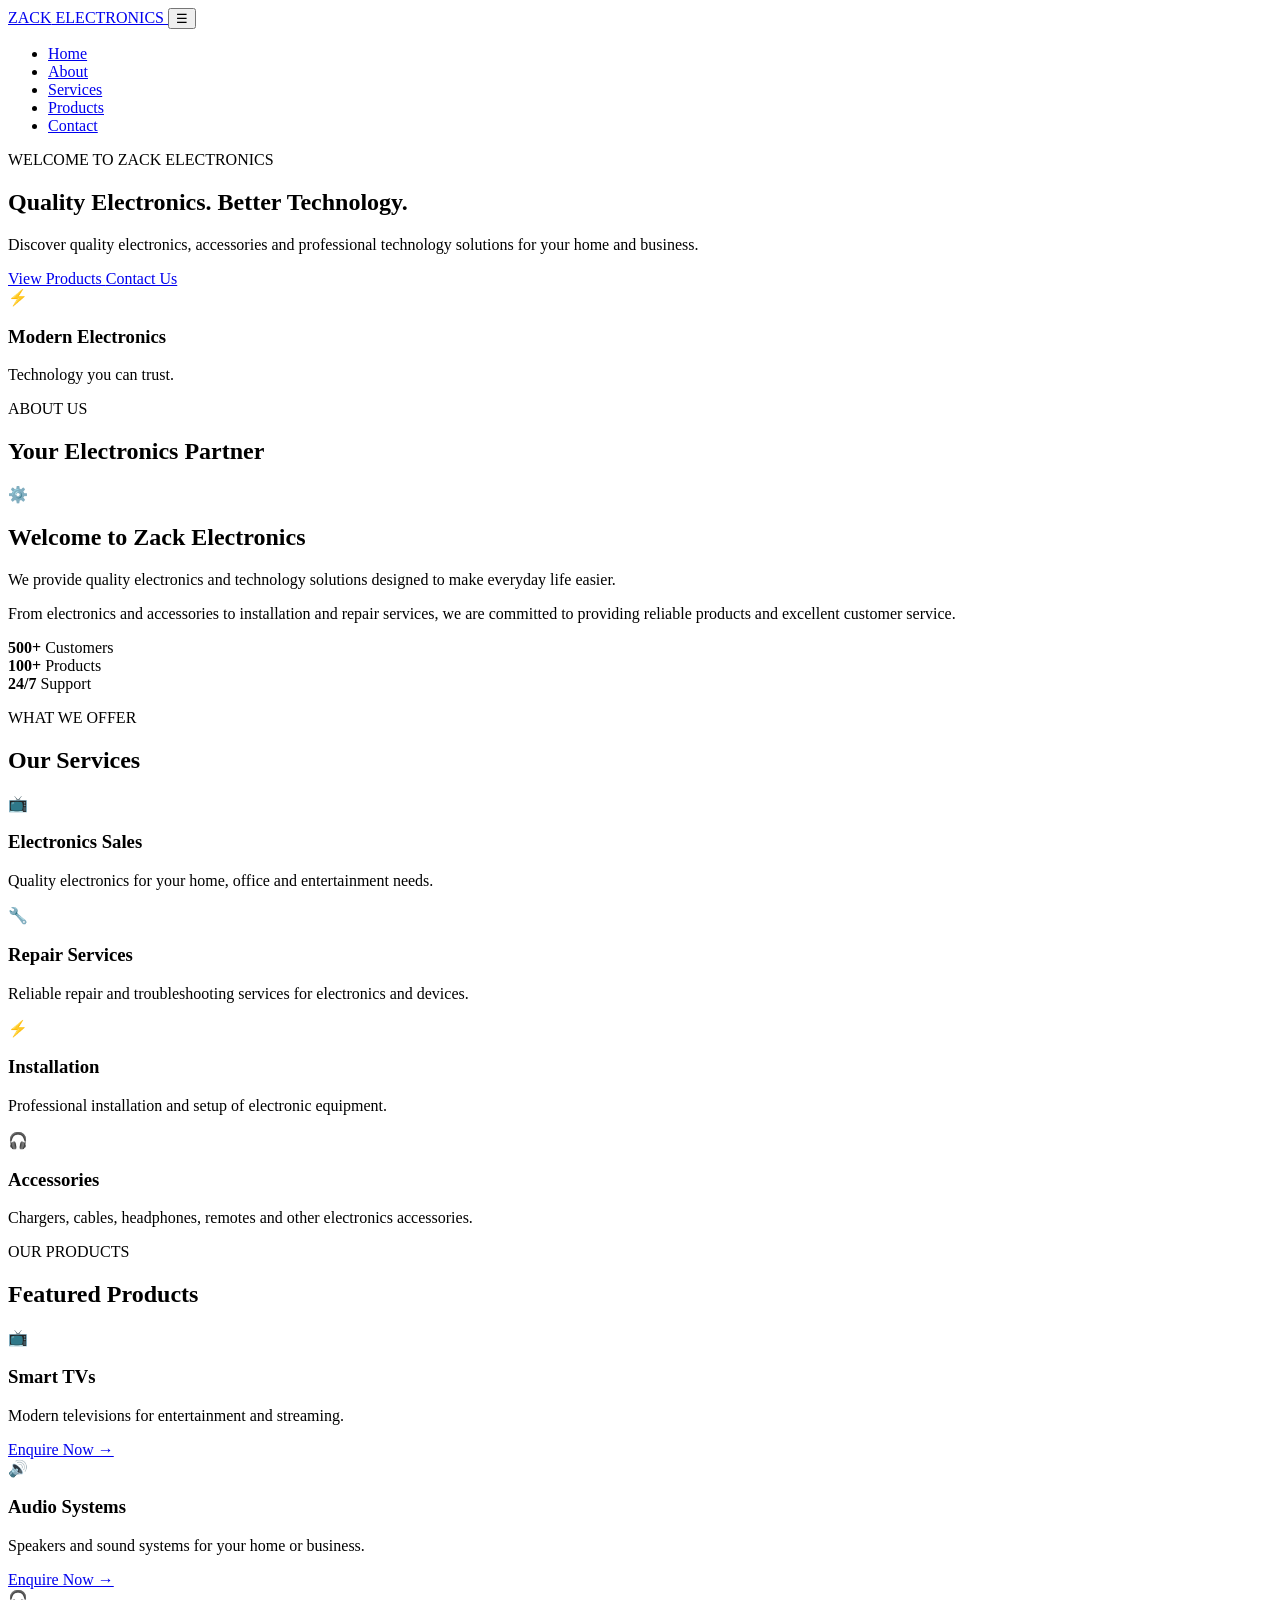
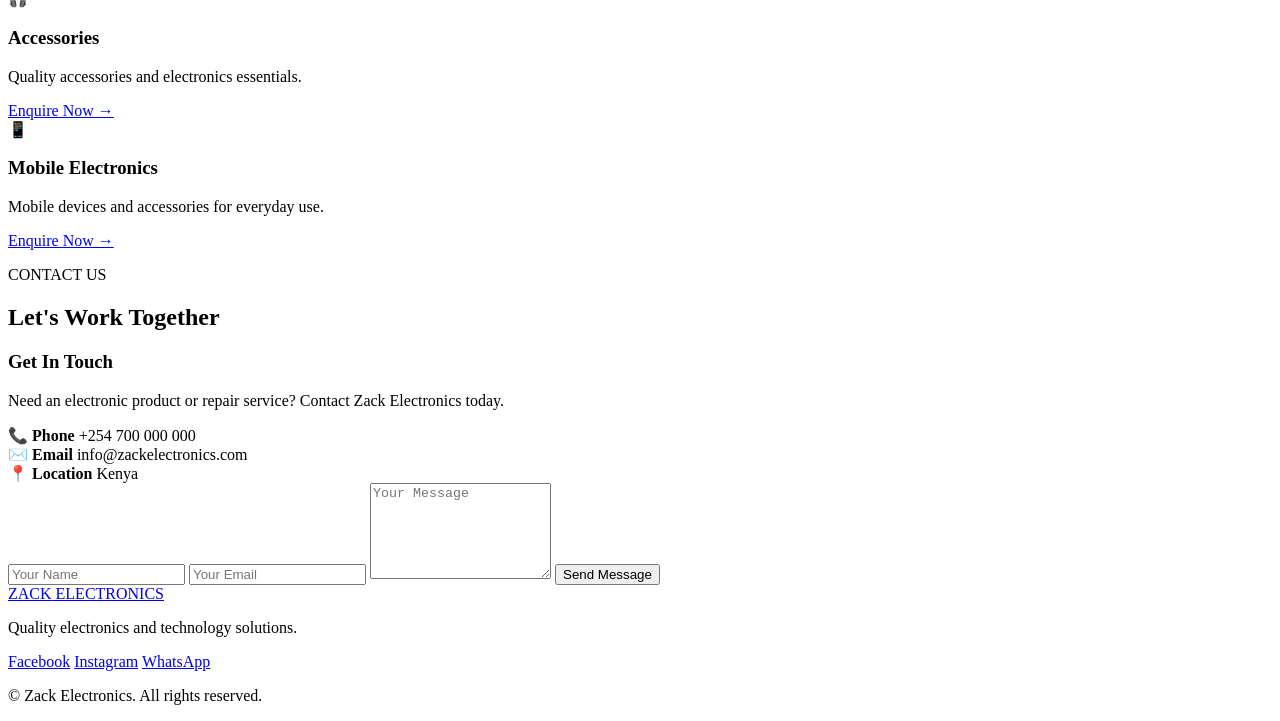
==== index.html @ 89c5af57 "Create website homepage" ====
<!DOCTYPE html>
<html lang="en">

<head>
    <meta charset="UTF-8">
    <meta name="viewport" content="width=device-width, initial-scale=1.0">

    <title>Zack Electronics | Quality Electronics</title>

    <link rel="stylesheet" href="style.css">
</head>

<body>

    <!-- Navigation -->
    <header>
        <nav class="navbar">

            <a href="#home" class="logo">
                ZACK<span> ELECTRONICS</span>
            </a>

            <button class="menu-toggle" id="menuToggle">
                ☰
            </button>

            <ul class="nav-links" id="navLinks">
                <li><a href="#home">Home</a></li>
                <li><a href="#about">About</a></li>
                <li><a href="#services">Services</a></li>
                <li><a href="#products">Products</a></li>
                <li><a href="#contact">Contact</a></li>
            </ul>

        </nav>
    </header>


    <!-- Hero -->
    <section class="hero" id="home">

        <div class="hero-content">

            <p class="small-title">
                WELCOME TO ZACK ELECTRONICS
            </p>

            <h1>
                Quality Electronics.
                <span>Better Technology.</span>
            </h1>

            <p>
                Discover quality electronics, accessories and
                professional technology solutions for your home
                and business.
            </p>

            <div class="hero-buttons">

                <a href="#products" class="btn primary-btn">
                    View Products
                </a>

                <a href="#contact" class="btn secondary-btn">
                    Contact Us
                </a>

            </div>

        </div>


        <div class="hero-card">

            <div class="circuit-circle">
                ⚡
            </div>

            <h3>Modern Electronics</h3>

            <p>
                Technology you can trust.
            </p>

        </div>

    </section>


    <!-- About -->
    <section class="section" id="about">

        <div class="section-heading">

            <p>ABOUT US</p>

            <h2>Your Electronics Partner</h2>

        </div>


        <div class="about">

            <div class="about-image">

                <div class="electronics-icon">
                    ⚙️
                </div>

            </div>


            <div class="about-content">

                <h2>Welcome to Zack Electronics</h2>

                <p>
                    We provide quality electronics and technology
                    solutions designed to make everyday life easier.
                </p>

                <p>
                    From electronics and accessories to installation
                    and repair services, we are committed to providing
                    reliable products and excellent customer service.
                </p>

                <div class="stats">

                    <div>
                        <strong>500+</strong>
                        <span>Customers</span>
                    </div>

                    <div>
                        <strong>100+</strong>
                        <span>Products</span>
                    </div>

                    <div>
                        <strong>24/7</strong>
                        <span>Support</span>
                    </div>

                </div>

            </div>

        </div>

    </section>


    <!-- Services -->
    <section class="section services-section" id="services">

        <div class="section-heading">

            <p>WHAT WE OFFER</p>

            <h2>Our Services</h2>

        </div>


        <div class="cards">

            <div class="card">

                <div class="card-icon">📺</div>

                <h3>Electronics Sales</h3>

                <p>
                    Quality electronics for your home, office
                    and entertainment needs.
                </p>

            </div>


            <div class="card">

                <div class="card-icon">🔧</div>

                <h3>Repair Services</h3>

                <p>
                    Reliable repair and troubleshooting services
                    for electronics and devices.
                </p>

            </div>


            <div class="card">

                <div class="card-icon">⚡</div>

                <h3>Installation</h3>

                <p>
                    Professional installation and setup of
                    electronic equipment.
                </p>

            </div>


            <div class="card">

                <div class="card-icon">🎧</div>

                <h3>Accessories</h3>

                <p>
                    Chargers, cables, headphones, remotes and
                    other electronics accessories.
                </p>

            </div>

        </div>

    </section>


    <!-- Products -->
    <section class="section" id="products">

        <div class="section-heading">

            <p>OUR PRODUCTS</p>

            <h2>Featured Products</h2>

        </div>


        <div class="products">

            <div class="product">

                <div class="product-image">
                    📺
                </div>

                <div class="product-content">

                    <h3>Smart TVs</h3>

                    <p>
                        Modern televisions for entertainment
                        and streaming.
                    </p>

                    <a href="#contact">
                        Enquire Now →
                    </a>

                </div>

            </div>


            <div class="product">

                <div class="product-image">
                    🔊
                </div>

                <div class="product-content">

                    <h3>Audio Systems</h3>

                    <p>
                        Speakers and sound systems for your
                        home or business.
                    </p>

                    <a href="#contact">
                        Enquire Now →
                    </a>

                </div>

            </div>


            <div class="product">

                <div class="product-image">
                    🎧
                </div>

                <div class="product-content">

                    <h3>Accessories</h3>

                    <p>
                        Quality accessories and electronics
                        essentials.
                    </p>

                    <a href="#contact">
                        Enquire Now →
                    </a>

                </div>

            </div>


            <div class="product">

                <div class="product-image">
                    📱
                </div>

                <div class="product-content">

                    <h3>Mobile Electronics</h3>

                    <p>
                        Mobile devices and accessories for
                        everyday use.
                    </p>

                    <a href="#contact">
                        Enquire Now →
                    </a>

                </div>

            </div>

        </div>

    </section>


    <!-- Contact -->
    <section class="section contact-section" id="contact">

        <div class="section-heading">

            <p>CONTACT US</p>

            <h2>Let's Work Together</h2>

        </div>


        <div class="contact-container">

            <div class="contact-info">

                <h3>Get In Touch</h3>

                <p>
                    Need an electronic product or repair service?
                    Contact Zack Electronics today.
                </p>

                <div class="contact-item">

                    <strong>📞 Phone</strong>

                    <span>
                        +254 700 000 000
                    </span>

                </div>


                <div class="contact-item">

                    <strong>✉️ Email</strong>

                    <span>
                        info@zackelectronics.com
                    </span>

                </div>


                <div class="contact-item">

                    <strong>📍 Location</strong>

                    <span>
                        Kenya
                    </span>

                </div>

            </div>


            <form id="contactForm">

                <input
                    type="text"
                    id="name"
                    placeholder="Your Name"
                    required
                >

                <input
                    type="email"
                    id="email"
                    placeholder="Your Email"
                    required
                >

                <textarea
                    id="message"
                    rows="6"
                    placeholder="Your Message"
                    required
                ></textarea>

                <button
                    type="submit"
                    class="btn primary-btn">
                    Send Message
                </button>

            </form>

        </div>

    </section>


    <!-- Footer -->
    <footer>

        <div class="footer-content">

            <div>

                <a href="#home" class="logo">
                    ZACK<span> ELECTRONICS</span>
                </a>

                <p>
                    Quality electronics and technology solutions.
                </p>

            </div>


            <div class="socials">

                <a href="#">Facebook</a>

                <a href="#">Instagram</a>

                <a href="#">WhatsApp</a>

            </div>

        </div>


        <div class="copyright">

            <p>
                © <span id="year"></span>
                Zack Electronics.
                All rights reserved.
            </p>

        </div>

    </footer>


    <script src="script.js"></script>

</body>

</html>
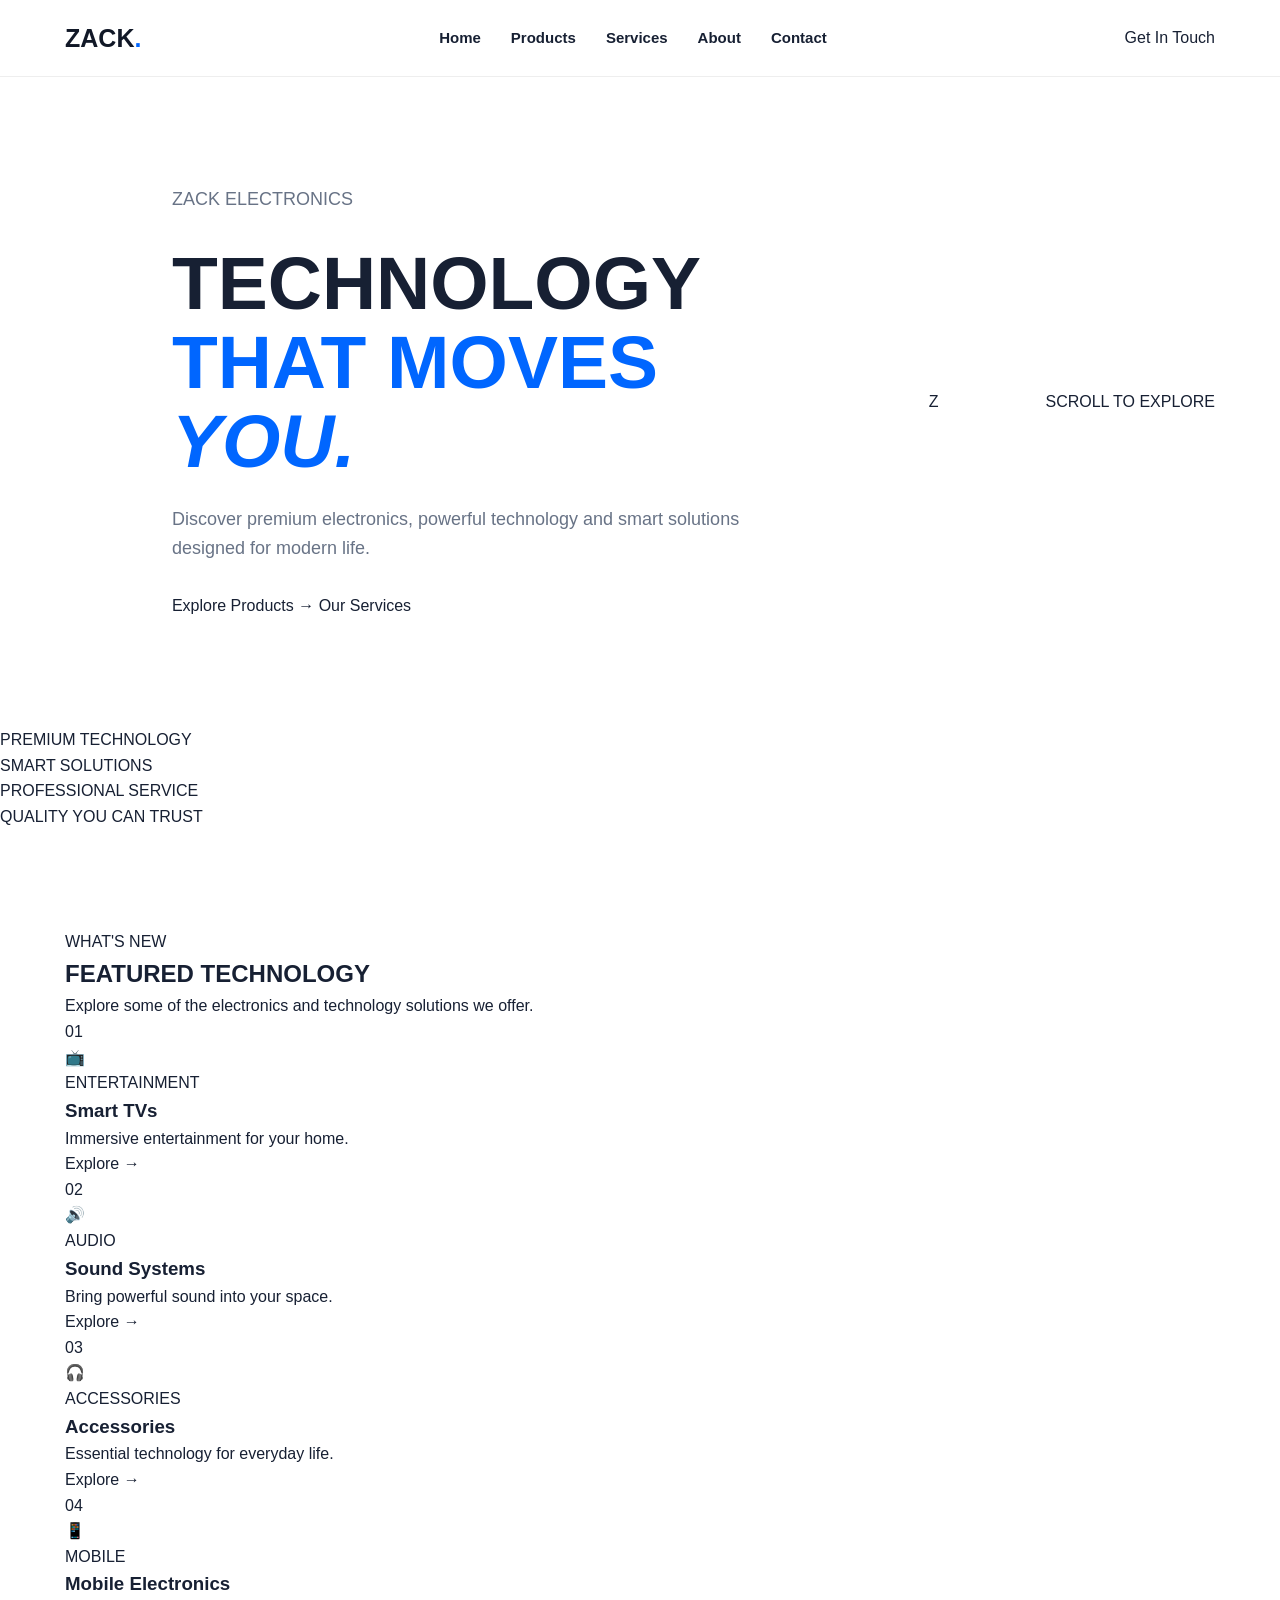
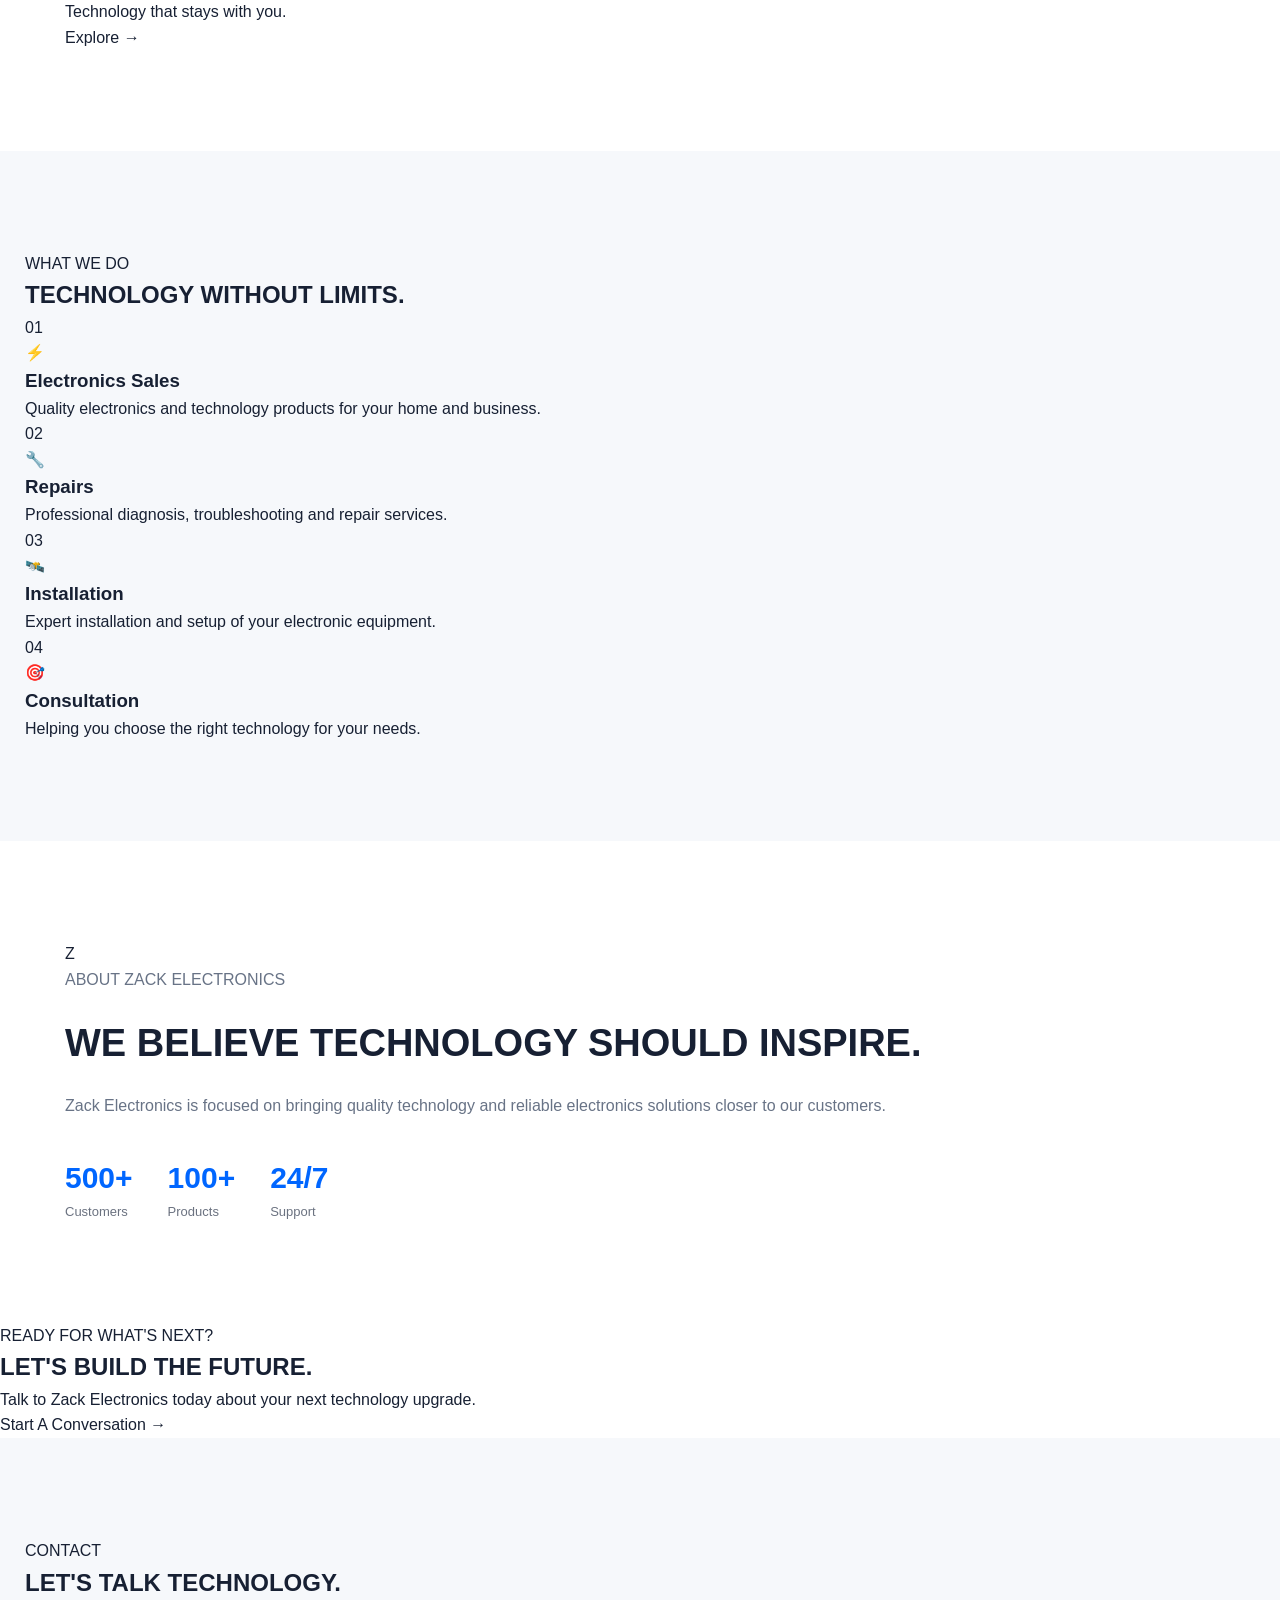
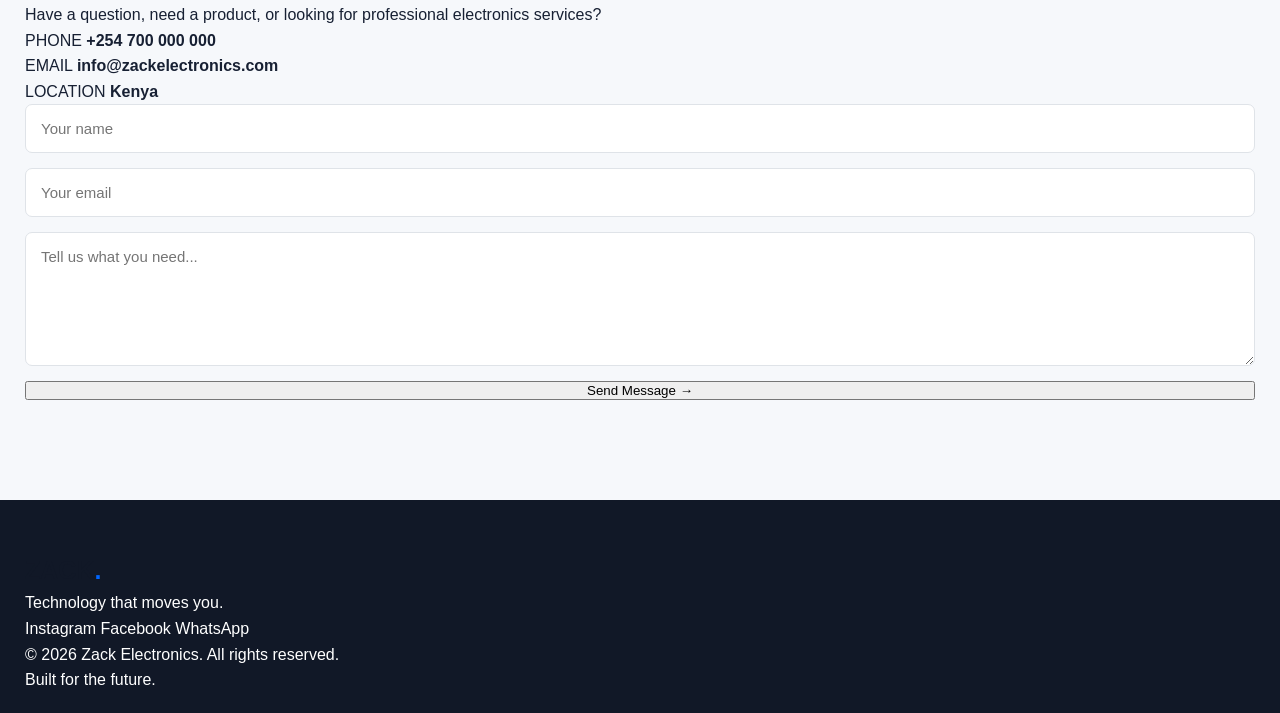
==== commit b2773a54: "Create cinematic website design" ====
--- a/index.html
+++ b/index.html
@@ -3,481 +3,822 @@
 
 <head>
     <meta charset="UTF-8">
-    <meta name="viewport" content="width=device-width, initial-scale=1.0">
-
-    <title>Zack Electronics | Quality Electronics</title>
+
+    <meta
+        name="viewport"
+        content="width=device-width, initial-scale=1.0"
+    >
+
+    <title>ZACK ELECTRONICS | Future Technology</title>
+
+    <meta
+        name="description"
+        content="Zack Electronics — premium electronics, technology and professional solutions."
+    >
 
     <link rel="stylesheet" href="style.css">
 </head>
 
+
 <body>
 
-    <!-- Navigation -->
-    <header>
+    <!-- =========================
+         NAVIGATION
+    ========================== -->
+
+    <header class="site-header">
+
         <nav class="navbar">
 
             <a href="#home" class="logo">
-                ZACK<span> ELECTRONICS</span>
+                ZACK<span>.</span>
             </a>
 
-            <button class="menu-toggle" id="menuToggle">
-                ☰
-            </button>
-
-            <ul class="nav-links" id="navLinks">
-                <li><a href="#home">Home</a></li>
-                <li><a href="#about">About</a></li>
-                <li><a href="#services">Services</a></li>
-                <li><a href="#products">Products</a></li>
-                <li><a href="#contact">Contact</a></li>
-            </ul>
+
+            <div class="nav-links">
+
+                <a href="#home">Home</a>
+
+                <a href="#products">Products</a>
+
+                <a href="#services">Services</a>
+
+                <a href="#about">About</a>
+
+                <a href="#contact">Contact</a>
+
+            </div>
+
+
+            <a
+                href="#contact"
+                class="nav-button"
+            >
+                Get In Touch
+            </a>
 
         </nav>
+
     </header>
 
 
-    <!-- Hero -->
-    <section class="hero" id="home">
-
-        <div class="hero-content">
-
-            <p class="small-title">
-                WELCOME TO ZACK ELECTRONICS
-            </p>
-
-            <h1>
-                Quality Electronics.
-                <span>Better Technology.</span>
-            </h1>
-
-            <p>
-                Discover quality electronics, accessories and
-                professional technology solutions for your home
-                and business.
-            </p>
-
-            <div class="hero-buttons">
-
-                <a href="#products" class="btn primary-btn">
-                    View Products
+
+    <!-- =========================
+         HERO
+    ========================== -->
+
+    <main>
+
+        <section
+            class="hero"
+            id="home"
+        >
+
+            <div class="hero-background">
+
+                <div class="glow glow-one"></div>
+
+                <div class="glow glow-two"></div>
+
+                <div class="grid"></div>
+
+            </div>
+
+
+            <div class="hero-content">
+
+                <p class="eyebrow">
+                    ZACK ELECTRONICS
+                </p>
+
+
+                <h1>
+
+                    TECHNOLOGY
+
+                    <span>
+                        THAT MOVES
+                        <em>YOU.</em>
+                    </span>
+
+                </h1>
+
+
+                <p class="hero-description">
+
+                    Discover premium electronics,
+                    powerful technology and smart
+                    solutions designed for modern life.
+
+                </p>
+
+
+                <div class="hero-actions">
+
+                    <a
+                        href="#products"
+                        class="button button-primary"
+                    >
+                        Explore Products
+                        <span>→</span>
+                    </a>
+
+
+                    <a
+                        href="#services"
+                        class="button button-outline"
+                    >
+                        Our Services
+                    </a>
+
+                </div>
+
+            </div>
+
+
+            <div class="hero-visual">
+
+                <div class="orbital orbital-one"></div>
+
+                <div class="orbital orbital-two"></div>
+
+                <div class="device">
+
+                    <div class="device-screen">
+
+                        <div class="screen-glow"></div>
+
+                        <span>
+                            Z
+                        </span>
+
+                    </div>
+
+                </div>
+
+            </div>
+
+
+            <div class="scroll-indicator">
+
+                <span></span>
+
+                SCROLL TO EXPLORE
+
+            </div>
+
+        </section>
+
+
+
+        <!-- =========================
+             BRAND STRIP
+        ========================== -->
+
+        <section class="brand-strip">
+
+            <div>
+                PREMIUM TECHNOLOGY
+            </div>
+
+            <div>
+                SMART SOLUTIONS
+            </div>
+
+            <div>
+                PROFESSIONAL SERVICE
+            </div>
+
+            <div>
+                QUALITY YOU CAN TRUST
+            </div>
+
+        </section>
+
+
+
+        <!-- =========================
+             PRODUCTS
+        ========================== -->
+
+        <section
+            class="section products-section"
+            id="products"
+        >
+
+            <div class="section-header">
+
+                <div>
+
+                    <p class="eyebrow">
+                        WHAT'S NEW
+                    </p>
+
+                    <h2>
+                        FEATURED
+                        <span>TECHNOLOGY</span>
+                    </h2>
+
+                </div>
+
+
+                <p class="section-description">
+
+                    Explore some of the electronics
+                    and technology solutions we offer.
+
+                </p>
+
+            </div>
+
+
+            <div class="product-grid">
+
+
+                <article class="product-card product-large">
+
+                    <div class="product-number">
+                        01
+                    </div>
+
+                    <div class="product-icon">
+                        📺
+                    </div>
+
+                    <div class="product-info">
+
+                        <p>
+                            ENTERTAINMENT
+                        </p>
+
+                        <h3>
+                            Smart TVs
+                        </h3>
+
+                        <span>
+                            Immersive entertainment
+                            for your home.
+                        </span>
+
+                    </div>
+
+                    <a href="#contact">
+                        Explore →
+                    </a>
+
+                </article>
+
+
+
+                <article class="product-card">
+
+                    <div class="product-number">
+                        02
+                    </div>
+
+                    <div class="product-icon">
+                        🔊
+                    </div>
+
+                    <div class="product-info">
+
+                        <p>
+                            AUDIO
+                        </p>
+
+                        <h3>
+                            Sound Systems
+                        </h3>
+
+                        <span>
+                            Bring powerful sound
+                            into your space.
+                        </span>
+
+                    </div>
+
+                    <a href="#contact">
+                        Explore →
+                    </a>
+
+                </article>
+
+
+
+                <article class="product-card">
+
+                    <div class="product-number">
+                        03
+                    </div>
+
+                    <div class="product-icon">
+                        🎧
+                    </div>
+
+                    <div class="product-info">
+
+                        <p>
+                            ACCESSORIES
+                        </p>
+
+                        <h3>
+                            Accessories
+                        </h3>
+
+                        <span>
+                            Essential technology
+                            for everyday life.
+                        </span>
+
+                    </div>
+
+                    <a href="#contact">
+                        Explore →
+                    </a>
+
+                </article>
+
+
+
+                <article class="product-card">
+
+                    <div class="product-number">
+                        04
+                    </div>
+
+                    <div class="product-icon">
+                        📱
+                    </div>
+
+                    <div class="product-info">
+
+                        <p>
+                            MOBILE
+                        </p>
+
+                        <h3>
+                            Mobile Electronics
+                        </h3>
+
+                        <span>
+                            Technology that stays
+                            with you.
+                        </span>
+
+                    </div>
+
+                    <a href="#contact">
+                        Explore →
+                    </a>
+
+                </article>
+
+            </div>
+
+        </section>
+
+
+
+        <!-- =========================
+             SERVICES
+        ========================== -->
+
+        <section
+            class="section services-section"
+            id="services"
+        >
+
+            <div class="section-header">
+
+                <div>
+
+                    <p class="eyebrow">
+                        WHAT WE DO
+                    </p>
+
+                    <h2>
+                        TECHNOLOGY
+                        <span>WITHOUT LIMITS.</span>
+                    </h2>
+
+                </div>
+
+            </div>
+
+
+            <div class="services-grid">
+
+
+                <div class="service">
+
+                    <span class="service-number">
+                        01
+                    </span>
+
+                    <div class="service-icon">
+                        ⚡
+                    </div>
+
+                    <h3>
+                        Electronics Sales
+                    </h3>
+
+                    <p>
+                        Quality electronics and
+                        technology products for
+                        your home and business.
+                    </p>
+
+                </div>
+
+
+
+                <div class="service">
+
+                    <span class="service-number">
+                        02
+                    </span>
+
+                    <div class="service-icon">
+                        🔧
+                    </div>
+
+                    <h3>
+                        Repairs
+                    </h3>
+
+                    <p>
+                        Professional diagnosis,
+                        troubleshooting and repair
+                        services.
+                    </p>
+
+                </div>
+
+
+
+                <div class="service">
+
+                    <span class="service-number">
+                        03
+                    </span>
+
+                    <div class="service-icon">
+                        🛰️
+                    </div>
+
+                    <h3>
+                        Installation
+                    </h3>
+
+                    <p>
+                        Expert installation and
+                        setup of your electronic
+                        equipment.
+                    </p>
+
+                </div>
+
+
+
+                <div class="service">
+
+                    <span class="service-number">
+                        04
+                    </span>
+
+                    <div class="service-icon">
+                        🎯
+                    </div>
+
+                    <h3>
+                        Consultation
+                    </h3>
+
+                    <p>
+                        Helping you choose the
+                        right technology for
+                        your needs.
+                    </p>
+
+                </div>
+
+            </div>
+
+        </section>
+
+
+
+        <!-- =========================
+             ABOUT
+        ========================== -->
+
+        <section
+            class="section about-section"
+            id="about"
+        >
+
+            <div class="about-visual">
+
+                <div class="about-circle">
+
+                    <span>
+                        Z
+                    </span>
+
+                </div>
+
+            </div>
+
+
+            <div class="about-content">
+
+                <p class="eyebrow">
+                    ABOUT ZACK ELECTRONICS
+                </p>
+
+                <h2>
+                    WE BELIEVE
+                    <span>TECHNOLOGY</span>
+                    SHOULD INSPIRE.
+                </h2>
+
+
+                <p class="about-text">
+
+                    Zack Electronics is focused on
+                    bringing quality technology and
+                    reliable electronics solutions
+                    closer to our customers.
+
+                </p>
+
+
+                <div class="stats">
+
+                    <div>
+
+                        <strong>
+                            500+
+                        </strong>
+
+                        <span>
+                            Customers
+                        </span>
+
+                    </div>
+
+
+                    <div>
+
+                        <strong>
+                            100+
+                        </strong>
+
+                        <span>
+                            Products
+                        </span>
+
+                    </div>
+
+
+                    <div>
+
+                        <strong>
+                            24/7
+                        </strong>
+
+                        <span>
+                            Support
+                        </span>
+
+                    </div>
+
+                </div>
+
+            </div>
+
+        </section>
+
+
+
+        <!-- =========================
+             CTA
+        ========================== -->
+
+        <section class="cta-section">
+
+            <div class="cta-glow"></div>
+
+
+            <div class="cta-content">
+
+                <p class="eyebrow">
+                    READY FOR WHAT'S NEXT?
+                </p>
+
+                <h2>
+                    LET'S BUILD
+                    <span>THE FUTURE.</span>
+                </h2>
+
+                <p>
+                    Talk to Zack Electronics today
+                    about your next technology upgrade.
+                </p>
+
+
+                <a
+                    href="#contact"
+                    class="button button-primary"
+                >
+                    Start A Conversation
+                    <span>→</span>
                 </a>
 
-                <a href="#contact" class="btn secondary-btn">
-                    Contact Us
-                </a>
-
-            </div>
-
-        </div>
-
-
-        <div class="hero-card">
-
-            <div class="circuit-circle">
-                ⚡
-            </div>
-
-            <h3>Modern Electronics</h3>
-
-            <p>
-                Technology you can trust.
-            </p>
-
-        </div>
-
-    </section>
-
-
-    <!-- About -->
-    <section class="section" id="about">
-
-        <div class="section-heading">
-
-            <p>ABOUT US</p>
-
-            <h2>Your Electronics Partner</h2>
-
-        </div>
-
-
-        <div class="about">
-
-            <div class="about-image">
-
-                <div class="electronics-icon">
-                    ⚙️
-                </div>
-
-            </div>
-
-
-            <div class="about-content">
-
-                <h2>Welcome to Zack Electronics</h2>
+            </div>
+
+        </section>
+
+
+
+        <!-- =========================
+             CONTACT
+        ========================== -->
+
+        <section
+            class="section contact-section"
+            id="contact"
+        >
+
+            <div class="contact-content">
+
+                <p class="eyebrow">
+                    CONTACT
+                </p>
+
+                <h2>
+                    LET'S TALK
+                    <span>TECHNOLOGY.</span>
+                </h2>
 
                 <p>
-                    We provide quality electronics and technology
-                    solutions designed to make everyday life easier.
+                    Have a question, need a product,
+                    or looking for professional
+                    electronics services?
                 </p>
 
-                <p>
-                    From electronics and accessories to installation
-                    and repair services, we are committed to providing
-                    reliable products and excellent customer service.
-                </p>
-
-                <div class="stats">
+
+                <div class="contact-details">
 
                     <div>
-                        <strong>500+</strong>
-                        <span>Customers</span>
-                    </div>
+
+                        <span>
+                            PHONE
+                        </span>
+
+                        <strong>
+                            +254 700 000 000
+                        </strong>
+
+                    </div>
+
 
                     <div>
-                        <strong>100+</strong>
-                        <span>Products</span>
-                    </div>
+
+                        <span>
+                            EMAIL
+                        </span>
+
+                        <strong>
+                            info@zackelectronics.com
+                        </strong>
+
+                    </div>
+
 
                     <div>
-                        <strong>24/7</strong>
-                        <span>Support</span>
-                    </div>
-
-                </div>
-
-            </div>
-
-        </div>
-
-    </section>
-
-
-    <!-- Services -->
-    <section class="section services-section" id="services">
-
-        <div class="section-heading">
-
-            <p>WHAT WE OFFER</p>
-
-            <h2>Our Services</h2>
-
-        </div>
-
-
-        <div class="cards">
-
-            <div class="card">
-
-                <div class="card-icon">📺</div>
-
-                <h3>Electronics Sales</h3>
-
-                <p>
-                    Quality electronics for your home, office
-                    and entertainment needs.
-                </p>
-
-            </div>
-
-
-            <div class="card">
-
-                <div class="card-icon">🔧</div>
-
-                <h3>Repair Services</h3>
-
-                <p>
-                    Reliable repair and troubleshooting services
-                    for electronics and devices.
-                </p>
-
-            </div>
-
-
-            <div class="card">
-
-                <div class="card-icon">⚡</div>
-
-                <h3>Installation</h3>
-
-                <p>
-                    Professional installation and setup of
-                    electronic equipment.
-                </p>
-
-            </div>
-
-
-            <div class="card">
-
-                <div class="card-icon">🎧</div>
-
-                <h3>Accessories</h3>
-
-                <p>
-                    Chargers, cables, headphones, remotes and
-                    other electronics accessories.
-                </p>
-
-            </div>
-
-        </div>
-
-    </section>
-
-
-    <!-- Products -->
-    <section class="section" id="products">
-
-        <div class="section-heading">
-
-            <p>OUR PRODUCTS</p>
-
-            <h2>Featured Products</h2>
-
-        </div>
-
-
-        <div class="products">
-
-            <div class="product">
-
-                <div class="product-image">
-                    📺
-                </div>
-
-                <div class="product-content">
-
-                    <h3>Smart TVs</h3>
-
-                    <p>
-                        Modern televisions for entertainment
-                        and streaming.
-                    </p>
-
-                    <a href="#contact">
-                        Enquire Now →
-                    </a>
-
-                </div>
-
-            </div>
-
-
-            <div class="product">
-
-                <div class="product-image">
-                    🔊
-                </div>
-
-                <div class="product-content">
-
-                    <h3>Audio Systems</h3>
-
-                    <p>
-                        Speakers and sound systems for your
-                        home or business.
-                    </p>
-
-                    <a href="#contact">
-                        Enquire Now →
-                    </a>
-
-                </div>
-
-            </div>
-
-
-            <div class="product">
-
-                <div class="product-image">
-                    🎧
-                </div>
-
-                <div class="product-content">
-
-                    <h3>Accessories</h3>
-
-                    <p>
-                        Quality accessories and electronics
-                        essentials.
-                    </p>
-
-                    <a href="#contact">
-                        Enquire Now →
-                    </a>
-
-                </div>
-
-            </div>
-
-
-            <div class="product">
-
-                <div class="product-image">
-                    📱
-                </div>
-
-                <div class="product-content">
-
-                    <h3>Mobile Electronics</h3>
-
-                    <p>
-                        Mobile devices and accessories for
-                        everyday use.
-                    </p>
-
-                    <a href="#contact">
-                        Enquire Now →
-                    </a>
-
-                </div>
-
-            </div>
-
-        </div>
-
-    </section>
-
-
-    <!-- Contact -->
-    <section class="section contact-section" id="contact">
-
-        <div class="section-heading">
-
-            <p>CONTACT US</p>
-
-            <h2>Let's Work Together</h2>
-
-        </div>
-
-
-        <div class="contact-container">
-
-            <div class="contact-info">
-
-                <h3>Get In Touch</h3>
-
-                <p>
-                    Need an electronic product or repair service?
-                    Contact Zack Electronics today.
-                </p>
-
-                <div class="contact-item">
-
-                    <strong>📞 Phone</strong>
-
-                    <span>
-                        +254 700 000 000
-                    </span>
-
-                </div>
-
-
-                <div class="contact-item">
-
-                    <strong>✉️ Email</strong>
-
-                    <span>
-                        info@zackelectronics.com
-                    </span>
-
-                </div>
-
-
-                <div class="contact-item">
-
-                    <strong>📍 Location</strong>
-
-                    <span>
-                        Kenya
-                    </span>
-
-                </div>
-
-            </div>
-
-
-            <form id="contactForm">
+
+                        <span>
+                            LOCATION
+                        </span>
+
+                        <strong>
+                            Kenya
+                        </strong>
+
+                    </div>
+
+                </div>
+
+            </div>
+
+
+            <form
+                class="contact-form"
+                id="contactForm"
+            >
 
                 <input
                     type="text"
                     id="name"
-                    placeholder="Your Name"
+                    placeholder="Your name"
                     required
                 >
+
 
                 <input
                     type="email"
                     id="email"
-                    placeholder="Your Email"
+                    placeholder="Your email"
                     required
                 >
 
+
                 <textarea
                     id="message"
+                    placeholder="Tell us what you need..."
                     rows="6"
-                    placeholder="Your Message"
                     required
                 ></textarea>
 
+
                 <button
                     type="submit"
-                    class="btn primary-btn">
+                    class="button button-primary"
+                >
                     Send Message
+                    <span>→</span>
                 </button>
 
             </form>
 
+        </section>
+
+    </main>
+
+
+
+    <!-- =========================
+         FOOTER
+    ========================== -->
+
+    <footer>
+
+        <div class="footer-top">
+
+            <a
+                href="#home"
+                class="logo"
+            >
+                ZACK<span>.</span>
+            </a>
+
+
+            <p>
+                Technology that moves you.
+            </p>
+
+
+            <div class="social-links">
+
+                <a href="#">
+                    Instagram
+                </a>
+
+                <a href="#">
+                    Facebook
+                </a>
+
+                <a href="#">
+                    WhatsApp
+                </a>
+
+            </div>
+
         </div>
 
-    </section>
-
-
-    <!-- Footer -->
-    <footer>
-
-        <div class="footer-content">
-
-            <div>
-
-                <a href="#home" class="logo">
-                    ZACK<span> ELECTRONICS</span>
-                </a>
-
-                <p>
-                    Quality electronics and technology solutions.
-                </p>
-
-            </div>
-
-
-            <div class="socials">
-
-                <a href="#">Facebook</a>
-
-                <a href="#">Instagram</a>
-
-                <a href="#">WhatsApp</a>
-
-            </div>
-
-        </div>
-
-
-        <div class="copyright">
+
+        <div class="footer-bottom">
 
             <p>
-                © <span id="year"></span>
+                ©
+                <span id="year"></span>
                 Zack Electronics.
                 All rights reserved.
             </p>
 
+
+            <p>
+                Built for the future.
+            </p>
+
         </div>
 
     </footer>
 
 
+
     <script src="script.js"></script>
 
 </body>
--- a/style.css
+++ b/style.css
@@ -0,0 +1,688 @@
+* {
+    margin: 0;
+    padding: 0;
+    box-sizing: border-box;
+}
+
+html {
+    scroll-behavior: smooth;
+}
+
+body {
+    font-family: Arial, Helvetica, sans-serif;
+    line-height: 1.6;
+    color: #172033;
+    background: #ffffff;
+}
+
+a {
+    text-decoration: none;
+    color: inherit;
+}
+
+ul {
+    list-style: none;
+}
+
+
+/* NAVIGATION */
+
+header {
+    background: #ffffff;
+    border-bottom: 1px solid #eeeeee;
+    position: sticky;
+    top: 0;
+    z-index: 1000;
+}
+
+.navbar {
+    max-width: 1200px;
+    margin: auto;
+    padding: 18px 25px;
+
+    display: flex;
+    justify-content: space-between;
+    align-items: center;
+}
+
+.logo {
+    font-size: 25px;
+    font-weight: 800;
+    color: #111827;
+}
+
+.logo span {
+    color: #0066ff;
+}
+
+.nav-links {
+    display: flex;
+    gap: 30px;
+    align-items: center;
+}
+
+.nav-links a {
+    font-size: 15px;
+    font-weight: 600;
+    transition: 0.3s;
+}
+
+.nav-links a:hover {
+    color: #0066ff;
+}
+
+.menu-toggle {
+    display: none;
+    border: none;
+    background: transparent;
+    font-size: 28px;
+    cursor: pointer;
+}
+
+
+/* HERO */
+
+.hero {
+    min-height: 650px;
+    max-width: 1200px;
+    margin: auto;
+    padding: 80px 25px;
+
+    display: flex;
+    align-items: center;
+    justify-content: space-between;
+    gap: 60px;
+}
+
+.hero-content {
+    max-width: 650px;
+}
+
+.small-title {
+    color: #0066ff;
+    font-size: 14px;
+    font-weight: 700;
+    letter-spacing: 2px;
+    margin-bottom: 15px;
+}
+
+.hero h1 {
+    font-size: clamp(45px, 6vw, 75px);
+    line-height: 1.05;
+    margin-bottom: 25px;
+}
+
+.hero h1 span {
+    color: #0066ff;
+    display: block;
+}
+
+.hero-content > p:not(.small-title) {
+    color: #687386;
+    font-size: 18px;
+    max-width: 600px;
+    margin-bottom: 30px;
+}
+
+.hero-buttons {
+    display: flex;
+    gap: 15px;
+    flex-wrap: wrap;
+}
+
+
+/* BUTTONS */
+
+.btn {
+    display: inline-block;
+    padding: 13px 25px;
+    border-radius: 7px;
+    font-weight: 700;
+    transition: 0.3s;
+    border: none;
+    cursor: pointer;
+}
+
+.primary-btn {
+    background: #0066ff;
+    color: white;
+}
+
+.primary-btn:hover {
+    background: #0052cc;
+    transform: translateY(-2px);
+}
+
+.secondary-btn {
+    border: 2px solid #0066ff;
+    color: #0066ff;
+}
+
+.secondary-btn:hover {
+    background: #0066ff;
+    color: white;
+}
+
+
+/* HERO CARD */
+
+.hero-card {
+    width: 400px;
+    min-height: 400px;
+    padding: 45px;
+
+    border-radius: 25px;
+
+    background: linear-gradient(
+        135deg,
+        #0066ff,
+        #003c99
+    );
+
+    color: white;
+
+    display: flex;
+    flex-direction: column;
+    align-items: center;
+    justify-content: center;
+
+    text-align: center;
+
+    box-shadow: 0 25px 60px rgba(0, 102, 255, 0.25);
+}
+
+.circuit-circle {
+    width: 150px;
+    height: 150px;
+
+    border: 3px solid rgba(255,255,255,0.7);
+    border-radius: 50%;
+
+    display: flex;
+    align-items: center;
+    justify-content: center;
+
+    font-size: 70px;
+
+    margin-bottom: 30px;
+}
+
+.hero-card h3 {
+    font-size: 25px;
+    margin-bottom: 10px;
+}
+
+.hero-card p {
+    opacity: 0.85;
+}
+
+
+/* GENERAL SECTIONS */
+
+.section {
+    max-width: 1200px;
+    margin: auto;
+    padding: 100px 25px;
+}
+
+.section-heading {
+    text-align: center;
+    margin-bottom: 60px;
+}
+
+.section-heading p {
+    color: #0066ff;
+    font-size: 13px;
+    font-weight: 800;
+    letter-spacing: 2px;
+    margin-bottom: 10px;
+}
+
+.section-heading h2 {
+    font-size: 40px;
+    margin-bottom: 10px;
+}
+
+
+/* ABOUT */
+
+.about {
+    display: grid;
+    grid-template-columns: 1fr 1fr;
+    gap: 70px;
+    align-items: center;
+}
+
+.about-image {
+    min-height: 450px;
+
+    background: linear-gradient(
+        135deg,
+        #eaf2ff,
+        #d6e6ff
+    );
+
+    border-radius: 20px;
+
+    display: flex;
+    align-items: center;
+    justify-content: center;
+}
+
+.electronics-icon {
+    font-size: 150px;
+}
+
+.about-content h2 {
+    font-size: 38px;
+    margin-bottom: 20px;
+}
+
+.about-content p {
+    color: #687386;
+    margin-bottom: 20px;
+}
+
+.stats {
+    display: flex;
+    gap: 35px;
+    margin-top: 35px;
+}
+
+.stats div {
+    display: flex;
+    flex-direction: column;
+}
+
+.stats strong {
+    font-size: 30px;
+    color: #0066ff;
+}
+
+.stats span {
+    font-size: 13px;
+    color: #6b7280;
+}
+
+
+/* SERVICES */
+
+.services-section {
+    max-width: none;
+    background: #f6f8fb;
+}
+
+.services-section .section-heading,
+.services-section .cards {
+    max-width: 1200px;
+    margin-left: auto;
+    margin-right: auto;
+}
+
+.cards {
+    display: grid;
+    grid-template-columns: repeat(4, 1fr);
+    gap: 20px;
+}
+
+.card {
+    background: white;
+    padding: 30px;
+    border-radius: 15px;
+    border: 1px solid #e7eaf0;
+    transition: 0.3s;
+}
+
+.card:hover {
+    transform: translateY(-7px);
+    box-shadow: 0 15px 35px rgba(0,0,0,0.08);
+}
+
+.card-icon {
+    font-size: 40px;
+    margin-bottom: 20px;
+}
+
+.card h3 {
+    margin-bottom: 12px;
+}
+
+.card p {
+    color: #6b7280;
+    font-size: 15px;
+}
+
+
+/* PRODUCTS */
+
+.products {
+    display: grid;
+    grid-template-columns: repeat(4, 1fr);
+    gap: 25px;
+}
+
+.product {
+    border: 1px solid #e5e7eb;
+    border-radius: 15px;
+    overflow: hidden;
+    background: white;
+    transition: 0.3s;
+}
+
+.product:hover {
+    transform: translateY(-5px);
+    box-shadow: 0 15px 35px rgba(0,0,0,0.08);
+}
+
+.product-image {
+    height: 200px;
+
+    background: #eef4ff;
+
+    display: flex;
+    align-items: center;
+    justify-content: center;
+
+    font-size: 80px;
+}
+
+.product-content {
+    padding: 25px;
+}
+
+.product-content h3 {
+    margin-bottom: 10px;
+}
+
+.product-content p {
+    color: #6b7280;
+    font-size: 14px;
+    margin-bottom: 20px;
+}
+
+.product-content a {
+    color: #0066ff;
+    font-weight: 700;
+}
+
+
+/* CTA */
+
+.cta {
+    max-width: 1200px;
+    margin: 30px auto 100px;
+
+    padding: 55px;
+
+    border-radius: 20px;
+
+    background: #0066ff;
+    color: white;
+
+    display: flex;
+    align-items: center;
+    justify-content: space-between;
+    gap: 30px;
+}
+
+.cta h2 {
+    font-size: 32px;
+    margin-bottom: 8px;
+}
+
+.cta p {
+    opacity: 0.85;
+}
+
+.cta .primary-btn {
+    background: white;
+    color: #0066ff;
+}
+
+
+/* CONTACT */
+
+.contact-section {
+    background: #f6f8fb;
+    max-width: none;
+}
+
+.contact-section .section-heading,
+.contact-container {
+    max-width: 1200px;
+    margin-left: auto;
+    margin-right: auto;
+}
+
+.contact-container {
+    display: grid;
+    grid-template-columns: 1fr 1fr;
+    gap: 80px;
+}
+
+.contact-info h3 {
+    font-size: 30px;
+    margin-bottom: 15px;
+}
+
+.contact-info > p {
+    color: #687386;
+    margin-bottom: 30px;
+}
+
+.contact-item {
+    display: flex;
+    flex-direction: column;
+    margin-bottom: 20px;
+}
+
+.contact-item strong {
+    margin-bottom: 3px;
+}
+
+.contact-item span {
+    color: #687386;
+}
+
+
+/* FORM */
+
+form {
+    display: flex;
+    flex-direction: column;
+    gap: 15px;
+}
+
+input,
+textarea {
+    width: 100%;
+    padding: 15px;
+
+    border: 1px solid #dfe3e8;
+    border-radius: 7px;
+
+    font-family: inherit;
+    font-size: 15px;
+
+    outline: none;
+}
+
+input:focus,
+textarea:focus {
+    border-color: #0066ff;
+}
+
+textarea {
+    resize: vertical;
+}
+
+
+/* FOOTER */
+
+footer {
+    background: #111827;
+    color: white;
+    padding: 50px 25px 20px;
+}
+
+.footer-content {
+    max-width: 1200px;
+    margin: auto;
+
+    display: flex;
+    justify-content: space-between;
+    gap: 30px;
+}
+
+.footer-content p {
+    color: #9ca3af;
+    margin-top: 10px;
+}
+
+.socials {
+    display: flex;
+    gap: 20px;
+}
+
+.socials a {
+    color: #d1d5db;
+}
+
+.socials a:hover {
+    color: white;
+}
+
+.copyright {
+    max-width: 1200px;
+    margin: 40px auto 0;
+
+    padding-top: 20px;
+
+    border-top: 1px solid #374151;
+
+    text-align: center;
+}
+
+
+/* MOBILE */
+
+@media (max-width: 900px) {
+
+    .hero {
+        flex-direction: column;
+        text-align: center;
+    }
+
+    .hero-content > p:not(.small-title) {
+        margin-left: auto;
+        margin-right: auto;
+    }
+
+    .hero-buttons {
+        justify-content: center;
+    }
+
+    .hero-card {
+        width: 100%;
+        max-width: 500px;
+    }
+
+    .about {
+        grid-template-columns: 1fr;
+    }
+
+    .cards {
+        grid-template-columns: repeat(2, 1fr);
+    }
+
+    .products {
+        grid-template-columns: repeat(2, 1fr);
+    }
+
+    .contact-container {
+        grid-template-columns: 1fr;
+    }
+}
+
+
+@media (max-width: 650px) {
+
+    .menu-toggle {
+        display: block;
+    }
+
+    .nav-links {
+        display: none;
+
+        position: absolute;
+
+        top: 68px;
+        left: 0;
+
+        width: 100%;
+
+        background: white;
+
+        flex-direction: column;
+
+        padding: 20px;
+
+        border-bottom: 1px solid #eee;
+    }
+
+    .nav-links.active {
+        display: flex;
+    }
+
+    .hero {
+        padding: 70px 20px;
+    }
+
+    .hero h1 {
+        font-size: 45px;
+    }
+
+    .hero-card {
+        min-height: 300px;
+    }
+
+    .section {
+        padding: 70px 20px;
+    }
+
+    .section-heading h2 {
+        font-size: 32px;
+    }
+
+    .cards,
+    .products {
+        grid-template-columns: 1fr;
+    }
+
+    .about-image {
+        min-height: 300px;
+    }
+
+    .about-content h2 {
+        font-size: 30px;
+    }
+
+    .stats {
+        flex-wrap: wrap;
+    }
+
+    .cta {
+        margin-left: 20px;
+        margin-right: 20px;
+        flex-direction: column;
+        align-items: flex-start;
+    }
+
+    .footer-content {
+        flex-direction: column;
+    }
+
+    .socials {
+        flex-wrap: wrap;
+    }
+}
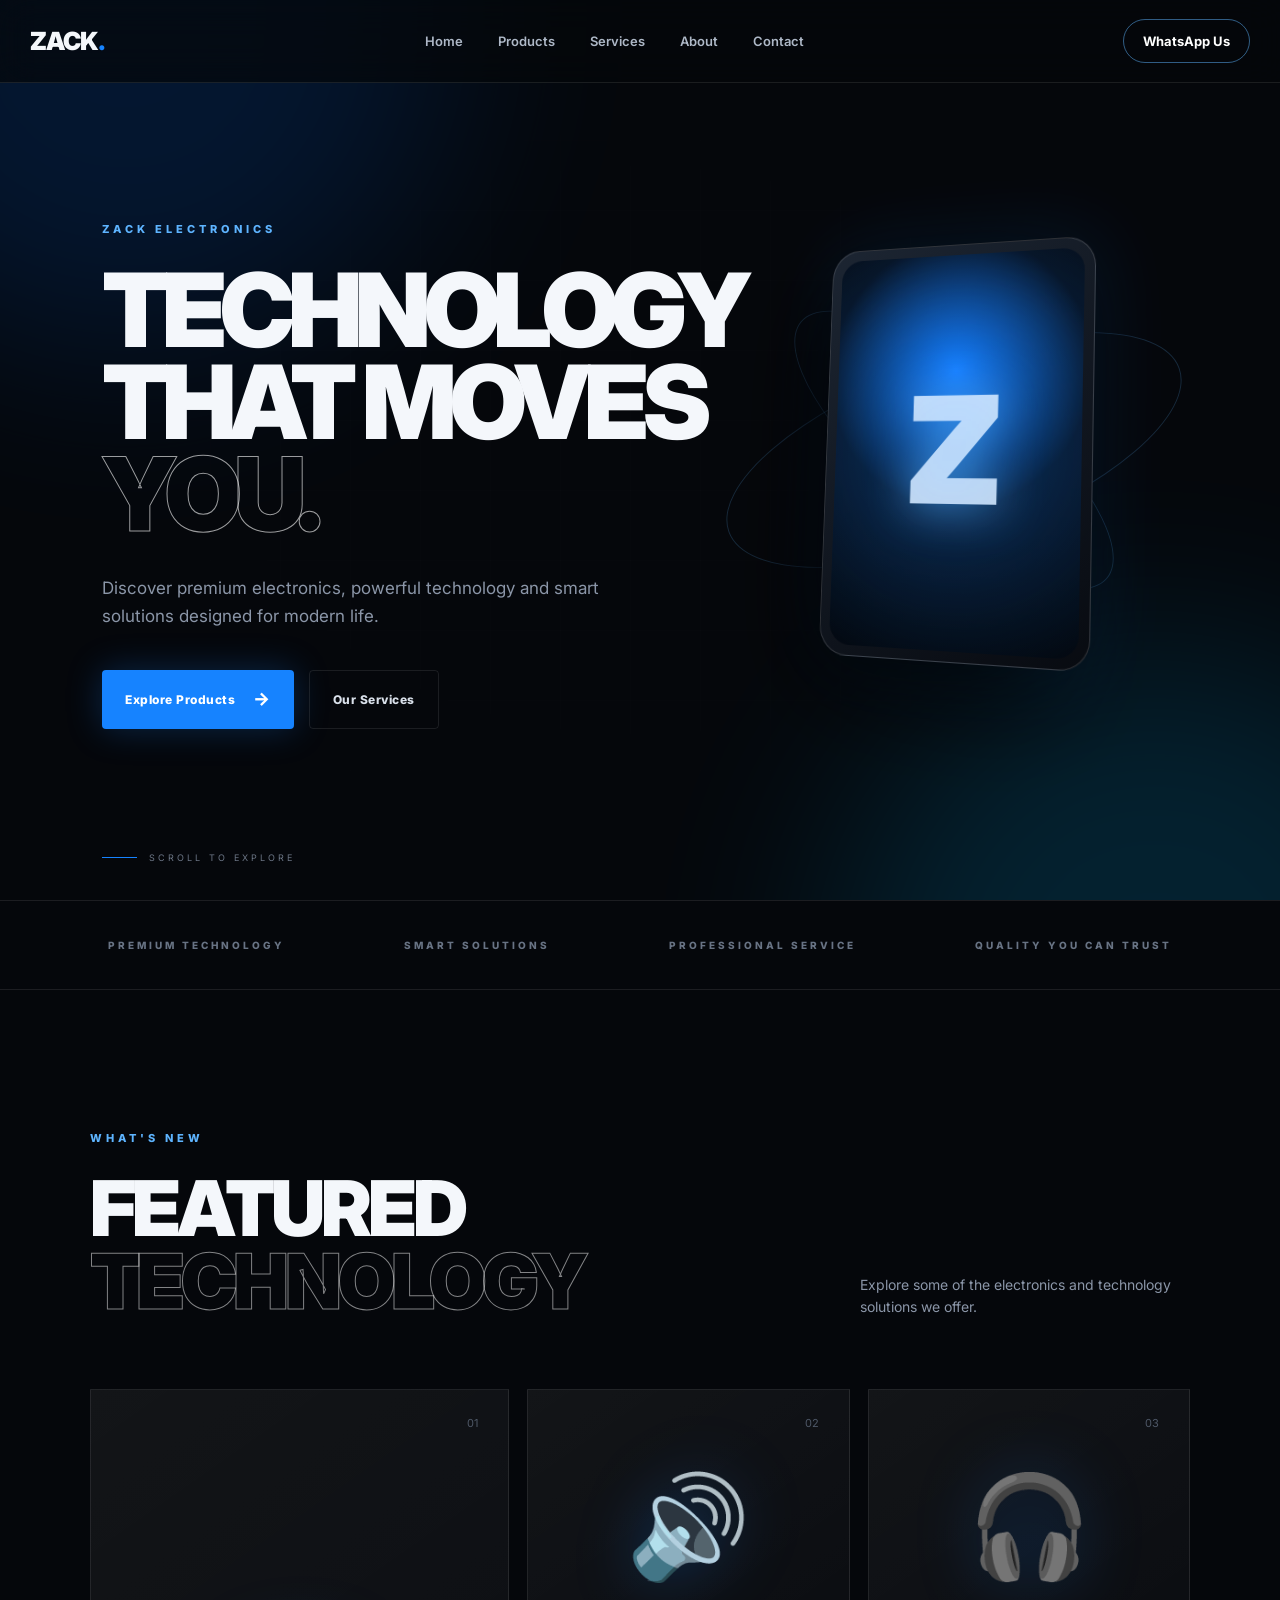
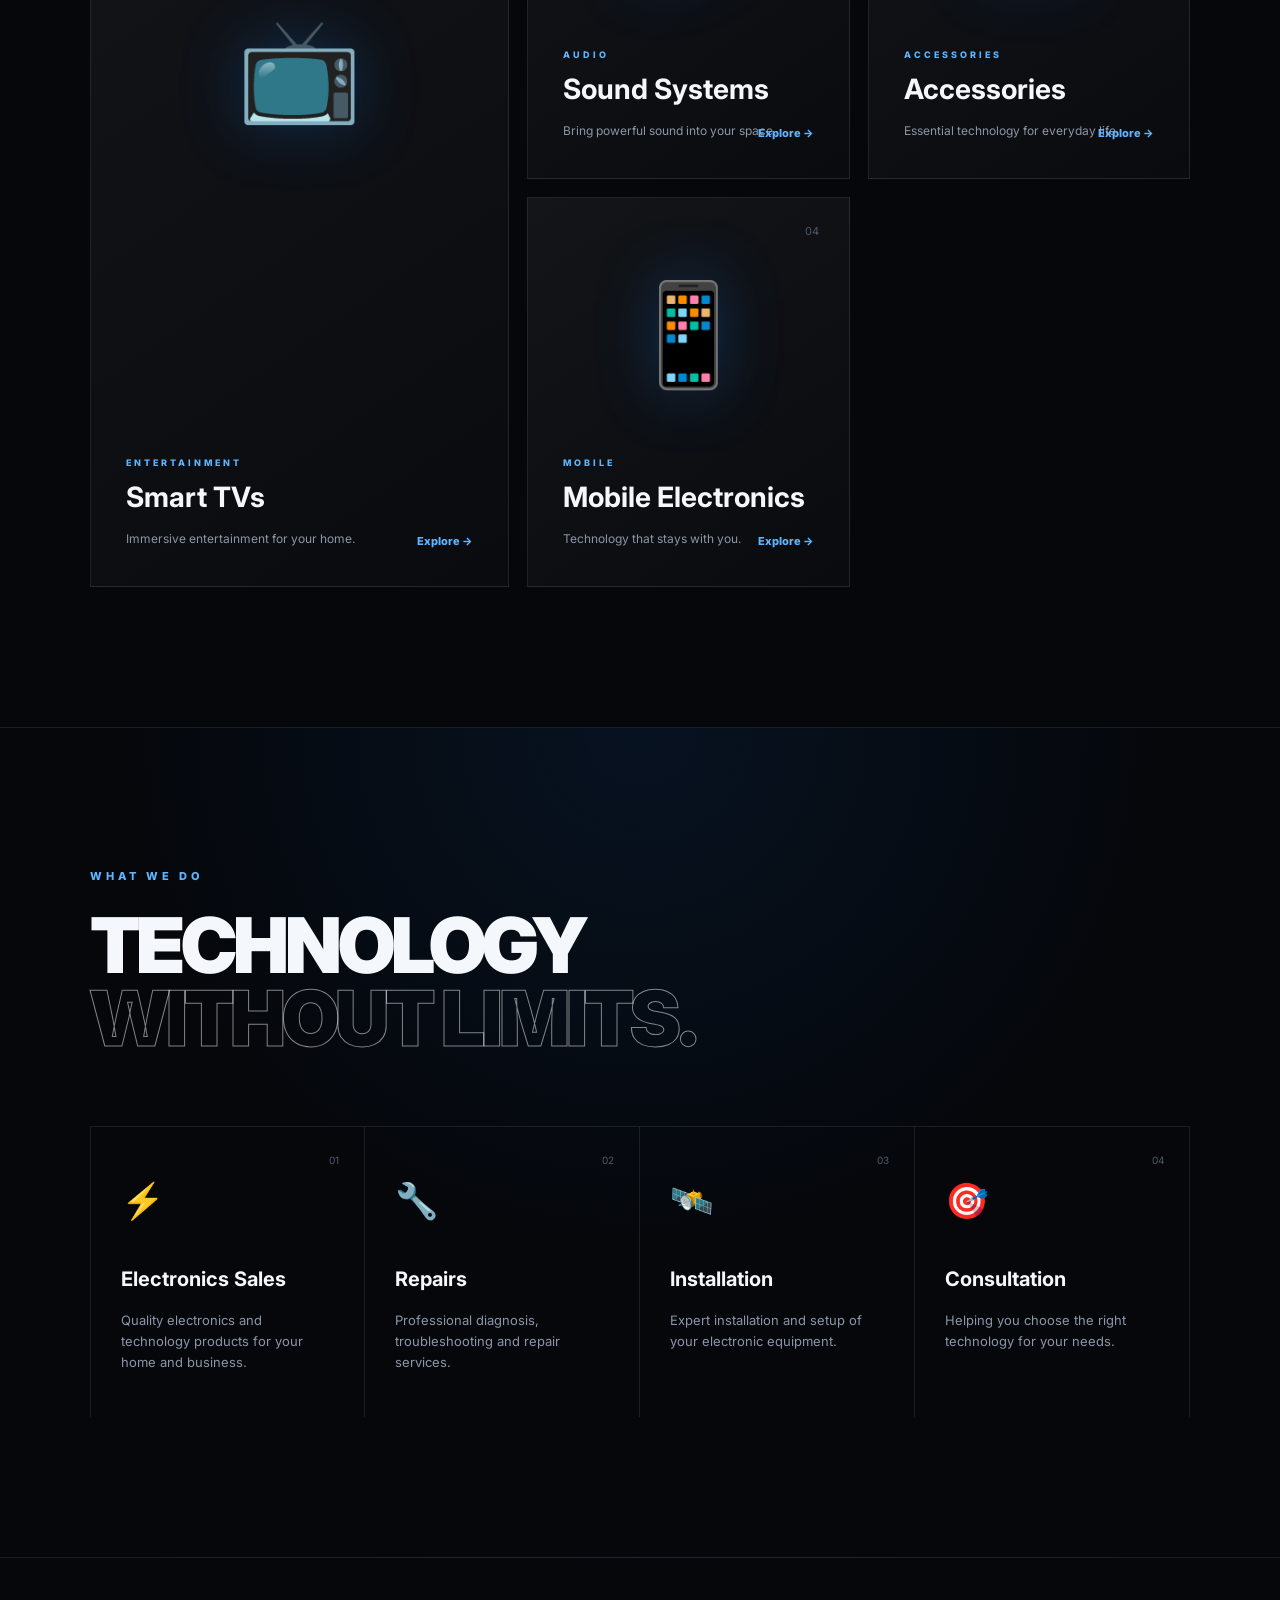
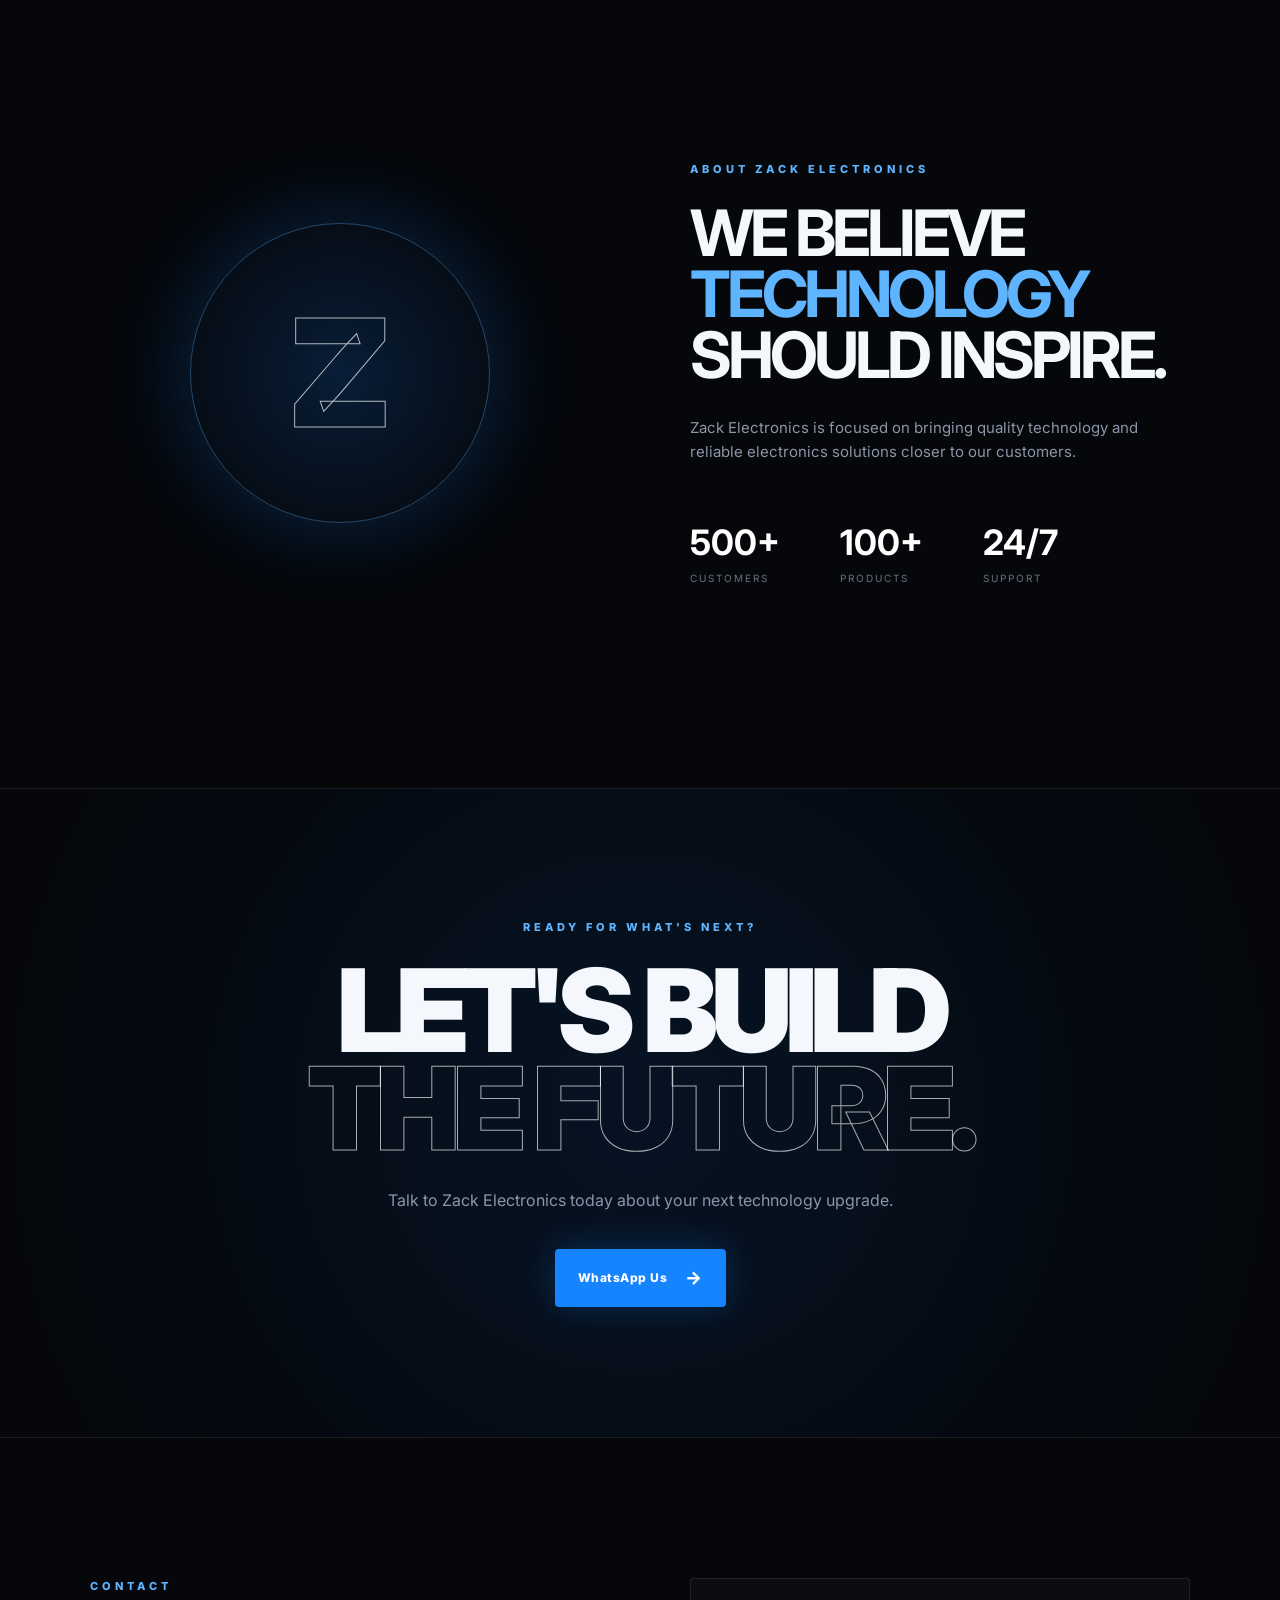
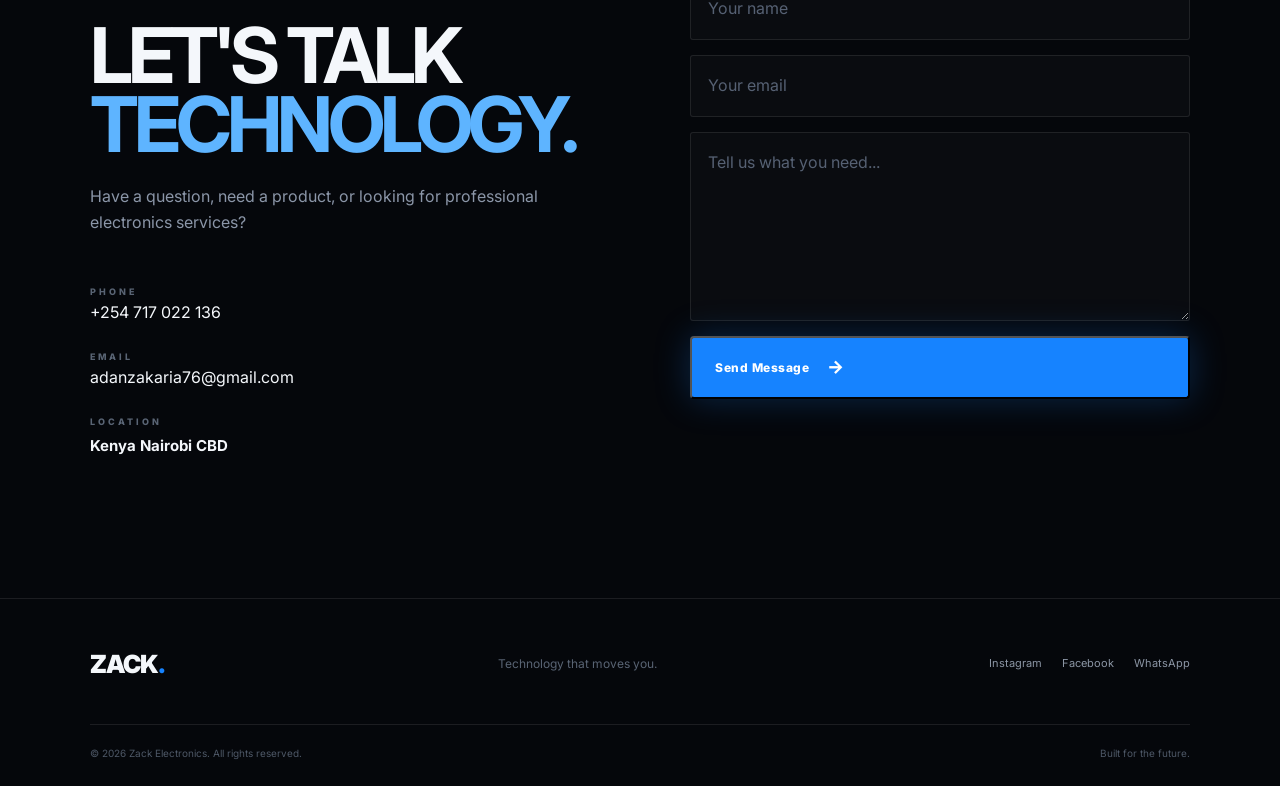
==== commit 34772319: "Update business contact information" ====
--- a/index.html
+++ b/index.html
@@ -50,11 +50,14 @@
             </div>
 
 
-            <a
-                href="#contact"
-                class="nav-button"
-            >
-                Get In Touch
+          <a
+    href="https://wa.me/254717022136"
+    class="nav-button"
+    target="_blank"
+    rel="noopener"
+>
+    WhatsApp Us
+</a>
             </a>
 
         </nav>
@@ -627,13 +630,15 @@
                     about your next technology upgrade.
                 </p>
 
-
-                <a
-                    href="#contact"
-                    class="button button-primary"
-                >
-                    Start A Conversation
-                    <span>→</span>
+<a
+    href="https://wa.me/254717022136?text=Hello%20Zack%20Electronics%2C%20I%20would%20like%20to%20make%20an%20inquiry."
+    class="button button-primary"
+    target="_blank"
+    rel="noopener"
+>
+    WhatsApp Us
+    <span>→</span>
+</a>
                 </a>
 
             </div>
@@ -677,34 +682,33 @@
                             PHONE
                         </span>
 
+                       <a href="tel:+254717022136">
+    +254 717 022 136
+</a>
+
+                    </div>
+
+
+                    <div>
+
+                        <span>
+                            EMAIL
+                        </span>
+
+                       <a href="mailto:adanzakaria76@gmail.com">
+    adanzakaria76@gmail.com
+</a>
+                    </div>
+
+
+                    <div>
+
+                        <span>
+                            LOCATION
+                        </span>
+
                         <strong>
-                            +254 700 000 000
-                        </strong>
-
-                    </div>
-
-
-                    <div>
-
-                        <span>
-                            EMAIL
-                        </span>
-
-                        <strong>
-                            info@zackelectronics.com
-                        </strong>
-
-                    </div>
-
-
-                    <div>
-
-                        <span>
-                            LOCATION
-                        </span>
-
-                        <strong>
-                            Kenya
+                            Kenya Nairobi CBD
                         </strong>
 
                     </div>
--- a/style.css
+++ b/style.css
@@ -1,3 +1,17 @@
+@import url('https://fonts.googleapis.com/css2?family=Inter:wght@400;500;600;700;800;900&display=swap');
+
+:root {
+    --bg: #05070b;
+    --bg-soft: #0a0e16;
+    --card: #0d121c;
+    --line: rgba(255,255,255,0.09);
+    --text: #f4f7fb;
+    --muted: #8b96a8;
+    --blue: #1683ff;
+    --blue-light: #5eb4ff;
+    --glow: rgba(22,131,255,0.45);
+}
+
 * {
     margin: 0;
     padding: 0;
@@ -9,680 +23,1298 @@
 }
 
 body {
-    font-family: Arial, Helvetica, sans-serif;
+    background: var(--bg);
+    color: var(--text);
+    font-family: "Inter", Arial, sans-serif;
     line-height: 1.6;
-    color: #172033;
-    background: #ffffff;
+    overflow-x: hidden;
+}
+
+body::selection {
+    background: var(--blue);
+    color: white;
 }
 
 a {
+    color: inherit;
     text-decoration: none;
-    color: inherit;
-}
-
-ul {
-    list-style: none;
-}
-
-
-/* NAVIGATION */
-
-header {
-    background: #ffffff;
-    border-bottom: 1px solid #eeeeee;
-    position: sticky;
+}
+
+button,
+input,
+textarea {
+    font: inherit;
+}
+
+
+/* =========================
+   NAVIGATION
+========================= */
+
+.site-header {
+    position: fixed;
     top: 0;
+    left: 0;
+    width: 100%;
     z-index: 1000;
+
+    background: rgba(5,7,11,0.72);
+    backdrop-filter: blur(18px);
+
+    border-bottom: 1px solid var(--line);
 }
 
 .navbar {
-    max-width: 1200px;
+    max-width: 1300px;
     margin: auto;
-    padding: 18px 25px;
-
-    display: flex;
+
+    height: 82px;
+    padding: 0 30px;
+
+    display: flex;
+    align-items: center;
     justify-content: space-between;
-    align-items: center;
 }
 
 .logo {
     font-size: 25px;
+    font-weight: 900;
+    letter-spacing: -1px;
+}
+
+.logo span {
+    color: var(--blue);
+}
+
+.nav-links {
+    display: flex;
+    gap: 35px;
+}
+
+.nav-links a {
+    color: #aeb8c7;
+    font-size: 13px;
+    font-weight: 600;
+
+    transition: 0.3s;
+}
+
+.nav-links a:hover {
+    color: white;
+}
+
+.nav-button {
+    border: 1px solid rgba(94,180,255,0.5);
+
+    padding: 11px 19px;
+
+    border-radius: 30px;
+
+    color: white;
+
+    font-size: 13px;
+    font-weight: 700;
+
+    transition: 0.3s;
+}
+
+.nav-button:hover {
+    background: var(--blue);
+    border-color: var(--blue);
+
+    box-shadow:
+        0 0 30px rgba(22,131,255,0.35);
+}
+
+
+/* =========================
+   HERO
+========================= */
+
+.hero {
+    min-height: 100vh;
+
+    position: relative;
+    overflow: hidden;
+
+    display: flex;
+    align-items: center;
+
+    padding: 150px 8% 100px;
+}
+
+.hero-background {
+    position: absolute;
+    inset: 0;
+
+    pointer-events: none;
+}
+
+.grid {
+    position: absolute;
+    inset: 0;
+
+    opacity: 0.2;
+
+    background-image:
+        linear-gradient(
+            rgba(255,255,255,0.04) 1px,
+            transparent 1px
+        ),
+        linear-gradient(
+            90deg,
+            rgba(255,255,255,0.04) 1px,
+            transparent 1px
+        );
+
+    background-size: 70px 70px;
+
+    mask-image:
+        radial-gradient(
+            ellipse at center,
+            black 20%,
+            transparent 75%
+        );
+}
+
+.glow {
+    position: absolute;
+
+    width: 650px;
+    height: 650px;
+
+    border-radius: 50%;
+
+    filter: blur(100px);
+
+    opacity: 0.15;
+}
+
+.glow-one {
+    background: #006eff;
+
+    top: -300px;
+    left: -200px;
+}
+
+.glow-two {
+    background: #00b7ff;
+
+    bottom: -400px;
+    right: -200px;
+}
+
+.hero-content {
+    position: relative;
+    z-index: 2;
+
+    max-width: 800px;
+}
+
+.eyebrow {
+    color: var(--blue-light);
+
+    font-size: 11px;
     font-weight: 800;
-    color: #111827;
-}
-
-.logo span {
-    color: #0066ff;
-}
-
-.nav-links {
-    display: flex;
-    gap: 30px;
+
+    letter-spacing: 4px;
+
+    margin-bottom: 25px;
+}
+
+.hero h1 {
+    font-size: clamp(60px, 8vw, 125px);
+
+    line-height: 0.9;
+
+    letter-spacing: -7px;
+
+    font-weight: 900;
+}
+
+.hero h1 span {
+    display: block;
+}
+
+.hero h1 em {
+    color: transparent;
+
+    -webkit-text-stroke: 1px rgba(255,255,255,0.6);
+
+    font-style: normal;
+}
+
+.hero-description {
+    max-width: 520px;
+
+    color: var(--muted);
+
+    font-size: 17px;
+
+    margin-top: 35px;
+}
+
+.hero-actions {
+    display: flex;
+    gap: 15px;
+
+    margin-top: 40px;
+}
+
+
+/* =========================
+   BUTTONS
+========================= */
+
+.button {
+    display: inline-flex;
     align-items: center;
-}
-
-.nav-links a {
-    font-size: 15px;
-    font-weight: 600;
-    transition: 0.3s;
-}
-
-.nav-links a:hover {
-    color: #0066ff;
-}
-
-.menu-toggle {
-    display: none;
-    border: none;
-    background: transparent;
-    font-size: 28px;
-    cursor: pointer;
-}
-
-
-/* HERO */
-
-.hero {
-    min-height: 650px;
-    max-width: 1200px;
-    margin: auto;
-    padding: 80px 25px;
-
-    display: flex;
-    align-items: center;
-    justify-content: space-between;
-    gap: 60px;
-}
-
-.hero-content {
-    max-width: 650px;
-}
-
-.small-title {
-    color: #0066ff;
-    font-size: 14px;
-    font-weight: 700;
-    letter-spacing: 2px;
-    margin-bottom: 15px;
-}
-
-.hero h1 {
-    font-size: clamp(45px, 6vw, 75px);
-    line-height: 1.05;
-    margin-bottom: 25px;
-}
-
-.hero h1 span {
-    color: #0066ff;
-    display: block;
-}
-
-.hero-content > p:not(.small-title) {
-    color: #687386;
+    gap: 18px;
+
+    padding: 15px 23px;
+
+    border-radius: 4px;
+
+    font-size: 12px;
+    font-weight: 800;
+
+    letter-spacing: 0.5px;
+
+    transition:
+        transform 0.3s,
+        box-shadow 0.3s,
+        background 0.3s;
+}
+
+.button span {
     font-size: 18px;
-    max-width: 600px;
-    margin-bottom: 30px;
-}
-
-.hero-buttons {
-    display: flex;
-    gap: 15px;
-    flex-wrap: wrap;
-}
-
-
-/* BUTTONS */
-
-.btn {
-    display: inline-block;
-    padding: 13px 25px;
-    border-radius: 7px;
-    font-weight: 700;
-    transition: 0.3s;
-    border: none;
-    cursor: pointer;
-}
-
-.primary-btn {
-    background: #0066ff;
+}
+
+.button-primary {
+    background: var(--blue);
+
     color: white;
-}
-
-.primary-btn:hover {
-    background: #0052cc;
-    transform: translateY(-2px);
-}
-
-.secondary-btn {
-    border: 2px solid #0066ff;
-    color: #0066ff;
-}
-
-.secondary-btn:hover {
-    background: #0066ff;
-    color: white;
-}
-
-
-/* HERO CARD */
-
-.hero-card {
-    width: 400px;
-    min-height: 400px;
-    padding: 45px;
-
-    border-radius: 25px;
-
-    background: linear-gradient(
-        135deg,
-        #0066ff,
-        #003c99
-    );
-
-    color: white;
-
-    display: flex;
-    flex-direction: column;
+
+    box-shadow:
+        0 0 35px rgba(22,131,255,0.25);
+}
+
+.button-primary:hover {
+    transform: translateY(-4px);
+
+    box-shadow:
+        0 15px 50px rgba(22,131,255,0.4);
+}
+
+.button-outline {
+    border: 1px solid var(--line);
+
+    color: #d9e0ea;
+}
+
+.button-outline:hover {
+    background: rgba(255,255,255,0.06);
+
+    transform: translateY(-4px);
+}
+
+
+/* =========================
+   HERO VISUAL
+========================= */
+
+.hero-visual {
+    position: absolute;
+
+    right: 4%;
+    top: 50%;
+
+    width: 550px;
+    height: 550px;
+
+    transform: translateY(-50%);
+
+    display: flex;
     align-items: center;
     justify-content: center;
-
-    text-align: center;
-
-    box-shadow: 0 25px 60px rgba(0, 102, 255, 0.25);
-}
-
-.circuit-circle {
-    width: 150px;
-    height: 150px;
-
-    border: 3px solid rgba(255,255,255,0.7);
-    border-radius: 50%;
-
-    display: flex;
+}
+
+.device {
+    width: 280px;
+    height: 420px;
+
+    border-radius: 30px;
+
+    background:
+        linear-gradient(
+            145deg,
+            #1c2532,
+            #080b11
+        );
+
+    border: 1px solid rgba(255,255,255,0.15);
+
+    box-shadow:
+        -30px 30px 100px rgba(0,0,0,0.8),
+        0 0 80px rgba(22,131,255,0.15);
+
+    transform:
+        perspective(1000px)
+        rotateY(-18deg)
+        rotateX(5deg);
+
+    position: relative;
+
+    animation: deviceFloat 6s ease-in-out infinite;
+}
+
+.device-screen {
+    position: absolute;
+
+    inset: 10px;
+
+    border-radius: 22px;
+
+    background:
+        radial-gradient(
+            circle at 50% 30%,
+            #147dff,
+            #07101d 45%,
+            #030508
+        );
+
+    display: flex;
+
     align-items: center;
     justify-content: center;
 
-    font-size: 70px;
-
-    margin-bottom: 30px;
-}
-
-.hero-card h3 {
-    font-size: 25px;
-    margin-bottom: 10px;
-}
-
-.hero-card p {
-    opacity: 0.85;
-}
-
-
-/* GENERAL SECTIONS */
+    overflow: hidden;
+}
+
+.device-screen span {
+    font-size: 150px;
+
+    font-weight: 900;
+
+    color: rgba(255,255,255,0.9);
+
+    text-shadow:
+        0 0 50px rgba(94,180,255,0.8);
+}
+
+.screen-glow {
+    position: absolute;
+
+    width: 250px;
+    height: 250px;
+
+    background: #1683ff;
+
+    filter: blur(100px);
+
+    opacity: 0.35;
+}
+
+.orbital {
+    position: absolute;
+
+    border: 1px solid rgba(94,180,255,0.2);
+
+    border-radius: 50%;
+
+    transform: rotate(-20deg);
+
+    animation: orbit 12s linear infinite;
+}
+
+.orbital-one {
+    width: 480px;
+    height: 180px;
+}
+
+.orbital-two {
+    width: 400px;
+    height: 140px;
+
+    transform: rotate(40deg);
+
+    animation-direction: reverse;
+}
+
+@keyframes deviceFloat {
+
+    0%,
+    100% {
+        transform:
+            perspective(1000px)
+            rotateY(-18deg)
+            rotateX(5deg)
+            translateY(0);
+    }
+
+    50% {
+        transform:
+            perspective(1000px)
+            rotateY(-18deg)
+            rotateX(5deg)
+            translateY(-20px);
+    }
+}
+
+@keyframes orbit {
+
+    from {
+        transform: rotate(0deg);
+    }
+
+    to {
+        transform: rotate(360deg);
+    }
+}
+
+
+/* =========================
+   SCROLL
+========================= */
+
+.scroll-indicator {
+    position: absolute;
+
+    bottom: 35px;
+    left: 8%;
+
+    color: #6d7787;
+
+    font-size: 9px;
+
+    letter-spacing: 3px;
+
+    display: flex;
+    align-items: center;
+    gap: 12px;
+}
+
+.scroll-indicator span {
+    width: 35px;
+    height: 1px;
+
+    background: var(--blue);
+}
+
+
+/* =========================
+   BRAND STRIP
+========================= */
+
+.brand-strip {
+    min-height: 90px;
+
+    border-top: 1px solid var(--line);
+    border-bottom: 1px solid var(--line);
+
+    display: flex;
+    align-items: center;
+    justify-content: space-around;
+
+    gap: 30px;
+
+    padding: 20px 5%;
+
+    color: #687384;
+
+    font-size: 10px;
+    font-weight: 800;
+
+    letter-spacing: 3px;
+}
+
+
+/* =========================
+   SECTIONS
+========================= */
 
 .section {
-    max-width: 1200px;
+    max-width: 1300px;
+
     margin: auto;
-    padding: 100px 25px;
-}
-
-.section-heading {
-    text-align: center;
-    margin-bottom: 60px;
-}
-
-.section-heading p {
-    color: #0066ff;
+
+    padding: 140px 7%;
+}
+
+.section-header {
+    display: flex;
+
+    justify-content: space-between;
+    align-items: end;
+
+    gap: 50px;
+
+    margin-bottom: 70px;
+}
+
+.section-header h2 {
+    font-size: clamp(45px, 6vw, 80px);
+
+    line-height: 0.95;
+
+    letter-spacing: -4px;
+
+    font-weight: 900;
+}
+
+.section-header h2 span {
+    display: block;
+
+    color: transparent;
+
+    -webkit-text-stroke: 1px rgba(255,255,255,0.5);
+}
+
+.section-description {
+    max-width: 330px;
+
+    color: var(--muted);
+
+    font-size: 14px;
+}
+
+
+/* =========================
+   PRODUCTS
+========================= */
+
+.product-grid {
+    display: grid;
+
+    grid-template-columns:
+        1.3fr
+        1fr
+        1fr;
+
+    gap: 18px;
+}
+
+.product-card {
+    min-height: 390px;
+
+    background:
+        linear-gradient(
+            145deg,
+            rgba(255,255,255,0.055),
+            rgba(255,255,255,0.015)
+        );
+
+    border: 1px solid var(--line);
+
+    padding: 35px;
+
+    position: relative;
+
+    overflow: hidden;
+
+    transition:
+        transform 0.4s,
+        border 0.4s;
+}
+
+.product-card:hover {
+    transform: translateY(-8px);
+
+    border-color:
+        rgba(94,180,255,0.35);
+}
+
+.product-large {
+    grid-row: span 2;
+}
+
+.product-number {
+    position: absolute;
+
+    top: 25px;
+    right: 30px;
+
+    color: #4e5867;
+
+    font-size: 11px;
+}
+
+.product-icon {
+    font-size: 100px;
+
+    position: absolute;
+
+    top: 35%;
+    left: 50%;
+
+    transform: translate(-50%, -50%);
+
+    filter:
+        drop-shadow(
+            0 0 30px rgba(22,131,255,0.25)
+        );
+
+    transition: transform 0.4s;
+}
+
+.product-card:hover .product-icon {
+    transform:
+        translate(-50%, -50%)
+        scale(1.12)
+        rotate(-4deg);
+}
+
+.product-info {
+    position: absolute;
+
+    bottom: 35px;
+    left: 35px;
+    right: 35px;
+}
+
+.product-info p {
+    color: var(--blue-light);
+
+    font-size: 9px;
+
+    font-weight: 800;
+
+    letter-spacing: 3px;
+}
+
+.product-info h3 {
+    font-size: 28px;
+
+    margin: 5px 0;
+}
+
+.product-info span {
+    color: var(--muted);
+
+    font-size: 12px;
+}
+
+.product-card > a {
+    position: absolute;
+
+    bottom: 35px;
+    right: 35px;
+
+    color: var(--blue-light);
+
+    font-size: 11px;
+
+    font-weight: 800;
+}
+
+
+/* =========================
+   SERVICES
+========================= */
+
+.services-section {
+    max-width: none;
+
+    background:
+        radial-gradient(
+            circle at 50% 0%,
+            rgba(22,131,255,0.09),
+            transparent 50%
+        );
+
+    border-top: 1px solid var(--line);
+    border-bottom: 1px solid var(--line);
+}
+
+.services-section .section-header {
+    max-width: 1300px;
+
+    margin-left: auto;
+    margin-right: auto;
+}
+
+.services-grid {
+    max-width: 1300px;
+
+    margin: auto;
+
+    display: grid;
+
+    grid-template-columns:
+        repeat(4, 1fr);
+
+    border-top: 1px solid var(--line);
+}
+
+.service {
+    padding: 45px 30px;
+
+    border-right: 1px solid var(--line);
+
+    position: relative;
+
+    transition: background 0.3s;
+}
+
+.service:first-child {
+    border-left: 1px solid var(--line);
+}
+
+.service:hover {
+    background: rgba(22,131,255,0.04);
+}
+
+.service-number {
+    color: #505b6b;
+
+    font-size: 10px;
+
+    position: absolute;
+
+    top: 25px;
+    right: 25px;
+}
+
+.service-icon {
+    font-size: 35px;
+
+    margin-bottom: 35px;
+}
+
+.service h3 {
+    font-size: 20px;
+
+    margin-bottom: 15px;
+}
+
+.service p {
+    color: var(--muted);
+
     font-size: 13px;
-    font-weight: 800;
-    letter-spacing: 2px;
-    margin-bottom: 10px;
-}
-
-.section-heading h2 {
-    font-size: 40px;
-    margin-bottom: 10px;
-}
-
-
-/* ABOUT */
-
-.about {
+}
+
+
+/* =========================
+   ABOUT
+========================= */
+
+.about-section {
     display: grid;
+
     grid-template-columns: 1fr 1fr;
-    gap: 70px;
+
+    gap: 100px;
+
     align-items: center;
 }
 
-.about-image {
-    min-height: 450px;
-
-    background: linear-gradient(
-        135deg,
-        #eaf2ff,
-        #d6e6ff
-    );
-
-    border-radius: 20px;
+.about-visual {
+    height: 550px;
 
     display: flex;
     align-items: center;
     justify-content: center;
-}
-
-.electronics-icon {
-    font-size: 150px;
-}
-
-.about-content h2 {
-    font-size: 38px;
-    margin-bottom: 20px;
-}
-
-.about-content p {
-    color: #687386;
-    margin-bottom: 20px;
-}
-
-.stats {
-    display: flex;
-    gap: 35px;
-    margin-top: 35px;
-}
-
-.stats div {
-    display: flex;
-    flex-direction: column;
-}
-
-.stats strong {
-    font-size: 30px;
-    color: #0066ff;
-}
-
-.stats span {
-    font-size: 13px;
-    color: #6b7280;
-}
-
-
-/* SERVICES */
-
-.services-section {
-    max-width: none;
-    background: #f6f8fb;
-}
-
-.services-section .section-heading,
-.services-section .cards {
-    max-width: 1200px;
-    margin-left: auto;
-    margin-right: auto;
-}
-
-.cards {
-    display: grid;
-    grid-template-columns: repeat(4, 1fr);
-    gap: 20px;
-}
-
-.card {
-    background: white;
-    padding: 30px;
-    border-radius: 15px;
-    border: 1px solid #e7eaf0;
-    transition: 0.3s;
-}
-
-.card:hover {
-    transform: translateY(-7px);
-    box-shadow: 0 15px 35px rgba(0,0,0,0.08);
-}
-
-.card-icon {
-    font-size: 40px;
-    margin-bottom: 20px;
-}
-
-.card h3 {
-    margin-bottom: 12px;
-}
-
-.card p {
-    color: #6b7280;
-    font-size: 15px;
-}
-
-
-/* PRODUCTS */
-
-.products {
-    display: grid;
-    grid-template-columns: repeat(4, 1fr);
-    gap: 25px;
-}
-
-.product {
-    border: 1px solid #e5e7eb;
-    border-radius: 15px;
-    overflow: hidden;
-    background: white;
-    transition: 0.3s;
-}
-
-.product:hover {
-    transform: translateY(-5px);
-    box-shadow: 0 15px 35px rgba(0,0,0,0.08);
-}
-
-.product-image {
-    height: 200px;
-
-    background: #eef4ff;
+
+    position: relative;
+
+    background:
+        radial-gradient(
+            circle,
+            rgba(22,131,255,0.18),
+            transparent 55%
+        );
+}
+
+.about-circle {
+    width: 300px;
+    height: 300px;
+
+    border: 1px solid rgba(94,180,255,0.35);
+
+    border-radius: 50%;
 
     display: flex;
     align-items: center;
     justify-content: center;
 
-    font-size: 80px;
-}
-
-.product-content {
-    padding: 25px;
-}
-
-.product-content h3 {
-    margin-bottom: 10px;
-}
-
-.product-content p {
-    color: #6b7280;
-    font-size: 14px;
-    margin-bottom: 20px;
-}
-
-.product-content a {
-    color: #0066ff;
-    font-weight: 700;
-}
-
-
-/* CTA */
-
-.cta {
-    max-width: 1200px;
-    margin: 30px auto 100px;
-
-    padding: 55px;
-
-    border-radius: 20px;
-
-    background: #0066ff;
+    box-shadow:
+        0 0 100px rgba(22,131,255,0.15);
+}
+
+.about-circle span {
+    font-size: 150px;
+
+    font-weight: 900;
+
+    color: transparent;
+
+    -webkit-text-stroke: 1px rgba(255,255,255,0.7);
+}
+
+.about-content h2 {
+    font-size: clamp(45px, 5vw, 70px);
+
+    line-height: 0.95;
+
+    letter-spacing: -4px;
+
+    margin-bottom: 30px;
+}
+
+.about-content h2 span {
+    color: var(--blue-light);
+}
+
+.about-text {
+    color: var(--muted);
+
+    max-width: 500px;
+
+    font-size: 15px;
+}
+
+.stats {
+    display: flex;
+
+    gap: 60px;
+
+    margin-top: 50px;
+}
+
+.stats div {
+    display: flex;
+
+    flex-direction: column;
+}
+
+.stats strong {
+    font-size: 35px;
+
     color: white;
+}
+
+.stats span {
+    color: #667183;
+
+    font-size: 10px;
+
+    text-transform: uppercase;
+
+    letter-spacing: 2px;
+}
+
+
+/* =========================
+   CTA
+========================= */
+
+.cta-section {
+    min-height: 650px;
+
+    position: relative;
+
+    overflow: hidden;
 
     display: flex;
     align-items: center;
+    justify-content: center;
+
+    text-align: center;
+
+    border-top: 1px solid var(--line);
+    border-bottom: 1px solid var(--line);
+}
+
+.cta-section::before {
+    content: "";
+
+    position: absolute;
+
+    width: 700px;
+    height: 700px;
+
+    border-radius: 50%;
+
+    background: var(--blue);
+
+    filter: blur(180px);
+
+    opacity: 0.12;
+}
+
+.cta-content {
+    position: relative;
+
+    max-width: 800px;
+}
+
+.cta-content h2 {
+    font-size: clamp(60px, 9vw, 125px);
+
+    line-height: 0.85;
+
+    letter-spacing: -7px;
+
+    font-weight: 900;
+
+    margin-bottom: 30px;
+}
+
+.cta-content h2 span {
+    display: block;
+
+    color: transparent;
+
+    -webkit-text-stroke: 1px rgba(255,255,255,0.65);
+}
+
+.cta-content > p:not(.eyebrow) {
+    color: var(--muted);
+
+    margin-bottom: 35px;
+}
+
+
+/* =========================
+   CONTACT
+========================= */
+
+.contact-section {
+    display: grid;
+
+    grid-template-columns: 1fr 1fr;
+
+    gap: 100px;
+}
+
+.contact-content h2 {
+    font-size: clamp(50px, 6vw, 80px);
+
+    line-height: 0.9;
+
+    letter-spacing: -5px;
+
+    margin-bottom: 25px;
+}
+
+.contact-content h2 span {
+    display: block;
+
+    color: var(--blue-light);
+}
+
+.contact-content > p:not(.eyebrow) {
+    color: var(--muted);
+
+    max-width: 450px;
+}
+
+.contact-details {
+    margin-top: 50px;
+
+    display: flex;
+
+    flex-direction: column;
+
+    gap: 25px;
+}
+
+.contact-details div {
+    display: flex;
+
+    flex-direction: column;
+}
+
+.contact-details span {
+    color: #596474;
+
+    font-size: 9px;
+
+    font-weight: 800;
+
+    letter-spacing: 3px;
+}
+
+.contact-details strong {
+    margin-top: 4px;
+
+    font-size: 15px;
+}
+
+.contact-form {
+    display: flex;
+
+    flex-direction: column;
+
+    gap: 15px;
+}
+
+.contact-form input,
+.contact-form textarea {
+    background: rgba(255,255,255,0.025);
+
+    border: 1px solid var(--line);
+
+    color: white;
+
+    padding: 17px;
+
+    outline: none;
+
+    border-radius: 3px;
+
+    resize: vertical;
+
+    transition: border 0.3s;
+}
+
+.contact-form input:focus,
+.contact-form textarea:focus {
+    border-color: rgba(94,180,255,0.6);
+
+    box-shadow:
+        0 0 25px rgba(22,131,255,0.08);
+}
+
+.contact-form input::placeholder,
+.contact-form textarea::placeholder {
+    color: #566173;
+}
+
+
+/* =========================
+   FOOTER
+========================= */
+
+footer {
+    padding: 45px 7% 25px;
+
+    border-top: 1px solid var(--line);
+}
+
+.footer-top {
+    max-width: 1300px;
+
+    margin: auto;
+
+    display: flex;
+
+    align-items: center;
+
     justify-content: space-between;
+
     gap: 30px;
 }
 
-.cta h2 {
-    font-size: 32px;
-    margin-bottom: 8px;
-}
-
-.cta p {
-    opacity: 0.85;
-}
-
-.cta .primary-btn {
-    background: white;
-    color: #0066ff;
-}
-
-
-/* CONTACT */
-
-.contact-section {
-    background: #f6f8fb;
-    max-width: none;
-}
-
-.contact-section .section-heading,
-.contact-container {
-    max-width: 1200px;
-    margin-left: auto;
-    margin-right: auto;
-}
-
-.contact-container {
-    display: grid;
-    grid-template-columns: 1fr 1fr;
-    gap: 80px;
-}
-
-.contact-info h3 {
-    font-size: 30px;
-    margin-bottom: 15px;
-}
-
-.contact-info > p {
-    color: #687386;
-    margin-bottom: 30px;
-}
-
-.contact-item {
-    display: flex;
-    flex-direction: column;
-    margin-bottom: 20px;
-}
-
-.contact-item strong {
-    margin-bottom: 3px;
-}
-
-.contact-item span {
-    color: #687386;
-}
-
-
-/* FORM */
-
-form {
-    display: flex;
-    flex-direction: column;
-    gap: 15px;
-}
-
-input,
-textarea {
-    width: 100%;
-    padding: 15px;
-
-    border: 1px solid #dfe3e8;
-    border-radius: 7px;
-
-    font-family: inherit;
-    font-size: 15px;
-
-    outline: none;
-}
-
-input:focus,
-textarea:focus {
-    border-color: #0066ff;
-}
-
-textarea {
-    resize: vertical;
-}
-
-
-/* FOOTER */
-
-footer {
-    background: #111827;
+.footer-top p {
+    color: #596474;
+
+    font-size: 12px;
+}
+
+.social-links {
+    display: flex;
+
+    gap: 20px;
+}
+
+.social-links a {
+    color: #8c96a5;
+
+    font-size: 11px;
+
+    transition: color 0.3s;
+}
+
+.social-links a:hover {
     color: white;
-    padding: 50px 25px 20px;
-}
-
-.footer-content {
-    max-width: 1200px;
-    margin: auto;
-
-    display: flex;
+}
+
+.footer-bottom {
+    max-width: 1300px;
+
+    margin: 40px auto 0;
+
+    padding-top: 20px;
+
+    border-top: 1px solid var(--line);
+
+    display: flex;
+
     justify-content: space-between;
-    gap: 30px;
-}
-
-.footer-content p {
-    color: #9ca3af;
-    margin-top: 10px;
-}
-
-.socials {
-    display: flex;
-    gap: 20px;
-}
-
-.socials a {
-    color: #d1d5db;
-}
-
-.socials a:hover {
-    color: white;
-}
-
-.copyright {
-    max-width: 1200px;
-    margin: 40px auto 0;
-
-    padding-top: 20px;
-
-    border-top: 1px solid #374151;
-
-    text-align: center;
-}
-
-
-/* MOBILE */
-
-@media (max-width: 900px) {
-
-    .hero {
-        flex-direction: column;
-        text-align: center;
-    }
-
-    .hero-content > p:not(.small-title) {
-        margin-left: auto;
-        margin-right: auto;
-    }
-
-    .hero-buttons {
-        justify-content: center;
-    }
-
-    .hero-card {
-        width: 100%;
-        max-width: 500px;
-    }
-
-    .about {
-        grid-template-columns: 1fr;
-    }
-
-    .cards {
-        grid-template-columns: repeat(2, 1fr);
-    }
-
-    .products {
-        grid-template-columns: repeat(2, 1fr);
-    }
-
-    .contact-container {
-        grid-template-columns: 1fr;
-    }
-}
-
-
-@media (max-width: 650px) {
-
-    .menu-toggle {
-        display: block;
-    }
+
+    color: #4e5867;
+
+    font-size: 10px;
+}
+
+
+/* =========================
+   RESPONSIVE
+========================= */
+
+@media (max-width: 1100px) {
+
+    .hero-visual {
+        opacity: 0.45;
+
+        right: -130px;
+    }
+
+    .hero-content {
+        max-width: 700px;
+    }
+
+    .product-grid {
+        grid-template-columns: 1fr 1fr;
+    }
+
+    .product-large {
+        grid-row: auto;
+
+        grid-column: span 2;
+    }
+
+    .services-grid {
+        grid-template-columns: 1fr 1fr;
+    }
+
+    .service {
+        border-bottom: 1px solid var(--line);
+    }
+}
+
+
+@media (max-width: 800px) {
 
     .nav-links {
         display: none;
-
-        position: absolute;
-
-        top: 68px;
-        left: 0;
-
-        width: 100%;
-
-        background: white;
-
+    }
+
+    .nav-button {
+        display: none;
+    }
+
+    .navbar {
+        height: 70px;
+
+        padding: 0 20px;
+    }
+
+    .hero {
+        padding:
+            140px
+            25px
+            100px;
+    }
+
+    .hero h1 {
+        letter-spacing: -4px;
+    }
+
+    .hero-visual {
+        opacity: 0.2;
+
+        right: -180px;
+    }
+
+    .section {
+        padding: 100px 25px;
+    }
+
+    .section-header {
         flex-direction: column;
 
-        padding: 20px;
-
-        border-bottom: 1px solid #eee;
-    }
-
-    .nav-links.active {
-        display: flex;
-    }
+        align-items: flex-start;
+    }
+
+    .about-section,
+    .contact-section {
+        grid-template-columns: 1fr;
+
+        gap: 60px;
+    }
+
+    .about-visual {
+        height: 350px;
+    }
+
+    .brand-strip {
+        flex-wrap: wrap;
+
+        justify-content: center;
+
+        text-align: center;
+    }
+
+    .footer-top,
+    .footer-bottom {
+        flex-direction: column;
+
+        align-items: flex-start;
+    }
+}
+
+
+@media (max-width: 600px) {
 
     .hero {
-        padding: 70px 20px;
+        min-height: 850px;
     }
 
     .hero h1 {
-        font-size: 45px;
-    }
-
-    .hero-card {
-        min-height: 300px;
-    }
-
-    .section {
-        padding: 70px 20px;
-    }
-
-    .section-heading h2 {
-        font-size: 32px;
-    }
-
-    .cards,
-    .products {
+        font-size: 58px;
+    }
+
+    .hero-description {
+        font-size: 15px;
+    }
+
+    .hero-actions {
+        flex-direction: column;
+
+        align-items: flex-start;
+    }
+
+    .product-grid {
         grid-template-columns: 1fr;
     }
 
-    .about-image {
-        min-height: 300px;
-    }
-
-    .about-content h2 {
-        font-size: 30px;
+    .product-large {
+        grid-column: auto;
+    }
+
+    .product-card {
+        min-height: 350px;
+    }
+
+    .services-grid {
+        grid-template-columns: 1fr;
+    }
+
+    .service {
+        border-left: 1px solid var(--line);
+
+        border-right: 1px solid var(--line);
     }
 
     .stats {
-        flex-wrap: wrap;
-    }
-
-    .cta {
-        margin-left: 20px;
-        margin-right: 20px;
-        flex-direction: column;
-        align-items: flex-start;
-    }
-
-    .footer-content {
-        flex-direction: column;
-    }
-
-    .socials {
-        flex-wrap: wrap;
-    }
-}
+        gap: 30px;
+    }
+
+    .cta-section {
+        min-height: 550px;
+
+        padding: 40px 20px;
+    }
+
+    .cta-content h2 {
+        font-size: 62px;
+
+        letter-spacing: -4px;
+    }
+
+    .contact-content h2 {
+        font-size: 55px;
+    }
+}
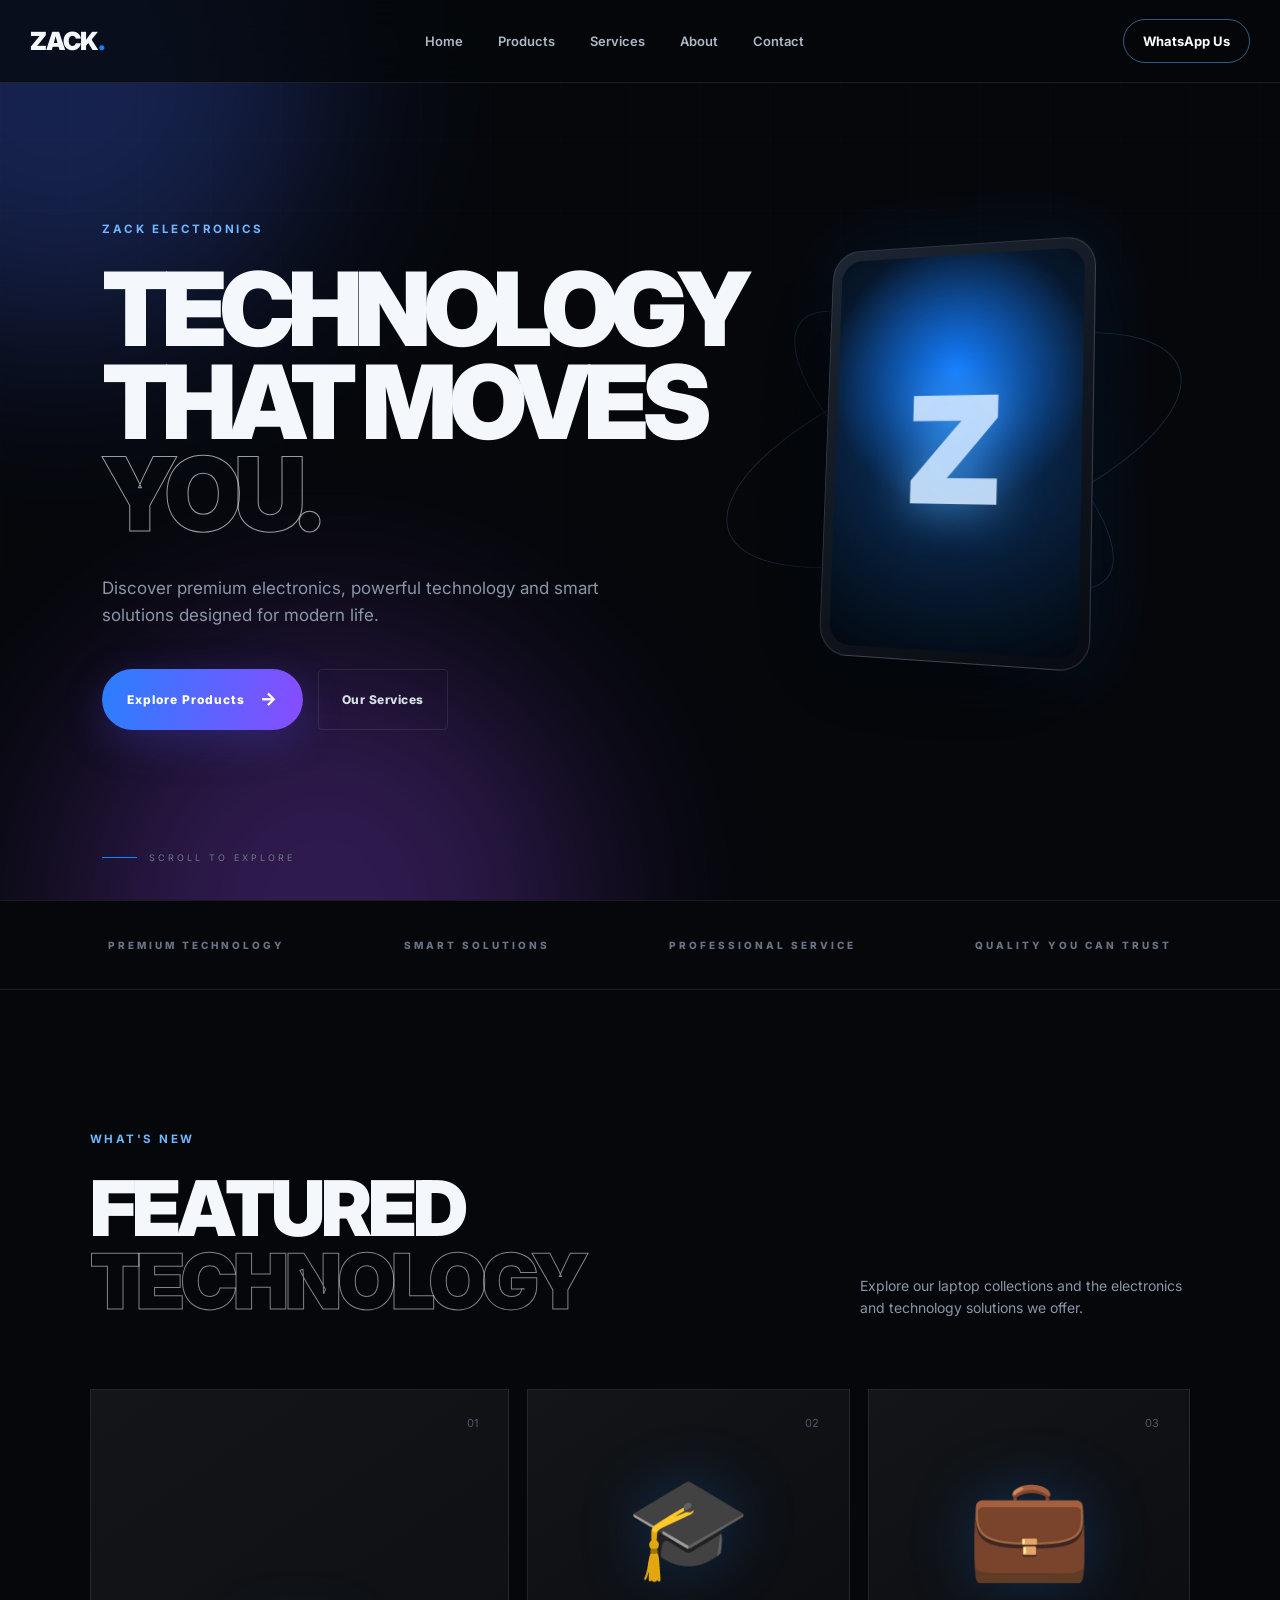
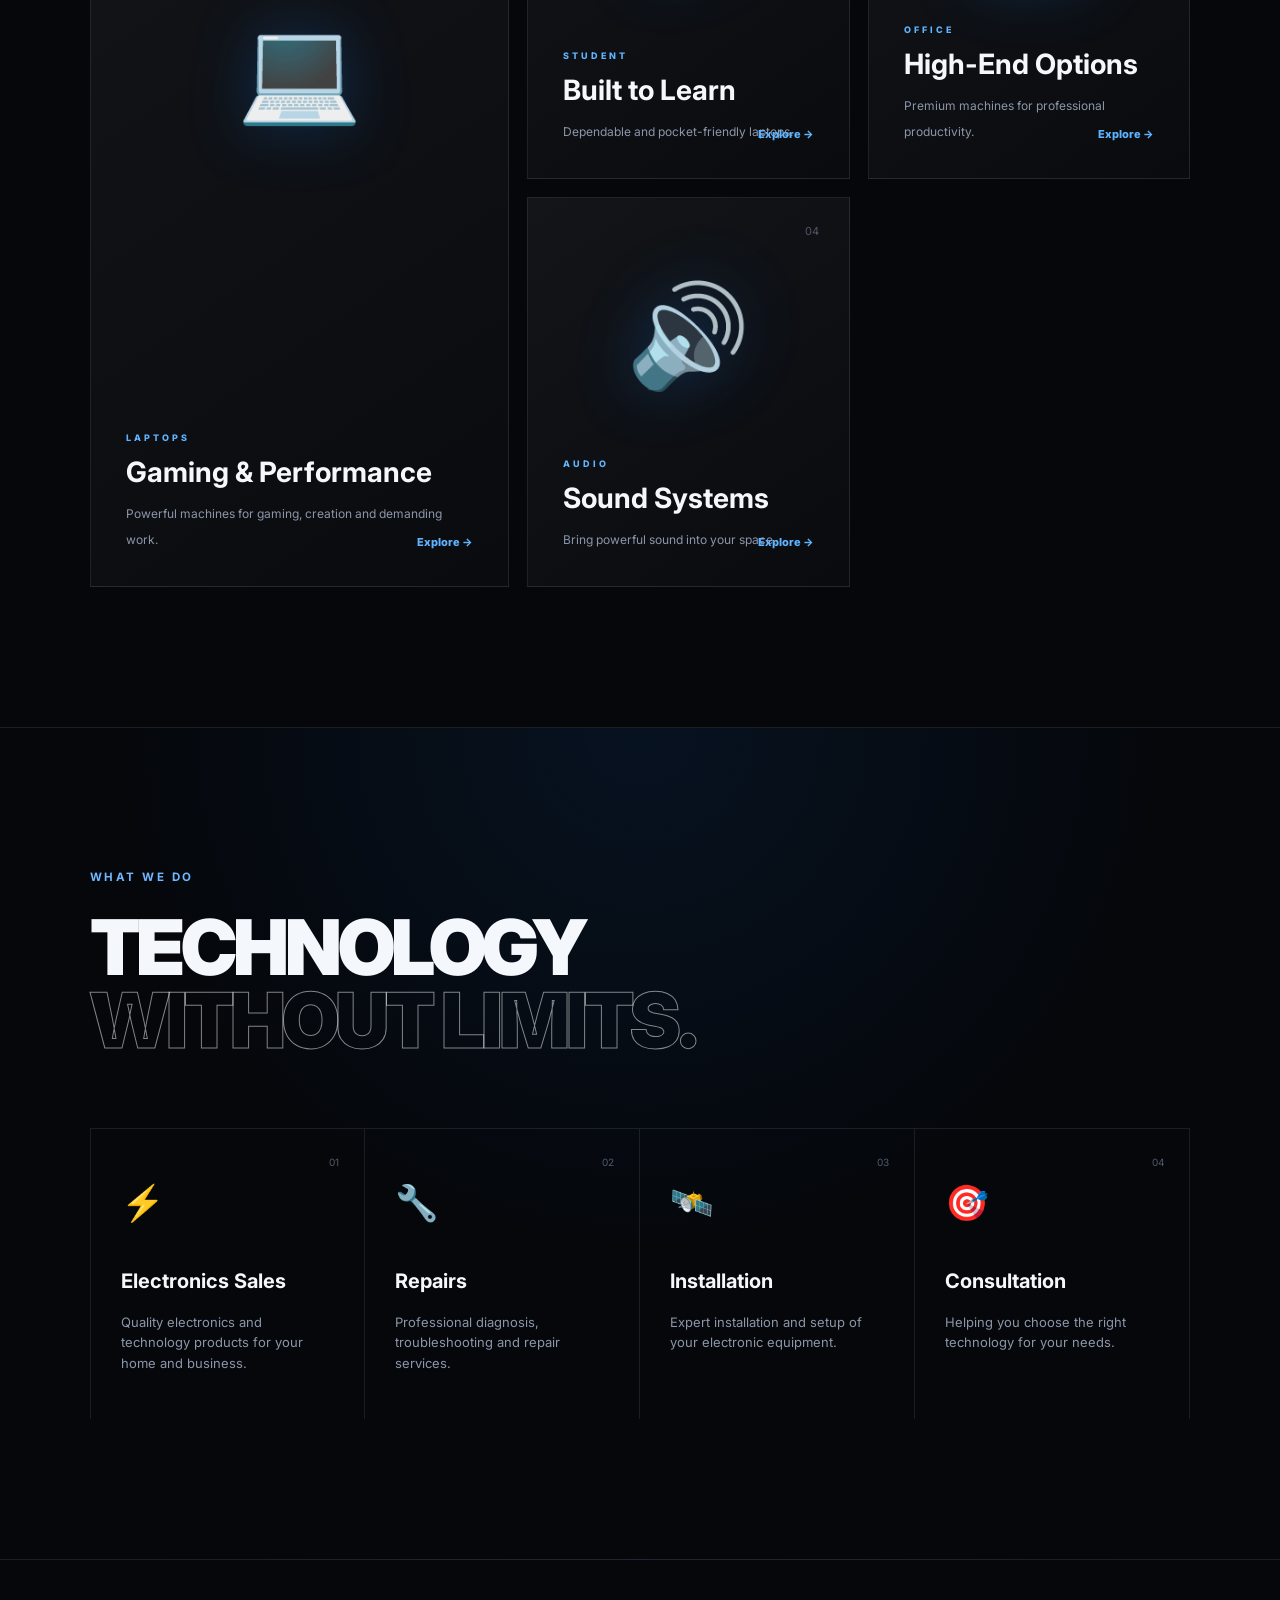
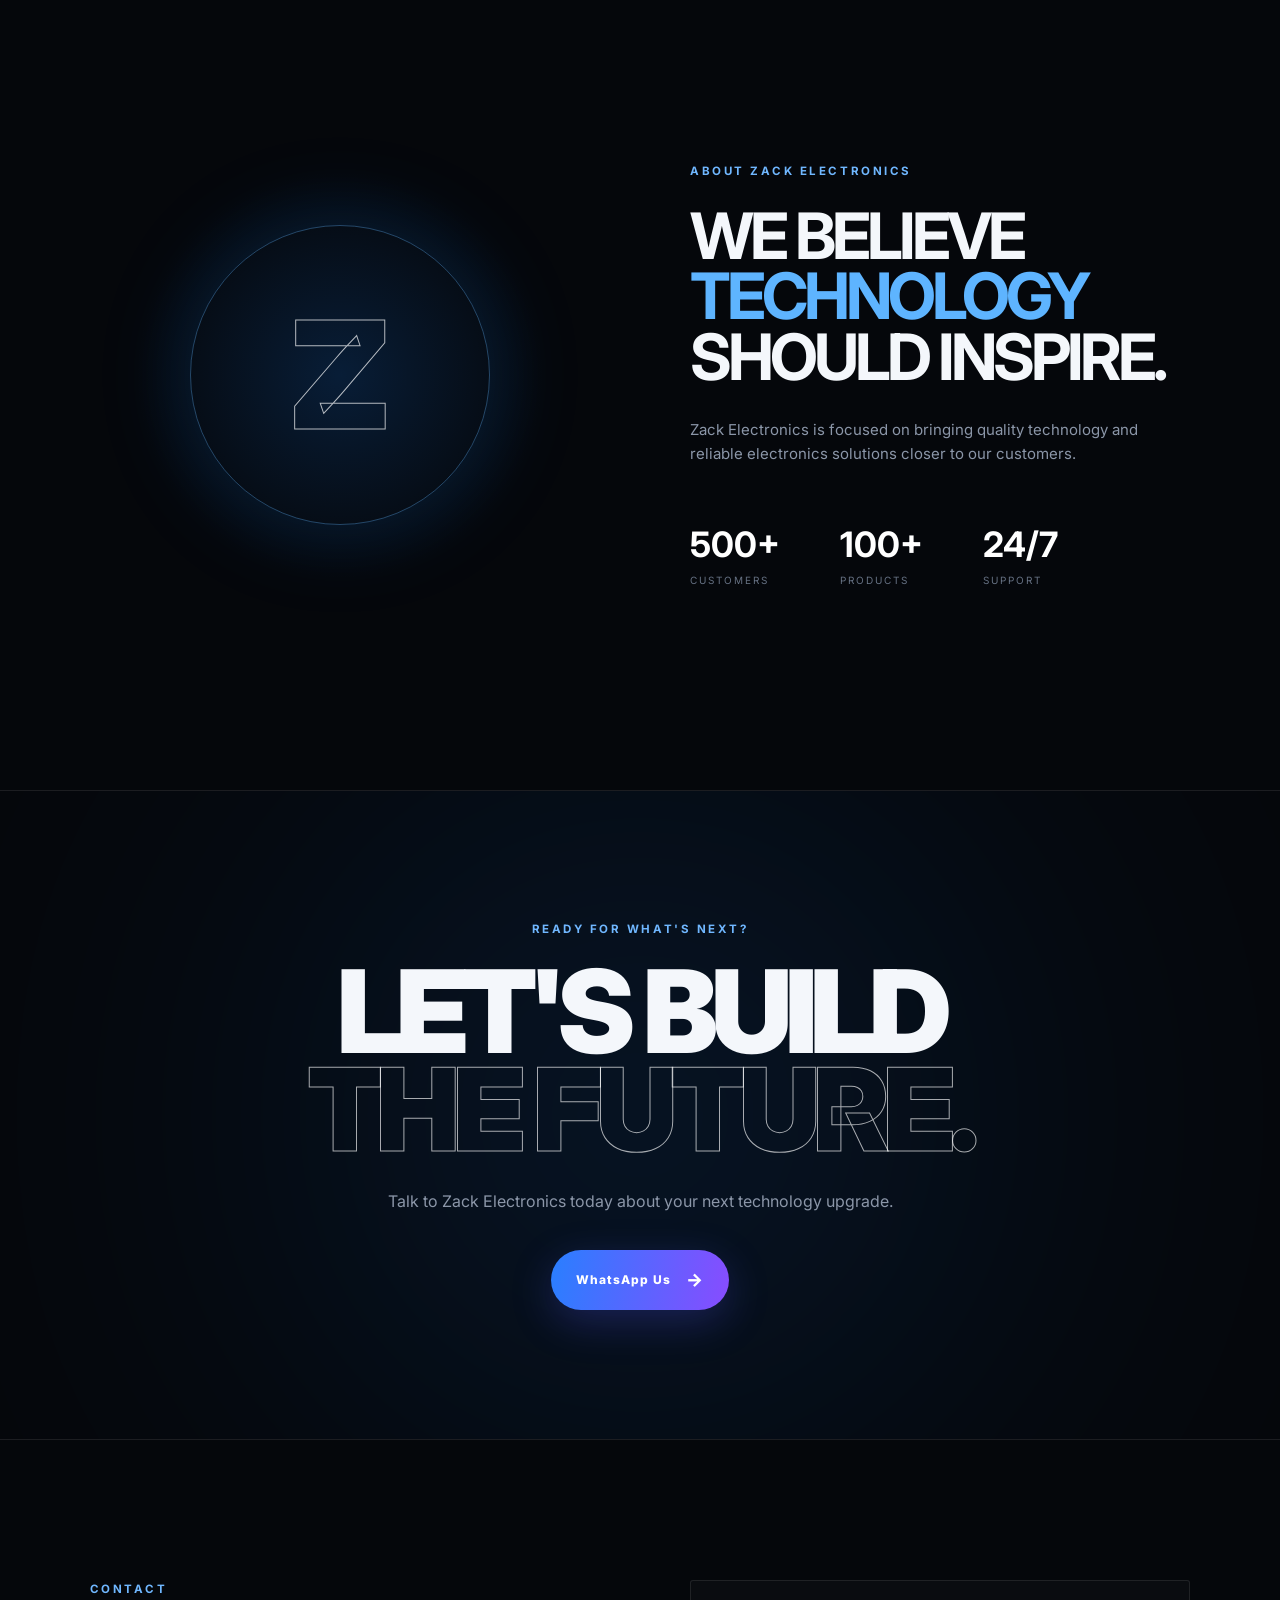
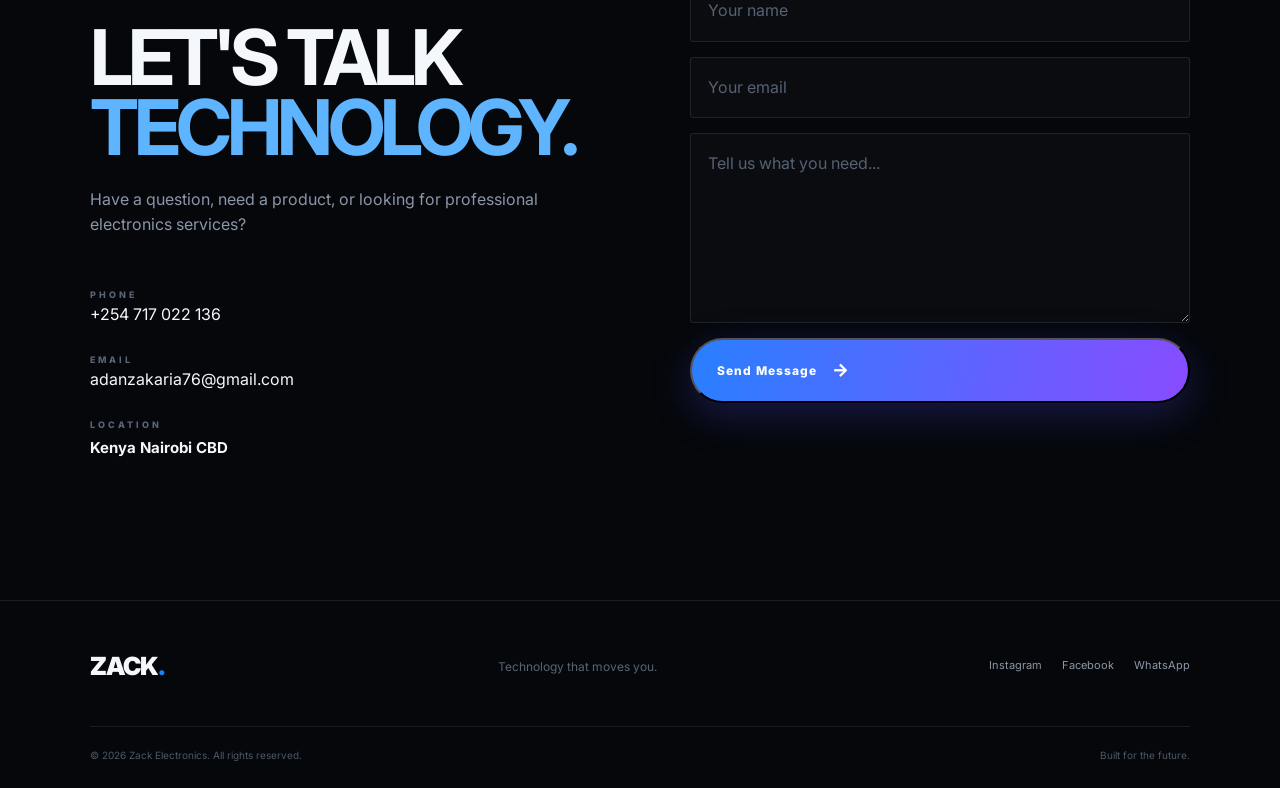
==== commit 8073d9ab: "Route Products to dedicated collection menu" ====
--- a/index.html
+++ b/index.html
@@ -3,828 +3,59 @@
 
 <head>
     <meta charset="UTF-8">
-
-    <meta
-        name="viewport"
-        content="width=device-width, initial-scale=1.0"
-    >
-
-    <title>ZACK ELECTRONICS | Future Technology</title>
-
-    <meta
-        name="description"
-        content="Zack Electronics — premium electronics, technology and professional solutions."
-    >
-
+    <meta name="viewport" content="width=device-width, initial-scale=1.0">
+    <title>Zack Electronics Nairobi | Electronics & Technology</title>
+    <meta name="description" content="Zack Electronics Nairobi CBD — quality electronics, technology products, repairs, installation and professional solutions. Contact us on WhatsApp today.">
+    <meta property="og:title" content="Zack Electronics Nairobi">
+    <meta property="og:description" content="Quality electronics, technology products, repairs and professional solutions in Nairobi CBD.">
+    <meta property="og:type" content="website">
+    <meta property="og:url" content="https://zack-electronics.vercel.app/">
+    <meta name="twitter:card" content="summary_large_image">
+    <meta name="twitter:title" content="Zack Electronics Nairobi">
+    <meta name="twitter:description" content="Quality electronics and professional technology solutions in Nairobi CBD.">
     <link rel="stylesheet" href="style.css">
+    <link rel="icon" type="image/svg+xml" href="favicon.svg">
 </head>
-
-
 <body>
-
-    <!-- =========================
-         NAVIGATION
-    ========================== -->
-
-    <header class="site-header">
-
-        <nav class="navbar">
-
-            <a href="#home" class="logo">
-                ZACK<span>.</span>
-            </a>
-
-
-            <div class="nav-links">
-
-                <a href="#home">Home</a>
-
-                <a href="#products">Products</a>
-
-                <a href="#services">Services</a>
-
-                <a href="#about">About</a>
-
-                <a href="#contact">Contact</a>
-
-            </div>
-
-
-          <a
-    href="https://wa.me/254717022136"
-    class="nav-button"
-    target="_blank"
-    rel="noopener"
->
-    WhatsApp Us
-</a>
-            </a>
-
-        </nav>
-
-    </header>
-
-
-
-    <!-- =========================
-         HERO
-    ========================== -->
-
-    <main>
-
-        <section
-            class="hero"
-            id="home"
-        >
-
-            <div class="hero-background">
-
-                <div class="glow glow-one"></div>
-
-                <div class="glow glow-two"></div>
-
-                <div class="grid"></div>
-
-            </div>
-
-
-            <div class="hero-content">
-
-                <p class="eyebrow">
-                    ZACK ELECTRONICS
-                </p>
-
-
-                <h1>
-
-                    TECHNOLOGY
-
-                    <span>
-                        THAT MOVES
-                        <em>YOU.</em>
-                    </span>
-
-                </h1>
-
-
-                <p class="hero-description">
-
-                    Discover premium electronics,
-                    powerful technology and smart
-                    solutions designed for modern life.
-
-                </p>
-
-
-                <div class="hero-actions">
-
-                    <a
-                        href="#products"
-                        class="button button-primary"
-                    >
-                        Explore Products
-                        <span>→</span>
-                    </a>
-
-
-                    <a
-                        href="#services"
-                        class="button button-outline"
-                    >
-                        Our Services
-                    </a>
-
-                </div>
-
-            </div>
-
-
-            <div class="hero-visual">
-
-                <div class="orbital orbital-one"></div>
-
-                <div class="orbital orbital-two"></div>
-
-                <div class="device">
-
-                    <div class="device-screen">
-
-                        <div class="screen-glow"></div>
-
-                        <span>
-                            Z
-                        </span>
-
-                    </div>
-
-                </div>
-
-            </div>
-
-
-            <div class="scroll-indicator">
-
-                <span></span>
-
-                SCROLL TO EXPLORE
-
-            </div>
-
-        </section>
-
-
-
-        <!-- =========================
-             BRAND STRIP
-        ========================== -->
-
-        <section class="brand-strip">
-
-            <div>
-                PREMIUM TECHNOLOGY
-            </div>
-
-            <div>
-                SMART SOLUTIONS
-            </div>
-
-            <div>
-                PROFESSIONAL SERVICE
-            </div>
-
-            <div>
-                QUALITY YOU CAN TRUST
-            </div>
-
-        </section>
-
-
-
-        <!-- =========================
-             PRODUCTS
-        ========================== -->
-
-        <section
-            class="section products-section"
-            id="products"
-        >
-
-            <div class="section-header">
-
-                <div>
-
-                    <p class="eyebrow">
-                        WHAT'S NEW
-                    </p>
-
-                    <h2>
-                        FEATURED
-                        <span>TECHNOLOGY</span>
-                    </h2>
-
-                </div>
-
-
-                <p class="section-description">
-
-                    Explore some of the electronics
-                    and technology solutions we offer.
-
-                </p>
-
-            </div>
-
-
-            <div class="product-grid">
-
-
-                <article class="product-card product-large">
-
-                    <div class="product-number">
-                        01
-                    </div>
-
-                    <div class="product-icon">
-                        📺
-                    </div>
-
-                    <div class="product-info">
-
-                        <p>
-                            ENTERTAINMENT
-                        </p>
-
-                        <h3>
-                            Smart TVs
-                        </h3>
-
-                        <span>
-                            Immersive entertainment
-                            for your home.
-                        </span>
-
-                    </div>
-
-                    <a href="#contact">
-                        Explore →
-                    </a>
-
-                </article>
-
-
-
-                <article class="product-card">
-
-                    <div class="product-number">
-                        02
-                    </div>
-
-                    <div class="product-icon">
-                        🔊
-                    </div>
-
-                    <div class="product-info">
-
-                        <p>
-                            AUDIO
-                        </p>
-
-                        <h3>
-                            Sound Systems
-                        </h3>
-
-                        <span>
-                            Bring powerful sound
-                            into your space.
-                        </span>
-
-                    </div>
-
-                    <a href="#contact">
-                        Explore →
-                    </a>
-
-                </article>
-
-
-
-                <article class="product-card">
-
-                    <div class="product-number">
-                        03
-                    </div>
-
-                    <div class="product-icon">
-                        🎧
-                    </div>
-
-                    <div class="product-info">
-
-                        <p>
-                            ACCESSORIES
-                        </p>
-
-                        <h3>
-                            Accessories
-                        </h3>
-
-                        <span>
-                            Essential technology
-                            for everyday life.
-                        </span>
-
-                    </div>
-
-                    <a href="#contact">
-                        Explore →
-                    </a>
-
-                </article>
-
-
-
-                <article class="product-card">
-
-                    <div class="product-number">
-                        04
-                    </div>
-
-                    <div class="product-icon">
-                        📱
-                    </div>
-
-                    <div class="product-info">
-
-                        <p>
-                            MOBILE
-                        </p>
-
-                        <h3>
-                            Mobile Electronics
-                        </h3>
-
-                        <span>
-                            Technology that stays
-                            with you.
-                        </span>
-
-                    </div>
-
-                    <a href="#contact">
-                        Explore →
-                    </a>
-
-                </article>
-
-            </div>
-
-        </section>
-
-
-
-        <!-- =========================
-             SERVICES
-        ========================== -->
-
-        <section
-            class="section services-section"
-            id="services"
-        >
-
-            <div class="section-header">
-
-                <div>
-
-                    <p class="eyebrow">
-                        WHAT WE DO
-                    </p>
-
-                    <h2>
-                        TECHNOLOGY
-                        <span>WITHOUT LIMITS.</span>
-                    </h2>
-
-                </div>
-
-            </div>
-
-
-            <div class="services-grid">
-
-
-                <div class="service">
-
-                    <span class="service-number">
-                        01
-                    </span>
-
-                    <div class="service-icon">
-                        ⚡
-                    </div>
-
-                    <h3>
-                        Electronics Sales
-                    </h3>
-
-                    <p>
-                        Quality electronics and
-                        technology products for
-                        your home and business.
-                    </p>
-
-                </div>
-
-
-
-                <div class="service">
-
-                    <span class="service-number">
-                        02
-                    </span>
-
-                    <div class="service-icon">
-                        🔧
-                    </div>
-
-                    <h3>
-                        Repairs
-                    </h3>
-
-                    <p>
-                        Professional diagnosis,
-                        troubleshooting and repair
-                        services.
-                    </p>
-
-                </div>
-
-
-
-                <div class="service">
-
-                    <span class="service-number">
-                        03
-                    </span>
-
-                    <div class="service-icon">
-                        🛰️
-                    </div>
-
-                    <h3>
-                        Installation
-                    </h3>
-
-                    <p>
-                        Expert installation and
-                        setup of your electronic
-                        equipment.
-                    </p>
-
-                </div>
-
-
-
-                <div class="service">
-
-                    <span class="service-number">
-                        04
-                    </span>
-
-                    <div class="service-icon">
-                        🎯
-                    </div>
-
-                    <h3>
-                        Consultation
-                    </h3>
-
-                    <p>
-                        Helping you choose the
-                        right technology for
-                        your needs.
-                    </p>
-
-                </div>
-
-            </div>
-
-        </section>
-
-
-
-        <!-- =========================
-             ABOUT
-        ========================== -->
-
-        <section
-            class="section about-section"
-            id="about"
-        >
-
-            <div class="about-visual">
-
-                <div class="about-circle">
-
-                    <span>
-                        Z
-                    </span>
-
-                </div>
-
-            </div>
-
-
-            <div class="about-content">
-
-                <p class="eyebrow">
-                    ABOUT ZACK ELECTRONICS
-                </p>
-
-                <h2>
-                    WE BELIEVE
-                    <span>TECHNOLOGY</span>
-                    SHOULD INSPIRE.
-                </h2>
-
-
-                <p class="about-text">
-
-                    Zack Electronics is focused on
-                    bringing quality technology and
-                    reliable electronics solutions
-                    closer to our customers.
-
-                </p>
-
-
-                <div class="stats">
-
-                    <div>
-
-                        <strong>
-                            500+
-                        </strong>
-
-                        <span>
-                            Customers
-                        </span>
-
-                    </div>
-
-
-                    <div>
-
-                        <strong>
-                            100+
-                        </strong>
-
-                        <span>
-                            Products
-                        </span>
-
-                    </div>
-
-
-                    <div>
-
-                        <strong>
-                            24/7
-                        </strong>
-
-                        <span>
-                            Support
-                        </span>
-
-                    </div>
-
-                </div>
-
-            </div>
-
-        </section>
-
-
-
-        <!-- =========================
-             CTA
-        ========================== -->
-
-        <section class="cta-section">
-
-            <div class="cta-glow"></div>
-
-
-            <div class="cta-content">
-
-                <p class="eyebrow">
-                    READY FOR WHAT'S NEXT?
-                </p>
-
-                <h2>
-                    LET'S BUILD
-                    <span>THE FUTURE.</span>
-                </h2>
-
-                <p>
-                    Talk to Zack Electronics today
-                    about your next technology upgrade.
-                </p>
-
-<a
-    href="https://wa.me/254717022136?text=Hello%20Zack%20Electronics%2C%20I%20would%20like%20to%20make%20an%20inquiry."
-    class="button button-primary"
-    target="_blank"
-    rel="noopener"
->
-    WhatsApp Us
-    <span>→</span>
-</a>
-                </a>
-
-            </div>
-
-        </section>
-
-
-
-        <!-- =========================
-             CONTACT
-        ========================== -->
-
-        <section
-            class="section contact-section"
-            id="contact"
-        >
-
-            <div class="contact-content">
-
-                <p class="eyebrow">
-                    CONTACT
-                </p>
-
-                <h2>
-                    LET'S TALK
-                    <span>TECHNOLOGY.</span>
-                </h2>
-
-                <p>
-                    Have a question, need a product,
-                    or looking for professional
-                    electronics services?
-                </p>
-
-
-                <div class="contact-details">
-
-                    <div>
-
-                        <span>
-                            PHONE
-                        </span>
-
-                       <a href="tel:+254717022136">
-    +254 717 022 136
-</a>
-
-                    </div>
-
-
-                    <div>
-
-                        <span>
-                            EMAIL
-                        </span>
-
-                       <a href="mailto:adanzakaria76@gmail.com">
-    adanzakaria76@gmail.com
-</a>
-                    </div>
-
-
-                    <div>
-
-                        <span>
-                            LOCATION
-                        </span>
-
-                        <strong>
-                            Kenya Nairobi CBD
-                        </strong>
-
-                    </div>
-
-                </div>
-
-            </div>
-
-
-            <form
-                class="contact-form"
-                id="contactForm"
-            >
-
-                <input
-                    type="text"
-                    id="name"
-                    placeholder="Your name"
-                    required
-                >
-
-
-                <input
-                    type="email"
-                    id="email"
-                    placeholder="Your email"
-                    required
-                >
-
-
-                <textarea
-                    id="message"
-                    placeholder="Tell us what you need..."
-                    rows="6"
-                    required
-                ></textarea>
-
-
-                <button
-                    type="submit"
-                    class="button button-primary"
-                >
-                    Send Message
-                    <span>→</span>
-                </button>
-
-            </form>
-
-        </section>
-
-    </main>
-
-
-
-    <!-- =========================
-         FOOTER
-    ========================== -->
-
-    <footer>
-
-        <div class="footer-top">
-
-            <a
-                href="#home"
-                class="logo"
-            >
-                ZACK<span>.</span>
-            </a>
-
-
-            <p>
-                Technology that moves you.
-            </p>
-
-
-            <div class="social-links">
-
-                <a href="#">
-                    Instagram
-                </a>
-
-                <a href="#">
-                    Facebook
-                </a>
-
-                <a href="#">
-                    WhatsApp
-                </a>
-
-            </div>
-
-        </div>
-
-
-        <div class="footer-bottom">
-
-            <p>
-                ©
-                <span id="year"></span>
-                Zack Electronics.
-                All rights reserved.
-            </p>
-
-
-            <p>
-                Built for the future.
-            </p>
-
-        </div>
-
-    </footer>
-
-
-
-    <script src="script.js"></script>
-
-</body>
-
-</html>
+<header class="site-header">
+<nav class="navbar">
+<a href="#home" class="logo">ZACK<span>.</span></a>
+<div class="nav-links">
+<a href="#home">Home</a>
+<a href="products-menu.html">Products</a>
+<a href="#services">Services</a>
+<a href="#about">About</a>
+<a href="#contact">Contact</a>
+</div>
+<a href="https://wa.me/254717022136" class="nav-button" target="_blank" rel="noopener">WhatsApp Us</a>
+</nav>
+</header>
+<main>
+<section class="hero" id="home">
+<div class="hero-background"><div class="glow glow-one"></div><div class="glow glow-two"></div><div class="grid"></div></div>
+<div class="hero-content">
+<p class="eyebrow">ZACK ELECTRONICS</p>
+<h1>TECHNOLOGY <span>THAT MOVES <em>YOU.</em></span></h1>
+<p class="hero-description">Discover premium electronics, powerful technology and smart solutions designed for modern life.</p>
+<div class="hero-actions"><a href="products-menu.html" class="button button-primary">Explore Products <span>→</span></a><a href="#services" class="button button-outline">Our Services</a></div>
+</div>
+<div class="hero-visual"><div class="orbital orbital-one"></div><div class="orbital orbital-two"></div><div class="device"><div class="device-screen"><div class="screen-glow"></div><span>Z</span></div></div></div>
+<div class="scroll-indicator"><span></span>SCROLL TO EXPLORE</div>
+</section>
+<section class="brand-strip"><div>PREMIUM TECHNOLOGY</div><div>SMART SOLUTIONS</div><div>PROFESSIONAL SERVICE</div><div>QUALITY YOU CAN TRUST</div></section>
+<section class="section products-section" id="products">
+<div class="section-header"><div><p class="eyebrow">WHAT'S NEW</p><h2>FEATURED <span>TECHNOLOGY</span></h2></div><p class="section-description">Explore our laptop collections and the electronics and technology solutions we offer.</p></div>
+<div class="product-grid">
+<article class="product-card product-large"><div class="product-number">01</div><div class="product-icon">💻</div><div class="product-info"><p>LAPTOPS</p><h3>Gaming & Performance</h3><span>Powerful machines for gaming, creation and demanding work.</span></div><a href="products-menu.html">Explore →</a></article>
+<article class="product-card"><div class="product-number">02</div><div class="product-icon">🎓</div><div class="product-info"><p>STUDENT</p><h3>Built to Learn</h3><span>Dependable and pocket-friendly laptops.</span></div><a href="student-laptops.html">Explore →</a></article>
+<article class="product-card"><div class="product-number">03</div><div class="product-icon">💼</div><div class="product-info"><p>OFFICE</p><h3>High-End Options</h3><span>Premium machines for professional productivity.</span></div><a href="office-high-end.html">Explore →</a></article>
+<article class="product-card"><div class="product-number">04</div><div class="product-icon">🔊</div><div class="product-info"><p>AUDIO</p><h3>Sound Systems</h3><span>Bring powerful sound into your space.</span></div><a href="#contact">Explore →</a></article>
+</div></section>
+<section class="section services-section" id="services"><div class="section-header"><div><p class="eyebrow">WHAT WE DO</p><h2>TECHNOLOGY <span>WITHOUT LIMITS.</span></h2></div></div><div class="services-grid"><div class="service"><span class="service-number">01</span><div class="service-icon">⚡</div><h3>Electronics Sales</h3><p>Quality electronics and technology products for your home and business.</p></div><div class="service"><span class="service-number">02</span><div class="service-icon">🔧</div><h3>Repairs</h3><p>Professional diagnosis, troubleshooting and repair services.</p></div><div class="service"><span class="service-number">03</span><div class="service-icon">🛰️</div><h3>Installation</h3><p>Expert installation and setup of your electronic equipment.</p></div><div class="service"><span class="service-number">04</span><div class="service-icon">🎯</div><h3>Consultation</h3><p>Helping you choose the right technology for your needs.</p></div></div></section>
+<section class="section about-section" id="about"><div class="about-visual"><div class="about-circle"><span>Z</span></div></div><div class="about-content"><p class="eyebrow">ABOUT ZACK ELECTRONICS</p><h2>WE BELIEVE <span>TECHNOLOGY</span> SHOULD INSPIRE.</h2><p class="about-text">Zack Electronics is focused on bringing quality technology and reliable electronics solutions closer to our customers.</p><div class="stats"><div><strong>500+</strong><span>Customers</span></div><div><strong>100+</strong><span>Products</span></div><div><strong>24/7</strong><span>Support</span></div></div></div></section>
+<section class="cta-section"><div class="cta-glow"></div><div class="cta-content"><p class="eyebrow">READY FOR WHAT'S NEXT?</p><h2>LET'S BUILD <span>THE FUTURE.</span></h2><p>Talk to Zack Electronics today about your next technology upgrade.</p><a href="https://wa.me/254717022136?text=Hello%20Zack%20Electronics%2C%20I%20would%20like%20to%20make%20an%20inquiry." class="button button-primary" target="_blank" rel="noopener">WhatsApp Us <span>→</span></a></div></section>
+<section class="section contact-section" id="contact"><div class="contact-content"><p class="eyebrow">CONTACT</p><h2>LET'S TALK <span>TECHNOLOGY.</span></h2><p>Have a question, need a product, or looking for professional electronics services?</p><div class="contact-details"><div><span>PHONE</span><a href="tel:+254717022136">+254 717 022 136</a></div><div><span>EMAIL</span><a href="mailto:adanzakaria76@gmail.com">adanzakaria76@gmail.com</a></div><div><span>LOCATION</span><strong>Kenya Nairobi CBD</strong></div></div></div><form class="contact-form" id="contactForm"><input type="text" id="name" placeholder="Your name" required><input type="email" id="email" placeholder="Your email" required><textarea id="message" placeholder="Tell us what you need..." rows="6" required></textarea><button type="submit" class="button button-primary">Send Message <span>→</span></button></form></section>
+</main>
+<footer><div class="footer-top"><a href="#home" class="logo">ZACK<span>.</span></a><p>Technology that moves you.</p><div class="social-links"><a href="#">Instagram</a><a href="#">Facebook</a><a href="https://wa.me/254717022136">WhatsApp</a></div></div><div class="footer-bottom"><p>© <span id="year"></span> Zack Electronics. All rights reserved.</p><p>Built for the future.</p></div></footer>
+<script src="script.js"></script>
+</body></html>
--- a/style.css
+++ b/style.css
@@ -1318,3 +1318,493 @@
         font-size: 55px;
     }
 }
+/* =========================================================
+   ZACK ELECTRONICS — CINEMATIC PRODUCTS EXPERIENCE
+   ========================================================= */
+
+.products-hero {
+    position: relative;
+    min-height: 78vh;
+    display: flex;
+    align-items: center;
+    overflow: hidden;
+    isolation: isolate;
+    background:
+        radial-gradient(circle at 72% 35%, rgba(91, 67, 255, 0.20), transparent 30%),
+        radial-gradient(circle at 25% 65%, rgba(0, 119, 255, 0.18), transparent 35%),
+        #05070c;
+}
+
+.products-hero-content {
+    position: relative;
+    z-index: 3;
+    width: min(1180px, 90%);
+    margin: 0 auto;
+    padding: 110px 0 90px;
+}
+
+.products-hero h1 {
+    max-width: 900px;
+    margin: 15px 0 25px;
+    font-size: clamp(3.4rem, 8vw, 8rem);
+    line-height: 0.88;
+    letter-spacing: -0.06em;
+    text-transform: uppercase;
+    color: #ffffff;
+}
+
+.products-hero h1 span {
+    display: block;
+    background: linear-gradient(
+        100deg,
+        #4aa8ff,
+        #7167ff 55%,
+        #b65cff
+    );
+    -webkit-background-clip: text;
+    background-clip: text;
+    color: transparent;
+}
+
+.products-hero-content > p:last-child {
+    max-width: 650px;
+    color: rgba(255,255,255,0.68);
+    font-size: 1.08rem;
+    line-height: 1.8;
+}
+
+.eyebrow {
+    color: #70b7ff;
+    font-size: 0.72rem;
+    font-weight: 700;
+    letter-spacing: 0.22em;
+    text-transform: uppercase;
+}
+
+.hero-background {
+    position: absolute;
+    inset: 0;
+    z-index: -1;
+    pointer-events: none;
+}
+
+.grid {
+    position: absolute;
+    inset: 0;
+    opacity: 0.16;
+    background-image:
+        linear-gradient(rgba(255,255,255,0.07) 1px, transparent 1px),
+        linear-gradient(90deg, rgba(255,255,255,0.07) 1px, transparent 1px);
+    background-size: 70px 70px;
+    mask-image: linear-gradient(to bottom, black, transparent);
+}
+
+.glow {
+    position: absolute;
+    width: 520px;
+    height: 520px;
+    border-radius: 50%;
+    filter: blur(100px);
+    opacity: 0.28;
+}
+
+.glow-one {
+    top: -180px;
+    right: -80px;
+    background: #456bff;
+    animation: cinematicFloat 8s ease-in-out infinite;
+}
+
+.glow-two {
+    bottom: -260px;
+    left: 5%;
+    background: #9d4dff;
+    animation: cinematicFloat 10s ease-in-out infinite reverse;
+}
+
+@keyframes cinematicFloat {
+    0%, 100% {
+        transform: translate3d(0, 0, 0);
+    }
+
+    50% {
+        transform: translate3d(35px, -25px, 0);
+    }
+}
+
+
+/* =========================================================
+   COLLECTION SECTION
+   ========================================================= */
+
+.laptop-collections {
+    position: relative;
+    padding: 120px 5%;
+    background:
+        radial-gradient(circle at 50% 0%, rgba(77, 92, 255, 0.10), transparent 35%),
+        #07090f;
+}
+
+.collection-heading {
+    max-width: 760px;
+    margin: 0 auto 65px;
+    text-align: center;
+}
+
+.collection-heading h2 {
+    margin: 12px 0 20px;
+    font-size: clamp(2.5rem, 5vw, 5rem);
+    line-height: 0.95;
+    letter-spacing: -0.045em;
+    text-transform: uppercase;
+    color: white;
+}
+
+.collection-heading h2 span {
+    background: linear-gradient(
+        100deg,
+        #55adff,
+        #7864ff,
+        #bd5cff
+    );
+    -webkit-background-clip: text;
+    background-clip: text;
+    color: transparent;
+}
+
+.collection-heading > p:last-child {
+    color: rgba(255,255,255,0.58);
+    line-height: 1.7;
+}
+
+.collection-grid {
+    width: min(1250px, 100%);
+    margin: 0 auto;
+    display: grid;
+    grid-template-columns: repeat(3, 1fr);
+    gap: 22px;
+}
+
+.collection-card {
+    position: relative;
+    min-height: 590px;
+    padding: 35px;
+    overflow: hidden;
+    isolation: isolate;
+    border: 1px solid rgba(255,255,255,0.10);
+    border-radius: 24px;
+    background:
+        linear-gradient(145deg, rgba(255,255,255,0.07), rgba(255,255,255,0.015)),
+        rgba(5, 8, 15, 0.92);
+    box-shadow: 0 25px 80px rgba(0,0,0,0.28);
+    transition:
+        transform 0.5s cubic-bezier(.2,.8,.2,1),
+        border-color 0.5s ease,
+        box-shadow 0.5s ease;
+}
+
+.collection-card:hover {
+    transform: translateY(-12px);
+    border-color: rgba(105,153,255,0.45);
+    box-shadow:
+        0 30px 90px rgba(0,0,0,0.45),
+        0 0 70px rgba(91, 91, 255, 0.10);
+}
+
+.collection-number {
+    position: absolute;
+    top: 25px;
+    right: 30px;
+    font-size: 0.7rem;
+    letter-spacing: 0.18em;
+    color: rgba(255,255,255,0.32);
+}
+
+.collection-icon {
+    position: relative;
+    z-index: 2;
+    width: 74px;
+    height: 74px;
+    display: grid;
+    place-items: center;
+    margin-bottom: 120px;
+    border: 1px solid rgba(255,255,255,0.14);
+    border-radius: 20px;
+    background: rgba(255,255,255,0.06);
+    font-size: 2rem;
+    box-shadow: 0 0 35px rgba(73,139,255,0.10);
+}
+
+.collection-content {
+    position: relative;
+    z-index: 2;
+}
+
+.collection-content > p:first-child {
+    margin: 0 0 12px;
+    color: #8fbfff;
+    font-size: 0.72rem;
+    font-weight: 700;
+    letter-spacing: 0.18em;
+}
+
+.collection-content h3 {
+    max-width: 330px;
+    margin: 0;
+    color: white;
+    font-size: clamp(2rem, 3vw, 3rem);
+    line-height: 0.95;
+    letter-spacing: -0.04em;
+    text-transform: uppercase;
+}
+
+.collection-content h3 span {
+    display: block;
+    background: linear-gradient(100deg, #4ba9ff, #9b62ff);
+    -webkit-background-clip: text;
+    background-clip: text;
+    color: transparent;
+}
+
+.collection-line {
+    width: 55px;
+    height: 2px;
+    margin: 28px 0;
+    background: linear-gradient(90deg, #49aaff, #9d5dff);
+}
+
+.collection-description {
+    max-width: 330px;
+    color: rgba(255,255,255,0.58);
+    line-height: 1.7;
+}
+
+.collection-button {
+    display: inline-flex;
+    align-items: center;
+    gap: 15px;
+    margin-top: 25px;
+    padding: 13px 17px;
+    border: 1px solid rgba(116,159,255,0.35);
+    border-radius: 100px;
+    color: white;
+    background: rgba(73,116,255,0.08);
+    font-size: 0.68rem;
+    font-weight: 700;
+    letter-spacing: 0.08em;
+    text-decoration: none;
+    transition: all 0.3s ease;
+}
+
+.collection-button span {
+    font-size: 1rem;
+    transition: transform 0.3s ease;
+}
+
+.collection-button:hover {
+    border-color: rgba(170,103,255,0.65);
+    background: linear-gradient(
+        100deg,
+        rgba(59,139,255,0.20),
+        rgba(166,78,255,0.20)
+    );
+    box-shadow: 0 0 30px rgba(104,87,255,0.18);
+}
+
+.collection-button:hover span {
+    transform: translateX(5px);
+}
+
+.collection-glow {
+    position: absolute;
+    width: 280px;
+    height: 280px;
+    top: -100px;
+    right: -100px;
+    border-radius: 50%;
+    filter: blur(70px);
+    opacity: 0.25;
+    z-index: -1;
+    transition: opacity 0.5s ease, transform 0.5s ease;
+}
+
+.collection-card:hover .collection-glow {
+    opacity: 0.45;
+    transform: scale(1.15);
+}
+
+.gaming-card .collection-glow {
+    background: #3e8cff;
+}
+
+.student-card .collection-glow {
+    background: #5b7cff;
+}
+
+.professional-card .collection-glow {
+    background: #a450ff;
+}
+
+
+/* =========================================================
+   OTHER PRODUCTS
+   ========================================================= */
+
+.other-products {
+    padding: 120px 5%;
+    background: #05070c;
+}
+
+.other-products-grid {
+    width: min(1150px, 100%);
+    margin: 0 auto;
+    display: grid;
+    grid-template-columns: repeat(3, 1fr);
+    gap: 15px;
+}
+
+.mini-product {
+    padding: 30px;
+    border: 1px solid rgba(255,255,255,0.08);
+    border-radius: 18px;
+    background: rgba(255,255,255,0.025);
+    transition: 0.35s ease;
+}
+
+.mini-product:hover {
+    transform: translateY(-6px);
+    border-color: rgba(112,130,255,0.35);
+    background: rgba(85,95,255,0.05);
+}
+
+.mini-product > span {
+    font-size: 1.7rem;
+}
+
+.mini-product h3 {
+    margin: 20px 0 8px;
+    color: white;
+}
+
+.mini-product p {
+    margin: 0;
+    color: rgba(255,255,255,0.50);
+    line-height: 1.6;
+}
+
+
+/* =========================================================
+   FINAL CTA
+   ========================================================= */
+
+.products-cta {
+    position: relative;
+    overflow: hidden;
+    padding: 140px 5%;
+    text-align: center;
+    background:
+        radial-gradient(circle at 50% 100%, rgba(124,70,255,0.20), transparent 42%),
+        #060810;
+}
+
+.products-cta h2 {
+    max-width: 800px;
+    margin: 15px auto 20px;
+    color: white;
+    font-size: clamp(2.7rem, 6vw, 6rem);
+    line-height: 0.9;
+    letter-spacing: -0.05em;
+    text-transform: uppercase;
+}
+
+.products-cta h2 span {
+    display: block;
+    background: linear-gradient(100deg, #4baaff, #b05dff);
+    -webkit-background-clip: text;
+    background-clip: text;
+    color: transparent;
+}
+
+.products-cta > p:not(.eyebrow) {
+    max-width: 580px;
+    margin: 0 auto 30px;
+    color: rgba(255,255,255,0.58);
+    line-height: 1.7;
+}
+
+.button-primary {
+    display: inline-flex;
+    align-items: center;
+    gap: 15px;
+    padding: 16px 25px;
+    border-radius: 100px;
+    color: white;
+    background: linear-gradient(100deg, #297fff, #884cff);
+    text-decoration: none;
+    font-size: 0.75rem;
+    font-weight: 800;
+    letter-spacing: 0.08em;
+    box-shadow: 0 12px 40px rgba(82,82,255,0.25);
+    transition: transform 0.3s ease, box-shadow 0.3s ease;
+}
+
+.button-primary:hover {
+    transform: translateY(-4px);
+    box-shadow: 0 18px 55px rgba(120,70,255,0.35);
+}
+
+
+/* =========================================================
+   MOBILE
+   ========================================================= */
+
+@media (max-width: 900px) {
+
+    .collection-grid {
+        grid-template-columns: 1fr;
+    }
+
+    .collection-card {
+        min-height: 500px;
+    }
+
+    .other-products-grid {
+        grid-template-columns: repeat(2, 1fr);
+    }
+
+}
+
+@media (max-width: 600px) {
+
+    .products-hero {
+        min-height: 72vh;
+    }
+
+    .products-hero-content {
+        padding: 90px 0 70px;
+    }
+
+    .products-hero h1 {
+        font-size: clamp(3rem, 16vw, 5rem);
+    }
+
+    .laptop-collections,
+    .other-products,
+    .products-cta {
+        padding: 85px 5%;
+    }
+
+    .collection-card {
+        min-height: 480px;
+        padding: 28px;
+    }
+
+    .collection-icon {
+        margin-bottom: 90px;
+    }
+
+    .other-products-grid {
+        grid-template-columns: 1fr;
+    }
+
+}
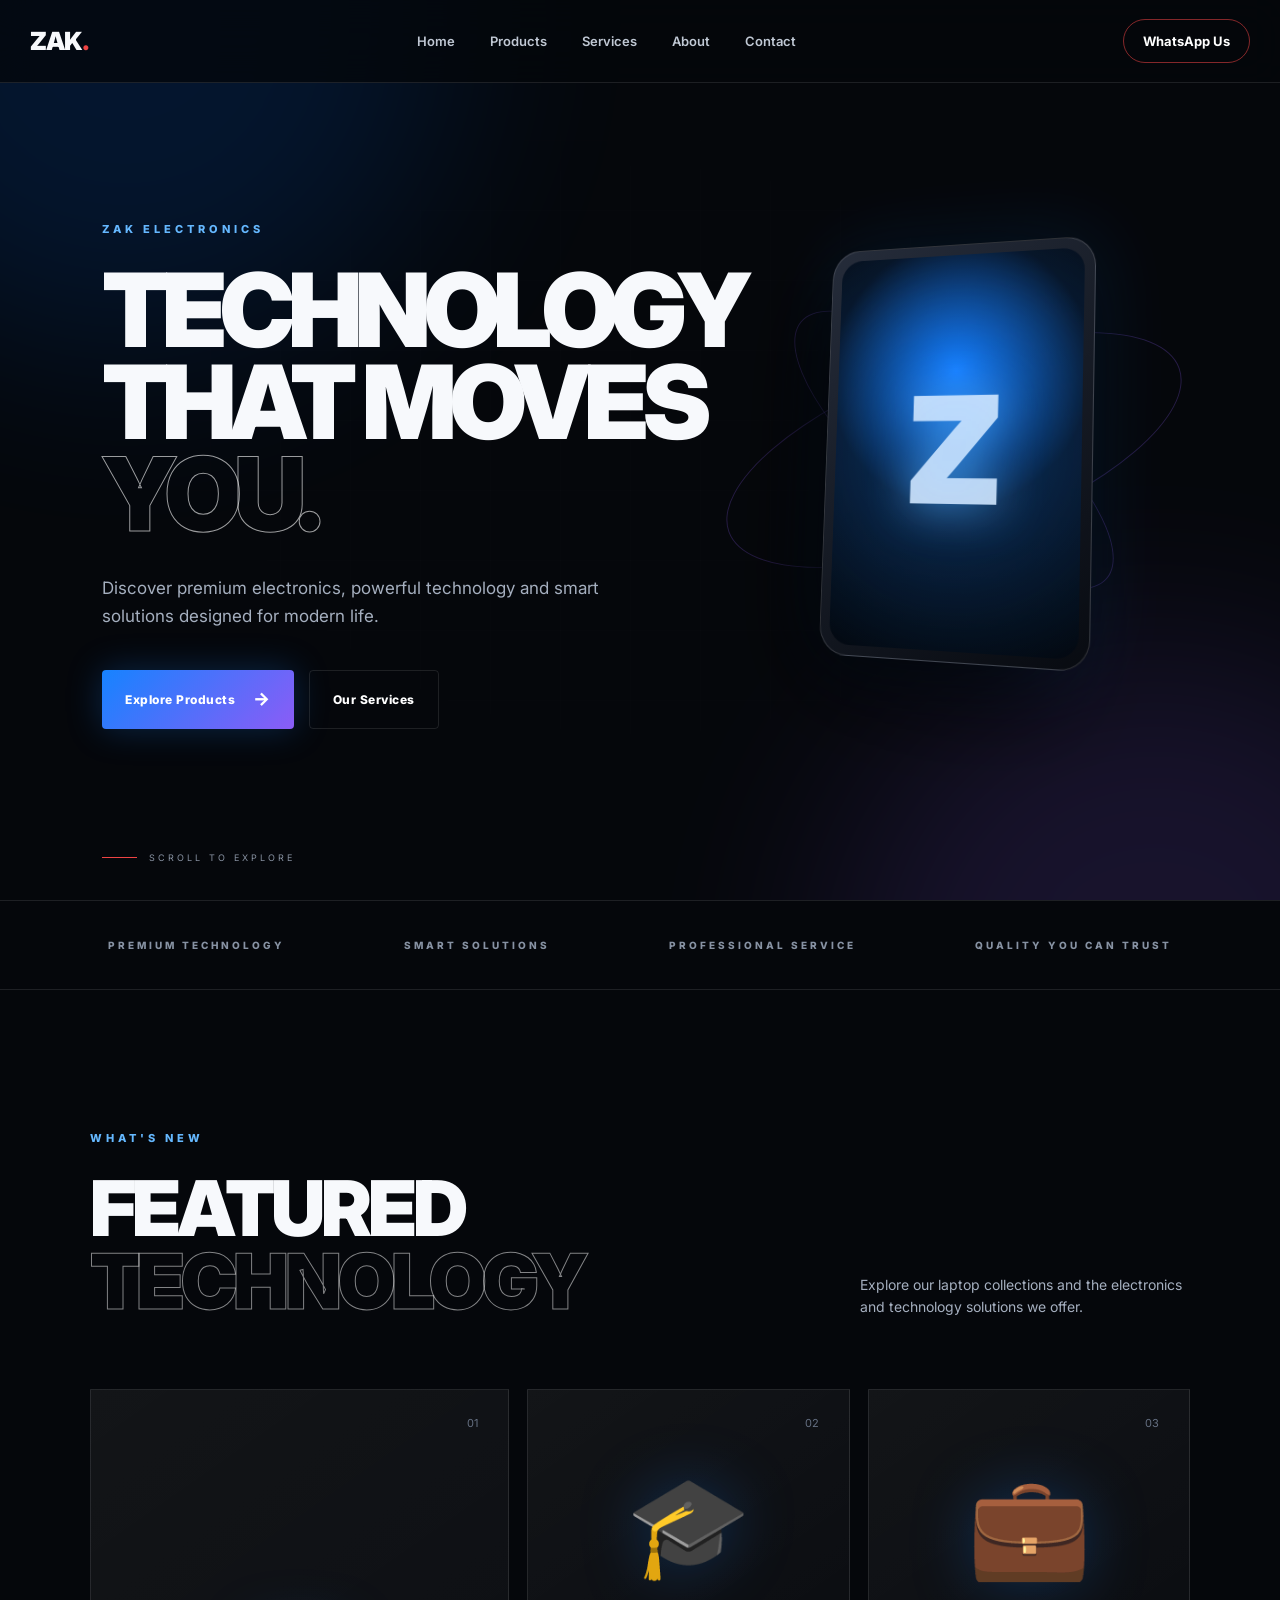
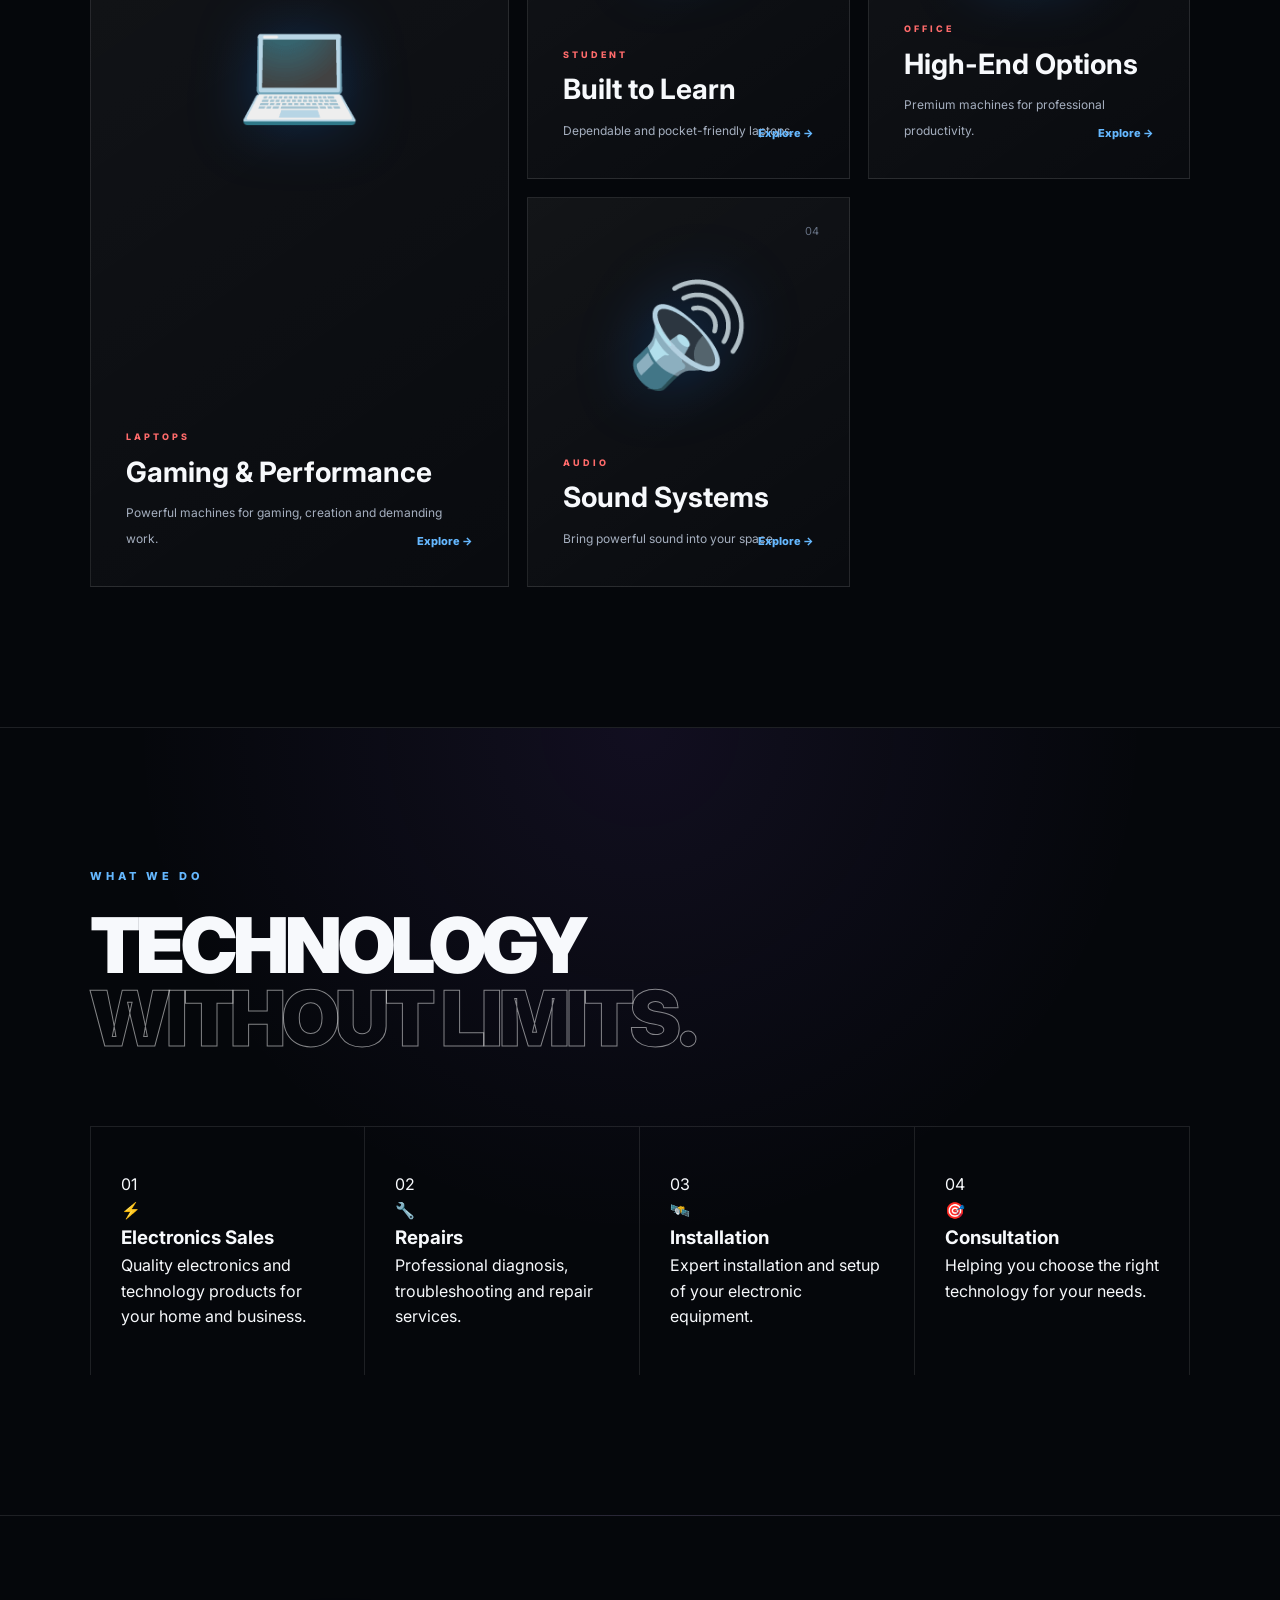
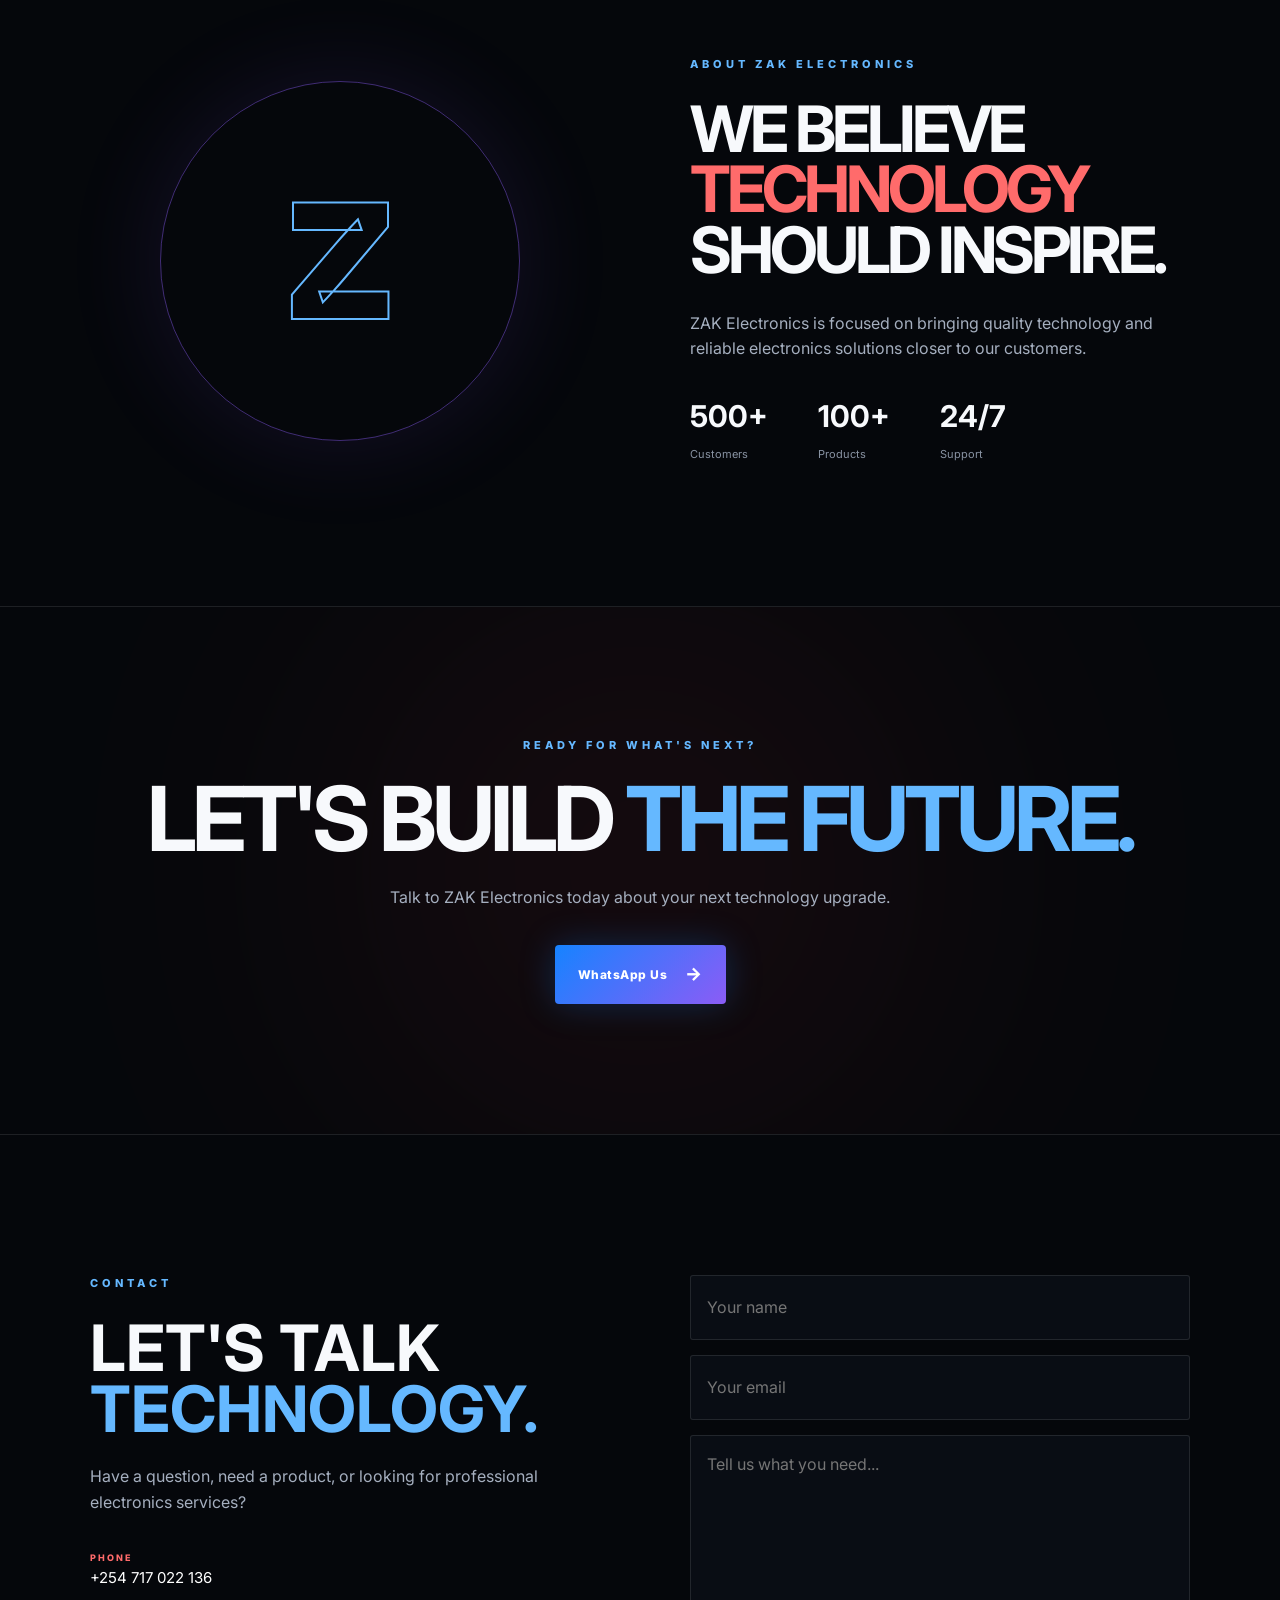
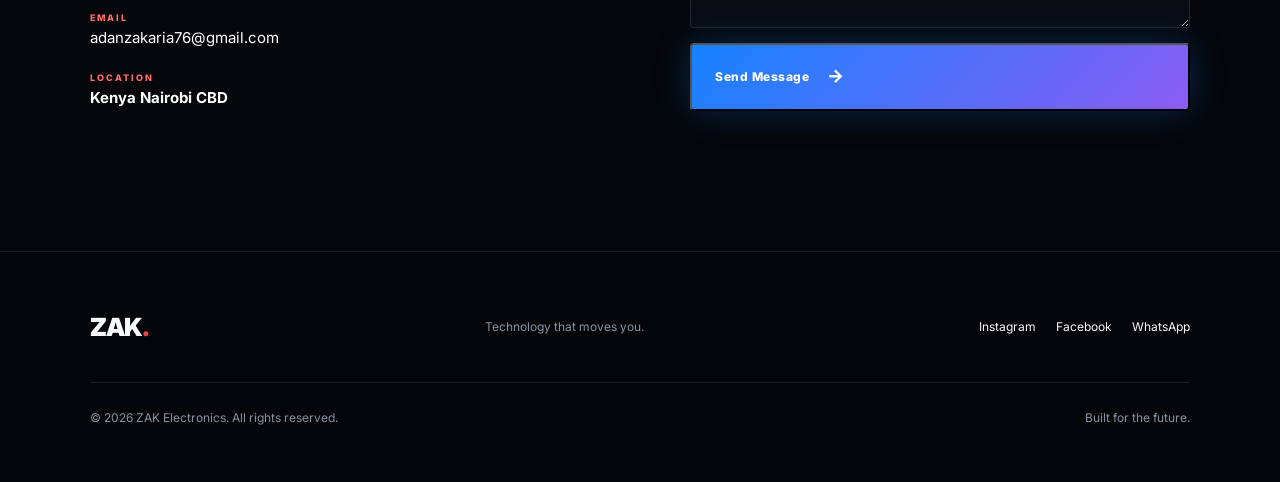
==== commit 6be305b4: "Rebrand visible company name from ZACK to ZAK" ====
--- a/index.html
+++ b/index.html
@@ -1,61 +1 @@
-<!DOCTYPE html>
-<html lang="en">
-
-<head>
-    <meta charset="UTF-8">
-    <meta name="viewport" content="width=device-width, initial-scale=1.0">
-    <title>Zack Electronics Nairobi | Electronics & Technology</title>
-    <meta name="description" content="Zack Electronics Nairobi CBD — quality electronics, technology products, repairs, installation and professional solutions. Contact us on WhatsApp today.">
-    <meta property="og:title" content="Zack Electronics Nairobi">
-    <meta property="og:description" content="Quality electronics, technology products, repairs and professional solutions in Nairobi CBD.">
-    <meta property="og:type" content="website">
-    <meta property="og:url" content="https://zack-electronics.vercel.app/">
-    <meta name="twitter:card" content="summary_large_image">
-    <meta name="twitter:title" content="Zack Electronics Nairobi">
-    <meta name="twitter:description" content="Quality electronics and professional technology solutions in Nairobi CBD.">
-    <link rel="stylesheet" href="style.css">
-    <link rel="icon" type="image/svg+xml" href="favicon.svg">
-</head>
-<body>
-<header class="site-header">
-<nav class="navbar">
-<a href="#home" class="logo">ZACK<span>.</span></a>
-<div class="nav-links">
-<a href="#home">Home</a>
-<a href="products-menu.html">Products</a>
-<a href="#services">Services</a>
-<a href="#about">About</a>
-<a href="#contact">Contact</a>
-</div>
-<a href="https://wa.me/254717022136" class="nav-button" target="_blank" rel="noopener">WhatsApp Us</a>
-</nav>
-</header>
-<main>
-<section class="hero" id="home">
-<div class="hero-background"><div class="glow glow-one"></div><div class="glow glow-two"></div><div class="grid"></div></div>
-<div class="hero-content">
-<p class="eyebrow">ZACK ELECTRONICS</p>
-<h1>TECHNOLOGY <span>THAT MOVES <em>YOU.</em></span></h1>
-<p class="hero-description">Discover premium electronics, powerful technology and smart solutions designed for modern life.</p>
-<div class="hero-actions"><a href="products-menu.html" class="button button-primary">Explore Products <span>→</span></a><a href="#services" class="button button-outline">Our Services</a></div>
-</div>
-<div class="hero-visual"><div class="orbital orbital-one"></div><div class="orbital orbital-two"></div><div class="device"><div class="device-screen"><div class="screen-glow"></div><span>Z</span></div></div></div>
-<div class="scroll-indicator"><span></span>SCROLL TO EXPLORE</div>
-</section>
-<section class="brand-strip"><div>PREMIUM TECHNOLOGY</div><div>SMART SOLUTIONS</div><div>PROFESSIONAL SERVICE</div><div>QUALITY YOU CAN TRUST</div></section>
-<section class="section products-section" id="products">
-<div class="section-header"><div><p class="eyebrow">WHAT'S NEW</p><h2>FEATURED <span>TECHNOLOGY</span></h2></div><p class="section-description">Explore our laptop collections and the electronics and technology solutions we offer.</p></div>
-<div class="product-grid">
-<article class="product-card product-large"><div class="product-number">01</div><div class="product-icon">💻</div><div class="product-info"><p>LAPTOPS</p><h3>Gaming & Performance</h3><span>Powerful machines for gaming, creation and demanding work.</span></div><a href="products-menu.html">Explore →</a></article>
-<article class="product-card"><div class="product-number">02</div><div class="product-icon">🎓</div><div class="product-info"><p>STUDENT</p><h3>Built to Learn</h3><span>Dependable and pocket-friendly laptops.</span></div><a href="student-laptops.html">Explore →</a></article>
-<article class="product-card"><div class="product-number">03</div><div class="product-icon">💼</div><div class="product-info"><p>OFFICE</p><h3>High-End Options</h3><span>Premium machines for professional productivity.</span></div><a href="office-high-end.html">Explore →</a></article>
-<article class="product-card"><div class="product-number">04</div><div class="product-icon">🔊</div><div class="product-info"><p>AUDIO</p><h3>Sound Systems</h3><span>Bring powerful sound into your space.</span></div><a href="#contact">Explore →</a></article>
-</div></section>
-<section class="section services-section" id="services"><div class="section-header"><div><p class="eyebrow">WHAT WE DO</p><h2>TECHNOLOGY <span>WITHOUT LIMITS.</span></h2></div></div><div class="services-grid"><div class="service"><span class="service-number">01</span><div class="service-icon">⚡</div><h3>Electronics Sales</h3><p>Quality electronics and technology products for your home and business.</p></div><div class="service"><span class="service-number">02</span><div class="service-icon">🔧</div><h3>Repairs</h3><p>Professional diagnosis, troubleshooting and repair services.</p></div><div class="service"><span class="service-number">03</span><div class="service-icon">🛰️</div><h3>Installation</h3><p>Expert installation and setup of your electronic equipment.</p></div><div class="service"><span class="service-number">04</span><div class="service-icon">🎯</div><h3>Consultation</h3><p>Helping you choose the right technology for your needs.</p></div></div></section>
-<section class="section about-section" id="about"><div class="about-visual"><div class="about-circle"><span>Z</span></div></div><div class="about-content"><p class="eyebrow">ABOUT ZACK ELECTRONICS</p><h2>WE BELIEVE <span>TECHNOLOGY</span> SHOULD INSPIRE.</h2><p class="about-text">Zack Electronics is focused on bringing quality technology and reliable electronics solutions closer to our customers.</p><div class="stats"><div><strong>500+</strong><span>Customers</span></div><div><strong>100+</strong><span>Products</span></div><div><strong>24/7</strong><span>Support</span></div></div></div></section>
-<section class="cta-section"><div class="cta-glow"></div><div class="cta-content"><p class="eyebrow">READY FOR WHAT'S NEXT?</p><h2>LET'S BUILD <span>THE FUTURE.</span></h2><p>Talk to Zack Electronics today about your next technology upgrade.</p><a href="https://wa.me/254717022136?text=Hello%20Zack%20Electronics%2C%20I%20would%20like%20to%20make%20an%20inquiry." class="button button-primary" target="_blank" rel="noopener">WhatsApp Us <span>→</span></a></div></section>
-<section class="section contact-section" id="contact"><div class="contact-content"><p class="eyebrow">CONTACT</p><h2>LET'S TALK <span>TECHNOLOGY.</span></h2><p>Have a question, need a product, or looking for professional electronics services?</p><div class="contact-details"><div><span>PHONE</span><a href="tel:+254717022136">+254 717 022 136</a></div><div><span>EMAIL</span><a href="mailto:adanzakaria76@gmail.com">adanzakaria76@gmail.com</a></div><div><span>LOCATION</span><strong>Kenya Nairobi CBD</strong></div></div></div><form class="contact-form" id="contactForm"><input type="text" id="name" placeholder="Your name" required><input type="email" id="email" placeholder="Your email" required><textarea id="message" placeholder="Tell us what you need..." rows="6" required></textarea><button type="submit" class="button button-primary">Send Message <span>→</span></button></form></section>
-</main>
-<footer><div class="footer-top"><a href="#home" class="logo">ZACK<span>.</span></a><p>Technology that moves you.</p><div class="social-links"><a href="#">Instagram</a><a href="#">Facebook</a><a href="https://wa.me/254717022136">WhatsApp</a></div></div><div class="footer-bottom"><p>© <span id="year"></span> Zack Electronics. All rights reserved.</p><p>Built for the future.</p></div></footer>
-<script src="script.js"></script>
-</body></html>
+<!DOCTYPE html><html lang="en"><head><meta charset="UTF-8"><meta name="viewport" content="width=device-width, initial-scale=1.0"><title>ZAK Electronics Nairobi | Electronics & Technology</title><meta name="description" content="ZAK Electronics Nairobi CBD — quality electronics, technology products, repairs, installation and professional solutions. Contact us on WhatsApp today."><meta property="og:title" content="ZAK Electronics Nairobi"><meta property="og:description" content="Quality electronics, technology products, repairs and professional solutions in Nairobi CBD."><meta property="og:type" content="website"><meta property="og:url" content="https://zack-electronics.vercel.app/"><meta name="twitter:card" content="summary_large_image"><meta name="twitter:title" content="ZAK Electronics Nairobi"><meta name="twitter:description" content="Quality electronics and professional technology solutions in Nairobi CBD."><link rel="stylesheet" href="style.css"><link rel="icon" type="image/svg+xml" href="favicon.svg"></head><body><header class="site-header"><nav class="navbar"><a href="#home" class="logo">ZAK<span>.</span></a><div class="nav-links"><a href="#home">Home</a><a href="products-menu.html">Products</a><a href="#services">Services</a><a href="#about">About</a><a href="#contact">Contact</a></div><a href="https://wa.me/254717022136" class="nav-button" target="_blank" rel="noopener">WhatsApp Us</a></nav></header><main><section class="hero" id="home"><div class="hero-background"><div class="glow glow-one"></div><div class="glow glow-two"></div><div class="grid"></div></div><div class="hero-content"><p class="eyebrow">ZAK ELECTRONICS</p><h1>TECHNOLOGY <span>THAT MOVES <em>YOU.</em></span></h1><p class="hero-description">Discover premium electronics, powerful technology and smart solutions designed for modern life.</p><div class="hero-actions"><a href="products-menu.html" class="button button-primary">Explore Products <span>→</span></a><a href="#services" class="button button-outline">Our Services</a></div></div><div class="hero-visual"><div class="orbital orbital-one"></div><div class="orbital orbital-two"></div><div class="device"><div class="device-screen"><div class="screen-glow"></div><span>Z</span></div></div></div><div class="scroll-indicator"><span></span>SCROLL TO EXPLORE</div></section><section class="brand-strip"><div>PREMIUM TECHNOLOGY</div><div>SMART SOLUTIONS</div><div>PROFESSIONAL SERVICE</div><div>QUALITY YOU CAN TRUST</div></section><section class="section products-section" id="products"><div class="section-header"><div><p class="eyebrow">WHAT'S NEW</p><h2>FEATURED <span>TECHNOLOGY</span></h2></div><p class="section-description">Explore our laptop collections and the electronics and technology solutions we offer.</p></div><div class="product-grid"><article class="product-card product-large"><div class="product-number">01</div><div class="product-icon">💻</div><div class="product-info"><p>LAPTOPS</p><h3>Gaming & Performance</h3><span>Powerful machines for gaming, creation and demanding work.</span></div><a href="products-menu.html">Explore →</a></article><article class="product-card"><div class="product-number">02</div><div class="product-icon">🎓</div><div class="product-info"><p>STUDENT</p><h3>Built to Learn</h3><span>Dependable and pocket-friendly laptops.</span></div><a href="student-laptops.html">Explore →</a></article><article class="product-card"><div class="product-number">03</div><div class="product-icon">💼</div><div class="product-info"><p>OFFICE</p><h3>High-End Options</h3><span>Premium machines for professional productivity.</span></div><a href="office-high-end.html">Explore →</a></article><article class="product-card"><div class="product-number">04</div><div class="product-icon">🔊</div><div class="product-info"><p>AUDIO</p><h3>Sound Systems</h3><span>Bring powerful sound into your space.</span></div><a href="#contact">Explore →</a></article></div></section><section class="section services-section" id="services"><div class="section-header"><div><p class="eyebrow">WHAT WE DO</p><h2>TECHNOLOGY <span>WITHOUT LIMITS.</span></h2></div></div><div class="services-grid"><div class="service"><span class="service-number">01</span><div class="service-icon">⚡</div><h3>Electronics Sales</h3><p>Quality electronics and technology products for your home and business.</p></div><div class="service"><span class="service-number">02</span><div class="service-icon">🔧</div><h3>Repairs</h3><p>Professional diagnosis, troubleshooting and repair services.</p></div><div class="service"><span class="service-number">03</span><div class="service-icon">🛰️</div><h3>Installation</h3><p>Expert installation and setup of your electronic equipment.</p></div><div class="service"><span class="service-number">04</span><div class="service-icon">🎯</div><h3>Consultation</h3><p>Helping you choose the right technology for your needs.</p></div></div></section><section class="section about-section" id="about"><div class="about-visual"><div class="about-circle"><span>Z</span></div></div><div class="about-content"><p class="eyebrow">ABOUT ZAK ELECTRONICS</p><h2>WE BELIEVE <span>TECHNOLOGY</span> SHOULD INSPIRE.</h2><p class="about-text">ZAK Electronics is focused on bringing quality technology and reliable electronics solutions closer to our customers.</p><div class="stats"><div><strong>500+</strong><span>Customers</span></div><div><strong>100+</strong><span>Products</span></div><div><strong>24/7</strong><span>Support</span></div></div></div></section><section class="cta-section"><div class="cta-glow"></div><div class="cta-content"><p class="eyebrow">READY FOR WHAT'S NEXT?</p><h2>LET'S BUILD <span>THE FUTURE.</span></h2><p>Talk to ZAK Electronics today about your next technology upgrade.</p><a href="https://wa.me/254717022136?text=Hello%20ZAK%20Electronics%2C%20I%20would%20like%20to%20make%20an%20inquiry." class="button button-primary" target="_blank" rel="noopener">WhatsApp Us <span>→</span></a></div></section><section class="section contact-section" id="contact"><div class="contact-content"><p class="eyebrow">CONTACT</p><h2>LET'S TALK <span>TECHNOLOGY.</span></h2><p>Have a question, need a product, or looking for professional electronics services?</p><div class="contact-details"><div><span>PHONE</span><a href="tel:+254717022136">+254 717 022 136</a></div><div><span>EMAIL</span><a href="mailto:adanzakaria76@gmail.com">adanzakaria76@gmail.com</a></div><div><span>LOCATION</span><strong>Kenya Nairobi CBD</strong></div></div></div><form class="contact-form" id="contactForm"><input type="text" id="name" placeholder="Your name" required><input type="email" id="email" placeholder="Your email" required><textarea id="message" placeholder="Tell us what you need..." rows="6" required></textarea><button type="submit" class="button button-primary">Send Message <span>→</span></button></form></section></main><footer><div class="footer-top"><a href="#home" class="logo">ZAK<span>.</span></a><p>Technology that moves you.</p><div class="social-links"><a href="#">Instagram</a><a href="#">Facebook</a><a href="https://wa.me/254717022136">WhatsApp</a></div></div><div class="footer-bottom"><p>© <span id="year"></span> ZAK Electronics. All rights reserved.</p><p>Built for the future.</p></div></footer><script src="script.js"></script></body></html>
--- a/style.css
+++ b/style.css
@@ -1,1810 +1,9 @@
 @import url('https://fonts.googleapis.com/css2?family=Inter:wght@400;500;600;700;800;900&display=swap');
-
-:root {
-    --bg: #05070b;
-    --bg-soft: #0a0e16;
-    --card: #0d121c;
-    --line: rgba(255,255,255,0.09);
-    --text: #f4f7fb;
-    --muted: #8b96a8;
-    --blue: #1683ff;
-    --blue-light: #5eb4ff;
-    --glow: rgba(22,131,255,0.45);
-}
-
-* {
-    margin: 0;
-    padding: 0;
-    box-sizing: border-box;
-}
-
-html {
-    scroll-behavior: smooth;
-}
-
-body {
-    background: var(--bg);
-    color: var(--text);
-    font-family: "Inter", Arial, sans-serif;
-    line-height: 1.6;
-    overflow-x: hidden;
-}
-
-body::selection {
-    background: var(--blue);
-    color: white;
-}
-
-a {
-    color: inherit;
-    text-decoration: none;
-}
-
-button,
-input,
-textarea {
-    font: inherit;
-}
-
-
-/* =========================
-   NAVIGATION
-========================= */
-
-.site-header {
-    position: fixed;
-    top: 0;
-    left: 0;
-    width: 100%;
-    z-index: 1000;
-
-    background: rgba(5,7,11,0.72);
-    backdrop-filter: blur(18px);
-
-    border-bottom: 1px solid var(--line);
-}
-
-.navbar {
-    max-width: 1300px;
-    margin: auto;
-
-    height: 82px;
-    padding: 0 30px;
-
-    display: flex;
-    align-items: center;
-    justify-content: space-between;
-}
-
-.logo {
-    font-size: 25px;
-    font-weight: 900;
-    letter-spacing: -1px;
-}
-
-.logo span {
-    color: var(--blue);
-}
-
-.nav-links {
-    display: flex;
-    gap: 35px;
-}
-
-.nav-links a {
-    color: #aeb8c7;
-    font-size: 13px;
-    font-weight: 600;
-
-    transition: 0.3s;
-}
-
-.nav-links a:hover {
-    color: white;
-}
-
-.nav-button {
-    border: 1px solid rgba(94,180,255,0.5);
-
-    padding: 11px 19px;
-
-    border-radius: 30px;
-
-    color: white;
-
-    font-size: 13px;
-    font-weight: 700;
-
-    transition: 0.3s;
-}
-
-.nav-button:hover {
-    background: var(--blue);
-    border-color: var(--blue);
-
-    box-shadow:
-        0 0 30px rgba(22,131,255,0.35);
-}
-
-
-/* =========================
-   HERO
-========================= */
-
-.hero {
-    min-height: 100vh;
-
-    position: relative;
-    overflow: hidden;
-
-    display: flex;
-    align-items: center;
-
-    padding: 150px 8% 100px;
-}
-
-.hero-background {
-    position: absolute;
-    inset: 0;
-
-    pointer-events: none;
-}
-
-.grid {
-    position: absolute;
-    inset: 0;
-
-    opacity: 0.2;
-
-    background-image:
-        linear-gradient(
-            rgba(255,255,255,0.04) 1px,
-            transparent 1px
-        ),
-        linear-gradient(
-            90deg,
-            rgba(255,255,255,0.04) 1px,
-            transparent 1px
-        );
-
-    background-size: 70px 70px;
-
-    mask-image:
-        radial-gradient(
-            ellipse at center,
-            black 20%,
-            transparent 75%
-        );
-}
-
-.glow {
-    position: absolute;
-
-    width: 650px;
-    height: 650px;
-
-    border-radius: 50%;
-
-    filter: blur(100px);
-
-    opacity: 0.15;
-}
-
-.glow-one {
-    background: #006eff;
-
-    top: -300px;
-    left: -200px;
-}
-
-.glow-two {
-    background: #00b7ff;
-
-    bottom: -400px;
-    right: -200px;
-}
-
-.hero-content {
-    position: relative;
-    z-index: 2;
-
-    max-width: 800px;
-}
-
-.eyebrow {
-    color: var(--blue-light);
-
-    font-size: 11px;
-    font-weight: 800;
-
-    letter-spacing: 4px;
-
-    margin-bottom: 25px;
-}
-
-.hero h1 {
-    font-size: clamp(60px, 8vw, 125px);
-
-    line-height: 0.9;
-
-    letter-spacing: -7px;
-
-    font-weight: 900;
-}
-
-.hero h1 span {
-    display: block;
-}
-
-.hero h1 em {
-    color: transparent;
-
-    -webkit-text-stroke: 1px rgba(255,255,255,0.6);
-
-    font-style: normal;
-}
-
-.hero-description {
-    max-width: 520px;
-
-    color: var(--muted);
-
-    font-size: 17px;
-
-    margin-top: 35px;
-}
-
-.hero-actions {
-    display: flex;
-    gap: 15px;
-
-    margin-top: 40px;
-}
-
-
-/* =========================
-   BUTTONS
-========================= */
-
-.button {
-    display: inline-flex;
-    align-items: center;
-    gap: 18px;
-
-    padding: 15px 23px;
-
-    border-radius: 4px;
-
-    font-size: 12px;
-    font-weight: 800;
-
-    letter-spacing: 0.5px;
-
-    transition:
-        transform 0.3s,
-        box-shadow 0.3s,
-        background 0.3s;
-}
-
-.button span {
-    font-size: 18px;
-}
-
-.button-primary {
-    background: var(--blue);
-
-    color: white;
-
-    box-shadow:
-        0 0 35px rgba(22,131,255,0.25);
-}
-
-.button-primary:hover {
-    transform: translateY(-4px);
-
-    box-shadow:
-        0 15px 50px rgba(22,131,255,0.4);
-}
-
-.button-outline {
-    border: 1px solid var(--line);
-
-    color: #d9e0ea;
-}
-
-.button-outline:hover {
-    background: rgba(255,255,255,0.06);
-
-    transform: translateY(-4px);
-}
-
-
-/* =========================
-   HERO VISUAL
-========================= */
-
-.hero-visual {
-    position: absolute;
-
-    right: 4%;
-    top: 50%;
-
-    width: 550px;
-    height: 550px;
-
-    transform: translateY(-50%);
-
-    display: flex;
-    align-items: center;
-    justify-content: center;
-}
-
-.device {
-    width: 280px;
-    height: 420px;
-
-    border-radius: 30px;
-
-    background:
-        linear-gradient(
-            145deg,
-            #1c2532,
-            #080b11
-        );
-
-    border: 1px solid rgba(255,255,255,0.15);
-
-    box-shadow:
-        -30px 30px 100px rgba(0,0,0,0.8),
-        0 0 80px rgba(22,131,255,0.15);
-
-    transform:
-        perspective(1000px)
-        rotateY(-18deg)
-        rotateX(5deg);
-
-    position: relative;
-
-    animation: deviceFloat 6s ease-in-out infinite;
-}
-
-.device-screen {
-    position: absolute;
-
-    inset: 10px;
-
-    border-radius: 22px;
-
-    background:
-        radial-gradient(
-            circle at 50% 30%,
-            #147dff,
-            #07101d 45%,
-            #030508
-        );
-
-    display: flex;
-
-    align-items: center;
-    justify-content: center;
-
-    overflow: hidden;
-}
-
-.device-screen span {
-    font-size: 150px;
-
-    font-weight: 900;
-
-    color: rgba(255,255,255,0.9);
-
-    text-shadow:
-        0 0 50px rgba(94,180,255,0.8);
-}
-
-.screen-glow {
-    position: absolute;
-
-    width: 250px;
-    height: 250px;
-
-    background: #1683ff;
-
-    filter: blur(100px);
-
-    opacity: 0.35;
-}
-
-.orbital {
-    position: absolute;
-
-    border: 1px solid rgba(94,180,255,0.2);
-
-    border-radius: 50%;
-
-    transform: rotate(-20deg);
-
-    animation: orbit 12s linear infinite;
-}
-
-.orbital-one {
-    width: 480px;
-    height: 180px;
-}
-
-.orbital-two {
-    width: 400px;
-    height: 140px;
-
-    transform: rotate(40deg);
-
-    animation-direction: reverse;
-}
-
-@keyframes deviceFloat {
-
-    0%,
-    100% {
-        transform:
-            perspective(1000px)
-            rotateY(-18deg)
-            rotateX(5deg)
-            translateY(0);
-    }
-
-    50% {
-        transform:
-            perspective(1000px)
-            rotateY(-18deg)
-            rotateX(5deg)
-            translateY(-20px);
-    }
-}
-
-@keyframes orbit {
-
-    from {
-        transform: rotate(0deg);
-    }
-
-    to {
-        transform: rotate(360deg);
-    }
-}
-
-
-/* =========================
-   SCROLL
-========================= */
-
-.scroll-indicator {
-    position: absolute;
-
-    bottom: 35px;
-    left: 8%;
-
-    color: #6d7787;
-
-    font-size: 9px;
-
-    letter-spacing: 3px;
-
-    display: flex;
-    align-items: center;
-    gap: 12px;
-}
-
-.scroll-indicator span {
-    width: 35px;
-    height: 1px;
-
-    background: var(--blue);
-}
-
-
-/* =========================
-   BRAND STRIP
-========================= */
-
-.brand-strip {
-    min-height: 90px;
-
-    border-top: 1px solid var(--line);
-    border-bottom: 1px solid var(--line);
-
-    display: flex;
-    align-items: center;
-    justify-content: space-around;
-
-    gap: 30px;
-
-    padding: 20px 5%;
-
-    color: #687384;
-
-    font-size: 10px;
-    font-weight: 800;
-
-    letter-spacing: 3px;
-}
-
-
-/* =========================
-   SECTIONS
-========================= */
-
-.section {
-    max-width: 1300px;
-
-    margin: auto;
-
-    padding: 140px 7%;
-}
-
-.section-header {
-    display: flex;
-
-    justify-content: space-between;
-    align-items: end;
-
-    gap: 50px;
-
-    margin-bottom: 70px;
-}
-
-.section-header h2 {
-    font-size: clamp(45px, 6vw, 80px);
-
-    line-height: 0.95;
-
-    letter-spacing: -4px;
-
-    font-weight: 900;
-}
-
-.section-header h2 span {
-    display: block;
-
-    color: transparent;
-
-    -webkit-text-stroke: 1px rgba(255,255,255,0.5);
-}
-
-.section-description {
-    max-width: 330px;
-
-    color: var(--muted);
-
-    font-size: 14px;
-}
-
-
-/* =========================
-   PRODUCTS
-========================= */
-
-.product-grid {
-    display: grid;
-
-    grid-template-columns:
-        1.3fr
-        1fr
-        1fr;
-
-    gap: 18px;
-}
-
-.product-card {
-    min-height: 390px;
-
-    background:
-        linear-gradient(
-            145deg,
-            rgba(255,255,255,0.055),
-            rgba(255,255,255,0.015)
-        );
-
-    border: 1px solid var(--line);
-
-    padding: 35px;
-
-    position: relative;
-
-    overflow: hidden;
-
-    transition:
-        transform 0.4s,
-        border 0.4s;
-}
-
-.product-card:hover {
-    transform: translateY(-8px);
-
-    border-color:
-        rgba(94,180,255,0.35);
-}
-
-.product-large {
-    grid-row: span 2;
-}
-
-.product-number {
-    position: absolute;
-
-    top: 25px;
-    right: 30px;
-
-    color: #4e5867;
-
-    font-size: 11px;
-}
-
-.product-icon {
-    font-size: 100px;
-
-    position: absolute;
-
-    top: 35%;
-    left: 50%;
-
-    transform: translate(-50%, -50%);
-
-    filter:
-        drop-shadow(
-            0 0 30px rgba(22,131,255,0.25)
-        );
-
-    transition: transform 0.4s;
-}
-
-.product-card:hover .product-icon {
-    transform:
-        translate(-50%, -50%)
-        scale(1.12)
-        rotate(-4deg);
-}
-
-.product-info {
-    position: absolute;
-
-    bottom: 35px;
-    left: 35px;
-    right: 35px;
-}
-
-.product-info p {
-    color: var(--blue-light);
-
-    font-size: 9px;
-
-    font-weight: 800;
-
-    letter-spacing: 3px;
-}
-
-.product-info h3 {
-    font-size: 28px;
-
-    margin: 5px 0;
-}
-
-.product-info span {
-    color: var(--muted);
-
-    font-size: 12px;
-}
-
-.product-card > a {
-    position: absolute;
-
-    bottom: 35px;
-    right: 35px;
-
-    color: var(--blue-light);
-
-    font-size: 11px;
-
-    font-weight: 800;
-}
-
-
-/* =========================
-   SERVICES
-========================= */
-
-.services-section {
-    max-width: none;
-
-    background:
-        radial-gradient(
-            circle at 50% 0%,
-            rgba(22,131,255,0.09),
-            transparent 50%
-        );
-
-    border-top: 1px solid var(--line);
-    border-bottom: 1px solid var(--line);
-}
-
-.services-section .section-header {
-    max-width: 1300px;
-
-    margin-left: auto;
-    margin-right: auto;
-}
-
-.services-grid {
-    max-width: 1300px;
-
-    margin: auto;
-
-    display: grid;
-
-    grid-template-columns:
-        repeat(4, 1fr);
-
-    border-top: 1px solid var(--line);
-}
-
-.service {
-    padding: 45px 30px;
-
-    border-right: 1px solid var(--line);
-
-    position: relative;
-
-    transition: background 0.3s;
-}
-
-.service:first-child {
-    border-left: 1px solid var(--line);
-}
-
-.service:hover {
-    background: rgba(22,131,255,0.04);
-}
-
-.service-number {
-    color: #505b6b;
-
-    font-size: 10px;
-
-    position: absolute;
-
-    top: 25px;
-    right: 25px;
-}
-
-.service-icon {
-    font-size: 35px;
-
-    margin-bottom: 35px;
-}
-
-.service h3 {
-    font-size: 20px;
-
-    margin-bottom: 15px;
-}
-
-.service p {
-    color: var(--muted);
-
-    font-size: 13px;
-}
-
-
-/* =========================
-   ABOUT
-========================= */
-
-.about-section {
-    display: grid;
-
-    grid-template-columns: 1fr 1fr;
-
-    gap: 100px;
-
-    align-items: center;
-}
-
-.about-visual {
-    height: 550px;
-
-    display: flex;
-    align-items: center;
-    justify-content: center;
-
-    position: relative;
-
-    background:
-        radial-gradient(
-            circle,
-            rgba(22,131,255,0.18),
-            transparent 55%
-        );
-}
-
-.about-circle {
-    width: 300px;
-    height: 300px;
-
-    border: 1px solid rgba(94,180,255,0.35);
-
-    border-radius: 50%;
-
-    display: flex;
-    align-items: center;
-    justify-content: center;
-
-    box-shadow:
-        0 0 100px rgba(22,131,255,0.15);
-}
-
-.about-circle span {
-    font-size: 150px;
-
-    font-weight: 900;
-
-    color: transparent;
-
-    -webkit-text-stroke: 1px rgba(255,255,255,0.7);
-}
-
-.about-content h2 {
-    font-size: clamp(45px, 5vw, 70px);
-
-    line-height: 0.95;
-
-    letter-spacing: -4px;
-
-    margin-bottom: 30px;
-}
-
-.about-content h2 span {
-    color: var(--blue-light);
-}
-
-.about-text {
-    color: var(--muted);
-
-    max-width: 500px;
-
-    font-size: 15px;
-}
-
-.stats {
-    display: flex;
-
-    gap: 60px;
-
-    margin-top: 50px;
-}
-
-.stats div {
-    display: flex;
-
-    flex-direction: column;
-}
-
-.stats strong {
-    font-size: 35px;
-
-    color: white;
-}
-
-.stats span {
-    color: #667183;
-
-    font-size: 10px;
-
-    text-transform: uppercase;
-
-    letter-spacing: 2px;
-}
-
-
-/* =========================
-   CTA
-========================= */
-
-.cta-section {
-    min-height: 650px;
-
-    position: relative;
-
-    overflow: hidden;
-
-    display: flex;
-    align-items: center;
-    justify-content: center;
-
-    text-align: center;
-
-    border-top: 1px solid var(--line);
-    border-bottom: 1px solid var(--line);
-}
-
-.cta-section::before {
-    content: "";
-
-    position: absolute;
-
-    width: 700px;
-    height: 700px;
-
-    border-radius: 50%;
-
-    background: var(--blue);
-
-    filter: blur(180px);
-
-    opacity: 0.12;
-}
-
-.cta-content {
-    position: relative;
-
-    max-width: 800px;
-}
-
-.cta-content h2 {
-    font-size: clamp(60px, 9vw, 125px);
-
-    line-height: 0.85;
-
-    letter-spacing: -7px;
-
-    font-weight: 900;
-
-    margin-bottom: 30px;
-}
-
-.cta-content h2 span {
-    display: block;
-
-    color: transparent;
-
-    -webkit-text-stroke: 1px rgba(255,255,255,0.65);
-}
-
-.cta-content > p:not(.eyebrow) {
-    color: var(--muted);
-
-    margin-bottom: 35px;
-}
-
-
-/* =========================
-   CONTACT
-========================= */
-
-.contact-section {
-    display: grid;
-
-    grid-template-columns: 1fr 1fr;
-
-    gap: 100px;
-}
-
-.contact-content h2 {
-    font-size: clamp(50px, 6vw, 80px);
-
-    line-height: 0.9;
-
-    letter-spacing: -5px;
-
-    margin-bottom: 25px;
-}
-
-.contact-content h2 span {
-    display: block;
-
-    color: var(--blue-light);
-}
-
-.contact-content > p:not(.eyebrow) {
-    color: var(--muted);
-
-    max-width: 450px;
-}
-
-.contact-details {
-    margin-top: 50px;
-
-    display: flex;
-
-    flex-direction: column;
-
-    gap: 25px;
-}
-
-.contact-details div {
-    display: flex;
-
-    flex-direction: column;
-}
-
-.contact-details span {
-    color: #596474;
-
-    font-size: 9px;
-
-    font-weight: 800;
-
-    letter-spacing: 3px;
-}
-
-.contact-details strong {
-    margin-top: 4px;
-
-    font-size: 15px;
-}
-
-.contact-form {
-    display: flex;
-
-    flex-direction: column;
-
-    gap: 15px;
-}
-
-.contact-form input,
-.contact-form textarea {
-    background: rgba(255,255,255,0.025);
-
-    border: 1px solid var(--line);
-
-    color: white;
-
-    padding: 17px;
-
-    outline: none;
-
-    border-radius: 3px;
-
-    resize: vertical;
-
-    transition: border 0.3s;
-}
-
-.contact-form input:focus,
-.contact-form textarea:focus {
-    border-color: rgba(94,180,255,0.6);
-
-    box-shadow:
-        0 0 25px rgba(22,131,255,0.08);
-}
-
-.contact-form input::placeholder,
-.contact-form textarea::placeholder {
-    color: #566173;
-}
-
-
-/* =========================
-   FOOTER
-========================= */
-
-footer {
-    padding: 45px 7% 25px;
-
-    border-top: 1px solid var(--line);
-}
-
-.footer-top {
-    max-width: 1300px;
-
-    margin: auto;
-
-    display: flex;
-
-    align-items: center;
-
-    justify-content: space-between;
-
-    gap: 30px;
-}
-
-.footer-top p {
-    color: #596474;
-
-    font-size: 12px;
-}
-
-.social-links {
-    display: flex;
-
-    gap: 20px;
-}
-
-.social-links a {
-    color: #8c96a5;
-
-    font-size: 11px;
-
-    transition: color 0.3s;
-}
-
-.social-links a:hover {
-    color: white;
-}
-
-.footer-bottom {
-    max-width: 1300px;
-
-    margin: 40px auto 0;
-
-    padding-top: 20px;
-
-    border-top: 1px solid var(--line);
-
-    display: flex;
-
-    justify-content: space-between;
-
-    color: #4e5867;
-
-    font-size: 10px;
-}
-
-
-/* =========================
-   RESPONSIVE
-========================= */
-
-@media (max-width: 1100px) {
-
-    .hero-visual {
-        opacity: 0.45;
-
-        right: -130px;
-    }
-
-    .hero-content {
-        max-width: 700px;
-    }
-
-    .product-grid {
-        grid-template-columns: 1fr 1fr;
-    }
-
-    .product-large {
-        grid-row: auto;
-
-        grid-column: span 2;
-    }
-
-    .services-grid {
-        grid-template-columns: 1fr 1fr;
-    }
-
-    .service {
-        border-bottom: 1px solid var(--line);
-    }
-}
-
-
-@media (max-width: 800px) {
-
-    .nav-links {
-        display: none;
-    }
-
-    .nav-button {
-        display: none;
-    }
-
-    .navbar {
-        height: 70px;
-
-        padding: 0 20px;
-    }
-
-    .hero {
-        padding:
-            140px
-            25px
-            100px;
-    }
-
-    .hero h1 {
-        letter-spacing: -4px;
-    }
-
-    .hero-visual {
-        opacity: 0.2;
-
-        right: -180px;
-    }
-
-    .section {
-        padding: 100px 25px;
-    }
-
-    .section-header {
-        flex-direction: column;
-
-        align-items: flex-start;
-    }
-
-    .about-section,
-    .contact-section {
-        grid-template-columns: 1fr;
-
-        gap: 60px;
-    }
-
-    .about-visual {
-        height: 350px;
-    }
-
-    .brand-strip {
-        flex-wrap: wrap;
-
-        justify-content: center;
-
-        text-align: center;
-    }
-
-    .footer-top,
-    .footer-bottom {
-        flex-direction: column;
-
-        align-items: flex-start;
-    }
-}
-
-
-@media (max-width: 600px) {
-
-    .hero {
-        min-height: 850px;
-    }
-
-    .hero h1 {
-        font-size: 58px;
-    }
-
-    .hero-description {
-        font-size: 15px;
-    }
-
-    .hero-actions {
-        flex-direction: column;
-
-        align-items: flex-start;
-    }
-
-    .product-grid {
-        grid-template-columns: 1fr;
-    }
-
-    .product-large {
-        grid-column: auto;
-    }
-
-    .product-card {
-        min-height: 350px;
-    }
-
-    .services-grid {
-        grid-template-columns: 1fr;
-    }
-
-    .service {
-        border-left: 1px solid var(--line);
-
-        border-right: 1px solid var(--line);
-    }
-
-    .stats {
-        gap: 30px;
-    }
-
-    .cta-section {
-        min-height: 550px;
-
-        padding: 40px 20px;
-    }
-
-    .cta-content h2 {
-        font-size: 62px;
-
-        letter-spacing: -4px;
-    }
-
-    .contact-content h2 {
-        font-size: 55px;
-    }
-}
-/* =========================================================
-   ZACK ELECTRONICS — CINEMATIC PRODUCTS EXPERIENCE
-   ========================================================= */
-
-.products-hero {
-    position: relative;
-    min-height: 78vh;
-    display: flex;
-    align-items: center;
-    overflow: hidden;
-    isolation: isolate;
-    background:
-        radial-gradient(circle at 72% 35%, rgba(91, 67, 255, 0.20), transparent 30%),
-        radial-gradient(circle at 25% 65%, rgba(0, 119, 255, 0.18), transparent 35%),
-        #05070c;
-}
-
-.products-hero-content {
-    position: relative;
-    z-index: 3;
-    width: min(1180px, 90%);
-    margin: 0 auto;
-    padding: 110px 0 90px;
-}
-
-.products-hero h1 {
-    max-width: 900px;
-    margin: 15px 0 25px;
-    font-size: clamp(3.4rem, 8vw, 8rem);
-    line-height: 0.88;
-    letter-spacing: -0.06em;
-    text-transform: uppercase;
-    color: #ffffff;
-}
-
-.products-hero h1 span {
-    display: block;
-    background: linear-gradient(
-        100deg,
-        #4aa8ff,
-        #7167ff 55%,
-        #b65cff
-    );
-    -webkit-background-clip: text;
-    background-clip: text;
-    color: transparent;
-}
-
-.products-hero-content > p:last-child {
-    max-width: 650px;
-    color: rgba(255,255,255,0.68);
-    font-size: 1.08rem;
-    line-height: 1.8;
-}
-
-.eyebrow {
-    color: #70b7ff;
-    font-size: 0.72rem;
-    font-weight: 700;
-    letter-spacing: 0.22em;
-    text-transform: uppercase;
-}
-
-.hero-background {
-    position: absolute;
-    inset: 0;
-    z-index: -1;
-    pointer-events: none;
-}
-
-.grid {
-    position: absolute;
-    inset: 0;
-    opacity: 0.16;
-    background-image:
-        linear-gradient(rgba(255,255,255,0.07) 1px, transparent 1px),
-        linear-gradient(90deg, rgba(255,255,255,0.07) 1px, transparent 1px);
-    background-size: 70px 70px;
-    mask-image: linear-gradient(to bottom, black, transparent);
-}
-
-.glow {
-    position: absolute;
-    width: 520px;
-    height: 520px;
-    border-radius: 50%;
-    filter: blur(100px);
-    opacity: 0.28;
-}
-
-.glow-one {
-    top: -180px;
-    right: -80px;
-    background: #456bff;
-    animation: cinematicFloat 8s ease-in-out infinite;
-}
-
-.glow-two {
-    bottom: -260px;
-    left: 5%;
-    background: #9d4dff;
-    animation: cinematicFloat 10s ease-in-out infinite reverse;
-}
-
-@keyframes cinematicFloat {
-    0%, 100% {
-        transform: translate3d(0, 0, 0);
-    }
-
-    50% {
-        transform: translate3d(35px, -25px, 0);
-    }
-}
-
-
-/* =========================================================
-   COLLECTION SECTION
-   ========================================================= */
-
-.laptop-collections {
-    position: relative;
-    padding: 120px 5%;
-    background:
-        radial-gradient(circle at 50% 0%, rgba(77, 92, 255, 0.10), transparent 35%),
-        #07090f;
-}
-
-.collection-heading {
-    max-width: 760px;
-    margin: 0 auto 65px;
-    text-align: center;
-}
-
-.collection-heading h2 {
-    margin: 12px 0 20px;
-    font-size: clamp(2.5rem, 5vw, 5rem);
-    line-height: 0.95;
-    letter-spacing: -0.045em;
-    text-transform: uppercase;
-    color: white;
-}
-
-.collection-heading h2 span {
-    background: linear-gradient(
-        100deg,
-        #55adff,
-        #7864ff,
-        #bd5cff
-    );
-    -webkit-background-clip: text;
-    background-clip: text;
-    color: transparent;
-}
-
-.collection-heading > p:last-child {
-    color: rgba(255,255,255,0.58);
-    line-height: 1.7;
-}
-
-.collection-grid {
-    width: min(1250px, 100%);
-    margin: 0 auto;
-    display: grid;
-    grid-template-columns: repeat(3, 1fr);
-    gap: 22px;
-}
-
-.collection-card {
-    position: relative;
-    min-height: 590px;
-    padding: 35px;
-    overflow: hidden;
-    isolation: isolate;
-    border: 1px solid rgba(255,255,255,0.10);
-    border-radius: 24px;
-    background:
-        linear-gradient(145deg, rgba(255,255,255,0.07), rgba(255,255,255,0.015)),
-        rgba(5, 8, 15, 0.92);
-    box-shadow: 0 25px 80px rgba(0,0,0,0.28);
-    transition:
-        transform 0.5s cubic-bezier(.2,.8,.2,1),
-        border-color 0.5s ease,
-        box-shadow 0.5s ease;
-}
-
-.collection-card:hover {
-    transform: translateY(-12px);
-    border-color: rgba(105,153,255,0.45);
-    box-shadow:
-        0 30px 90px rgba(0,0,0,0.45),
-        0 0 70px rgba(91, 91, 255, 0.10);
-}
-
-.collection-number {
-    position: absolute;
-    top: 25px;
-    right: 30px;
-    font-size: 0.7rem;
-    letter-spacing: 0.18em;
-    color: rgba(255,255,255,0.32);
-}
-
-.collection-icon {
-    position: relative;
-    z-index: 2;
-    width: 74px;
-    height: 74px;
-    display: grid;
-    place-items: center;
-    margin-bottom: 120px;
-    border: 1px solid rgba(255,255,255,0.14);
-    border-radius: 20px;
-    background: rgba(255,255,255,0.06);
-    font-size: 2rem;
-    box-shadow: 0 0 35px rgba(73,139,255,0.10);
-}
-
-.collection-content {
-    position: relative;
-    z-index: 2;
-}
-
-.collection-content > p:first-child {
-    margin: 0 0 12px;
-    color: #8fbfff;
-    font-size: 0.72rem;
-    font-weight: 700;
-    letter-spacing: 0.18em;
-}
-
-.collection-content h3 {
-    max-width: 330px;
-    margin: 0;
-    color: white;
-    font-size: clamp(2rem, 3vw, 3rem);
-    line-height: 0.95;
-    letter-spacing: -0.04em;
-    text-transform: uppercase;
-}
-
-.collection-content h3 span {
-    display: block;
-    background: linear-gradient(100deg, #4ba9ff, #9b62ff);
-    -webkit-background-clip: text;
-    background-clip: text;
-    color: transparent;
-}
-
-.collection-line {
-    width: 55px;
-    height: 2px;
-    margin: 28px 0;
-    background: linear-gradient(90deg, #49aaff, #9d5dff);
-}
-
-.collection-description {
-    max-width: 330px;
-    color: rgba(255,255,255,0.58);
-    line-height: 1.7;
-}
-
-.collection-button {
-    display: inline-flex;
-    align-items: center;
-    gap: 15px;
-    margin-top: 25px;
-    padding: 13px 17px;
-    border: 1px solid rgba(116,159,255,0.35);
-    border-radius: 100px;
-    color: white;
-    background: rgba(73,116,255,0.08);
-    font-size: 0.68rem;
-    font-weight: 700;
-    letter-spacing: 0.08em;
-    text-decoration: none;
-    transition: all 0.3s ease;
-}
-
-.collection-button span {
-    font-size: 1rem;
-    transition: transform 0.3s ease;
-}
-
-.collection-button:hover {
-    border-color: rgba(170,103,255,0.65);
-    background: linear-gradient(
-        100deg,
-        rgba(59,139,255,0.20),
-        rgba(166,78,255,0.20)
-    );
-    box-shadow: 0 0 30px rgba(104,87,255,0.18);
-}
-
-.collection-button:hover span {
-    transform: translateX(5px);
-}
-
-.collection-glow {
-    position: absolute;
-    width: 280px;
-    height: 280px;
-    top: -100px;
-    right: -100px;
-    border-radius: 50%;
-    filter: blur(70px);
-    opacity: 0.25;
-    z-index: -1;
-    transition: opacity 0.5s ease, transform 0.5s ease;
-}
-
-.collection-card:hover .collection-glow {
-    opacity: 0.45;
-    transform: scale(1.15);
-}
-
-.gaming-card .collection-glow {
-    background: #3e8cff;
-}
-
-.student-card .collection-glow {
-    background: #5b7cff;
-}
-
-.professional-card .collection-glow {
-    background: #a450ff;
-}
-
-
-/* =========================================================
-   OTHER PRODUCTS
-   ========================================================= */
-
-.other-products {
-    padding: 120px 5%;
-    background: #05070c;
-}
-
-.other-products-grid {
-    width: min(1150px, 100%);
-    margin: 0 auto;
-    display: grid;
-    grid-template-columns: repeat(3, 1fr);
-    gap: 15px;
-}
-
-.mini-product {
-    padding: 30px;
-    border: 1px solid rgba(255,255,255,0.08);
-    border-radius: 18px;
-    background: rgba(255,255,255,0.025);
-    transition: 0.35s ease;
-}
-
-.mini-product:hover {
-    transform: translateY(-6px);
-    border-color: rgba(112,130,255,0.35);
-    background: rgba(85,95,255,0.05);
-}
-
-.mini-product > span {
-    font-size: 1.7rem;
-}
-
-.mini-product h3 {
-    margin: 20px 0 8px;
-    color: white;
-}
-
-.mini-product p {
-    margin: 0;
-    color: rgba(255,255,255,0.50);
-    line-height: 1.6;
-}
-
-
-/* =========================================================
-   FINAL CTA
-   ========================================================= */
-
-.products-cta {
-    position: relative;
-    overflow: hidden;
-    padding: 140px 5%;
-    text-align: center;
-    background:
-        radial-gradient(circle at 50% 100%, rgba(124,70,255,0.20), transparent 42%),
-        #060810;
-}
-
-.products-cta h2 {
-    max-width: 800px;
-    margin: 15px auto 20px;
-    color: white;
-    font-size: clamp(2.7rem, 6vw, 6rem);
-    line-height: 0.9;
-    letter-spacing: -0.05em;
-    text-transform: uppercase;
-}
-
-.products-cta h2 span {
-    display: block;
-    background: linear-gradient(100deg, #4baaff, #b05dff);
-    -webkit-background-clip: text;
-    background-clip: text;
-    color: transparent;
-}
-
-.products-cta > p:not(.eyebrow) {
-    max-width: 580px;
-    margin: 0 auto 30px;
-    color: rgba(255,255,255,0.58);
-    line-height: 1.7;
-}
-
-.button-primary {
-    display: inline-flex;
-    align-items: center;
-    gap: 15px;
-    padding: 16px 25px;
-    border-radius: 100px;
-    color: white;
-    background: linear-gradient(100deg, #297fff, #884cff);
-    text-decoration: none;
-    font-size: 0.75rem;
-    font-weight: 800;
-    letter-spacing: 0.08em;
-    box-shadow: 0 12px 40px rgba(82,82,255,0.25);
-    transition: transform 0.3s ease, box-shadow 0.3s ease;
-}
-
-.button-primary:hover {
-    transform: translateY(-4px);
-    box-shadow: 0 18px 55px rgba(120,70,255,0.35);
-}
-
-
-/* =========================================================
-   MOBILE
-   ========================================================= */
-
-@media (max-width: 900px) {
-
-    .collection-grid {
-        grid-template-columns: 1fr;
-    }
-
-    .collection-card {
-        min-height: 500px;
-    }
-
-    .other-products-grid {
-        grid-template-columns: repeat(2, 1fr);
-    }
-
-}
-
-@media (max-width: 600px) {
-
-    .products-hero {
-        min-height: 72vh;
-    }
-
-    .products-hero-content {
-        padding: 90px 0 70px;
-    }
-
-    .products-hero h1 {
-        font-size: clamp(3rem, 16vw, 5rem);
-    }
-
-    .laptop-collections,
-    .other-products,
-    .products-cta {
-        padding: 85px 5%;
-    }
-
-    .collection-card {
-        min-height: 480px;
-        padding: 28px;
-    }
-
-    .collection-icon {
-        margin-bottom: 90px;
-    }
-
-    .other-products-grid {
-        grid-template-columns: 1fr;
-    }
-
-}
+:root{--bg:#05070b;--bg-soft:#0a0e16;--card:#0d121c;--line:rgba(255,255,255,.1);--text:#f7f9fc;--muted:#a5afbf;--blue:#1683ff;--blue-light:#65b8ff;--purple:#8b5cf6;--red:#ef4444;--red-light:#ff6b6b;--white:#fff;--glow:rgba(22,131,255,.4)}
+*{margin:0;padding:0;box-sizing:border-box}html{scroll-behavior:smooth}body{background:var(--bg);color:var(--text);font-family:Inter,Arial,sans-serif;line-height:1.6;overflow-x:hidden}::selection{background:var(--red);color:#fff}a{color:inherit;text-decoration:none}button,input,textarea{font:inherit}.site-header{position:fixed;top:0;left:0;width:100%;z-index:1000;background:rgba(5,7,11,.78);backdrop-filter:blur(18px);border-bottom:1px solid var(--line)}.navbar{max-width:1300px;margin:auto;height:82px;padding:0 30px;display:flex;align-items:center;justify-content:space-between}.logo{font-size:25px;font-weight:900;letter-spacing:-1px}.logo span{color:var(--red)}.nav-links{display:flex;gap:35px}.nav-links a{color:#c0c8d4;font-size:13px;font-weight:600;transition:.3s}.nav-links a:hover{color:#fff}.nav-button{border:1px solid rgba(239,68,68,.55);padding:11px 19px;border-radius:30px;color:#fff;font-size:13px;font-weight:700;transition:.3s}.nav-button:hover{background:var(--red);border-color:var(--red);box-shadow:0 0 30px rgba(239,68,68,.3)}
+.hero{min-height:100vh;position:relative;overflow:hidden;display:flex;align-items:center;padding:150px 8% 100px}.hero-background{position:absolute;inset:0;pointer-events:none}.grid{position:absolute;inset:0;opacity:.2;background-image:linear-gradient(rgba(255,255,255,.04) 1px,transparent 1px),linear-gradient(90deg,rgba(255,255,255,.04) 1px,transparent 1px);background-size:70px 70px;mask-image:radial-gradient(ellipse at center,#000 20%,transparent 75%)}.glow{position:absolute;width:650px;height:650px;border-radius:50%;filter:blur(100px);opacity:.14}.glow-one{background:#006eff;top:-300px;left:-200px}.glow-two{background:var(--purple);bottom:-400px;right:-200px}.hero-content{position:relative;z-index:2;max-width:800px}.eyebrow{color:var(--blue-light);font-size:11px;font-weight:800;letter-spacing:4px;margin-bottom:25px}.hero h1{font-size:clamp(60px,8vw,125px);line-height:.9;letter-spacing:-7px;font-weight:900}.hero h1 span{display:block}.hero h1 em{color:transparent;-webkit-text-stroke:1px rgba(255,255,255,.6);font-style:normal}.hero-description{max-width:520px;color:var(--muted);font-size:17px;margin-top:35px}.hero-actions{display:flex;gap:15px;margin-top:40px}.button{display:inline-flex;align-items:center;gap:18px;padding:15px 23px;border-radius:4px;font-size:12px;font-weight:800;letter-spacing:.5px;transition:transform .3s,box-shadow .3s,background .3s}.button span{font-size:18px}.button-primary{background:linear-gradient(135deg,var(--blue),var(--purple));color:#fff;box-shadow:0 0 35px rgba(22,131,255,.25)}.button-primary:hover{transform:translateY(-4px);box-shadow:0 15px 50px rgba(22,131,255,.4)}.button-outline{border:1px solid var(--line);color:#fff}.button-outline:hover{background:rgba(255,255,255,.07);transform:translateY(-4px)}
+.hero-visual{position:absolute;right:4%;top:50%;width:550px;height:550px;transform:translateY(-50%);display:flex;align-items:center;justify-content:center}.device{width:280px;height:420px;border-radius:30px;background:linear-gradient(145deg,#252c3a,#080b11);border:1px solid rgba(255,255,255,.15);box-shadow:-30px 30px 100px rgba(0,0,0,.8),0 0 80px rgba(22,131,255,.15);transform:perspective(1000px) rotateY(-18deg) rotateX(5deg);position:relative;animation:deviceFloat 6s ease-in-out infinite}.device-screen{position:absolute;inset:10px;border-radius:22px;background:radial-gradient(circle at 50% 30%,#147dff,#07101d 45%,#030508);display:flex;align-items:center;justify-content:center;overflow:hidden}.device-screen span{font-size:150px;font-weight:900;color:rgba(255,255,255,.9);text-shadow:0 0 50px rgba(94,180,255,.8)}.screen-glow{position:absolute;width:250px;height:250px;background:var(--blue);filter:blur(100px);opacity:.35}.orbital{position:absolute;border:1px solid rgba(139,92,246,.25);border-radius:50%;transform:rotate(-20deg);animation:orbit 12s linear infinite}.orbital-one{width:480px;height:180px}.orbital-two{width:400px;height:140px;transform:rotate(40deg);animation-direction:reverse}@keyframes deviceFloat{0%,100%{transform:perspective(1000px) rotateY(-18deg) rotateX(5deg) translateY(0)}50%{transform:perspective(1000px) rotateY(-18deg) rotateX(5deg) translateY(-20px)}}@keyframes orbit{from{transform:rotate(0)}to{transform:rotate(360deg)}}
+.scroll-indicator{position:absolute;bottom:35px;left:8%;color:#8993a3;font-size:9px;letter-spacing:3px;display:flex;align-items:center;gap:12px}.scroll-indicator span{width:35px;height:1px;background:var(--red)}.brand-strip{min-height:90px;border-top:1px solid var(--line);border-bottom:1px solid var(--line);display:flex;align-items:center;justify-content:space-around;gap:30px;padding:20px 5%;color:#8792a3;font-size:10px;font-weight:800;letter-spacing:3px}.section{max-width:1300px;margin:auto;padding:140px 7%}.section-header{display:flex;justify-content:space-between;align-items:end;gap:50px;margin-bottom:70px}.section-header h2{font-size:clamp(45px,6vw,80px);line-height:.95;letter-spacing:-4px;font-weight:900}.section-header h2 span{display:block;color:transparent;-webkit-text-stroke:1px rgba(255,255,255,.5)}.section-description{max-width:330px;color:var(--muted);font-size:14px}.product-grid{display:grid;grid-template-columns:1.3fr 1fr 1fr;gap:18px}.product-card{min-height:390px;background:linear-gradient(145deg,rgba(255,255,255,.055),rgba(255,255,255,.015));border:1px solid var(--line);padding:35px;position:relative;overflow:hidden;transition:transform .4s,border .4s}.product-card:hover{transform:translateY(-8px);border-color:rgba(239,68,68,.4)}.product-large{grid-row:span 2}.product-number{position:absolute;top:25px;right:30px;color:#657082;font-size:11px}.product-icon{font-size:100px;position:absolute;top:35%;left:50%;transform:translate(-50%,-50%);filter:drop-shadow(0 0 30px rgba(22,131,255,.25));transition:transform .4s}.product-card:hover .product-icon{transform:translate(-50%,-50%) scale(1.12) rotate(-4deg)}.product-info{position:absolute;bottom:35px;left:35px;right:35px}.product-info p{color:var(--red-light);font-size:9px;font-weight:800;letter-spacing:3px}.product-info h3{font-size:28px;margin:5px 0}.product-info span{color:var(--muted);font-size:12px}.product-card>a{position:absolute;bottom:35px;right:35px;color:var(--blue-light);font-size:11px;font-weight:800}.services-section{max-width:none;background:radial-gradient(circle at 50% 0,rgba(139,92,246,.09),transparent 50%);border-top:1px solid var(--line);border-bottom:1px solid var(--line)}.services-section .section-header{max-width:1300px;margin-left:auto;margin-right:auto}.services-grid{max-width:1300px;margin:auto;display:grid;grid-template-columns:repeat(4,1fr);border-top:1px solid var(--line)}.service{padding:45px 30px;border-right:1px solid var(--line);position:relative;transition:background .3s}.service:first-child{border-left:1px solid var(--line)}.service:hover{background:rgba(22,131,255,.04)}
+.about-section{display:grid;grid-template-columns:1fr 1fr;align-items:center;gap:100px}.about-circle{width:360px;height:360px;margin:auto;border:1px solid rgba(139,92,246,.45);border-radius:50%;display:grid;place-items:center;box-shadow:0 0 100px rgba(139,92,246,.12)}.about-circle span{font-size:160px;font-weight:900;color:transparent;-webkit-text-stroke:2px var(--blue-light)}.about-content h2{font-size:clamp(45px,5vw,75px);line-height:.95;letter-spacing:-4px}.about-content h2 span{color:var(--red-light)}.about-text{color:var(--muted);margin:30px 0;max-width:550px}.stats{display:flex;gap:50px}.stats strong{display:block;font-size:30px}.stats span{color:#8993a3;font-size:11px}.cta-section{padding:130px 7%;position:relative;overflow:hidden;text-align:center;border-top:1px solid var(--line);border-bottom:1px solid var(--line)}.cta-glow{position:absolute;width:600px;height:600px;border-radius:50%;background:var(--red);filter:blur(150px);opacity:.08;left:50%;top:50%;transform:translate(-50%,-50%)}.cta-content{position:relative;z-index:2}.cta-content h2{font-size:clamp(50px,7vw,100px);line-height:.9;letter-spacing:-5px}.cta-content h2 span{color:var(--blue-light)}.cta-content p:not(.eyebrow){color:var(--muted);margin:25px auto 35px}.contact-section{display:grid;grid-template-columns:1fr 1fr;gap:100px}.contact-content h2{font-size:clamp(45px,5vw,70px);line-height:.95}.contact-content h2 span{color:var(--blue-light)}.contact-content>p:not(.eyebrow){color:var(--muted);margin:25px 0 35px}.contact-details{display:grid;gap:20px}.contact-details span{display:block;color:var(--red-light);font-size:9px;font-weight:800;letter-spacing:2px}.contact-details a,.contact-details strong{font-size:15px;color:#fff}.contact-form{display:grid;gap:15px}.contact-form input,.contact-form textarea{width:100%;background:#090d14;border:1px solid var(--line);color:#fff;padding:16px;outline:none;border-radius:3px}.contact-form input:focus,.contact-form textarea:focus{border-color:var(--blue-light);box-shadow:0 0 0 2px rgba(22,131,255,.08)}footer{border-top:1px solid var(--line);padding:55px 7%;background:#030509}.footer-top,.footer-bottom{max-width:1300px;margin:auto;display:flex;justify-content:space-between;gap:30px;align-items:center}.footer-top p,.footer-bottom{color:#8993a3;font-size:12px}.social-links{display:flex;gap:20px;font-size:12px}.footer-bottom{border-top:1px solid var(--line);margin-top:35px;padding-top:25px}
+@media(max-width:900px){.nav-links{gap:16px}.nav-button{display:none}.hero{padding:130px 6% 100px}.hero-visual{opacity:.2;right:-180px}.section{padding:100px 6%}.section-header{display:block}.section-description{margin-top:25px}.product-grid{grid-template-columns:1fr 1fr}.product-large{grid-row:span 1}.services-grid{grid-template-columns:1fr 1fr}.about-section,.contact-section{grid-template-columns:1fr;gap:55px}.about-circle{width:280px;height:280px}.stats{gap:25px}.brand-strip{flex-wrap:wrap}}
+@media(max-width:600px){.navbar{height:70px;padding:0 18px}.nav-links{gap:10px}.nav-links a{font-size:11px}.hero{min-height:800px;padding:120px 5% 80px}.hero h1{letter-spacing:-4px;font-size:58px}.hero-description{font-size:15px}.hero-actions{flex-direction:column;align-items:flex-start}.hero-visual{right:-260px}.scroll-indicator{left:5%}.brand-strip{justify-content:flex-start;padding:20px;font-size:8px}.section{padding:80px 5%}.section-header h2{letter-spacing:-2px}.product-grid,.services-grid{grid-template-columns:1fr}.product-card{min-height:330px}.product-large{grid-row:auto}.product-icon{font-size:75px}.about-circle{width:230px;height:230px}.about-circle span{font-size:100px}.stats{flex-wrap:wrap}.footer-top,.footer-bottom{flex-direction:column;align-items:flex-start}.social-links{flex-wrap:wrap}}
